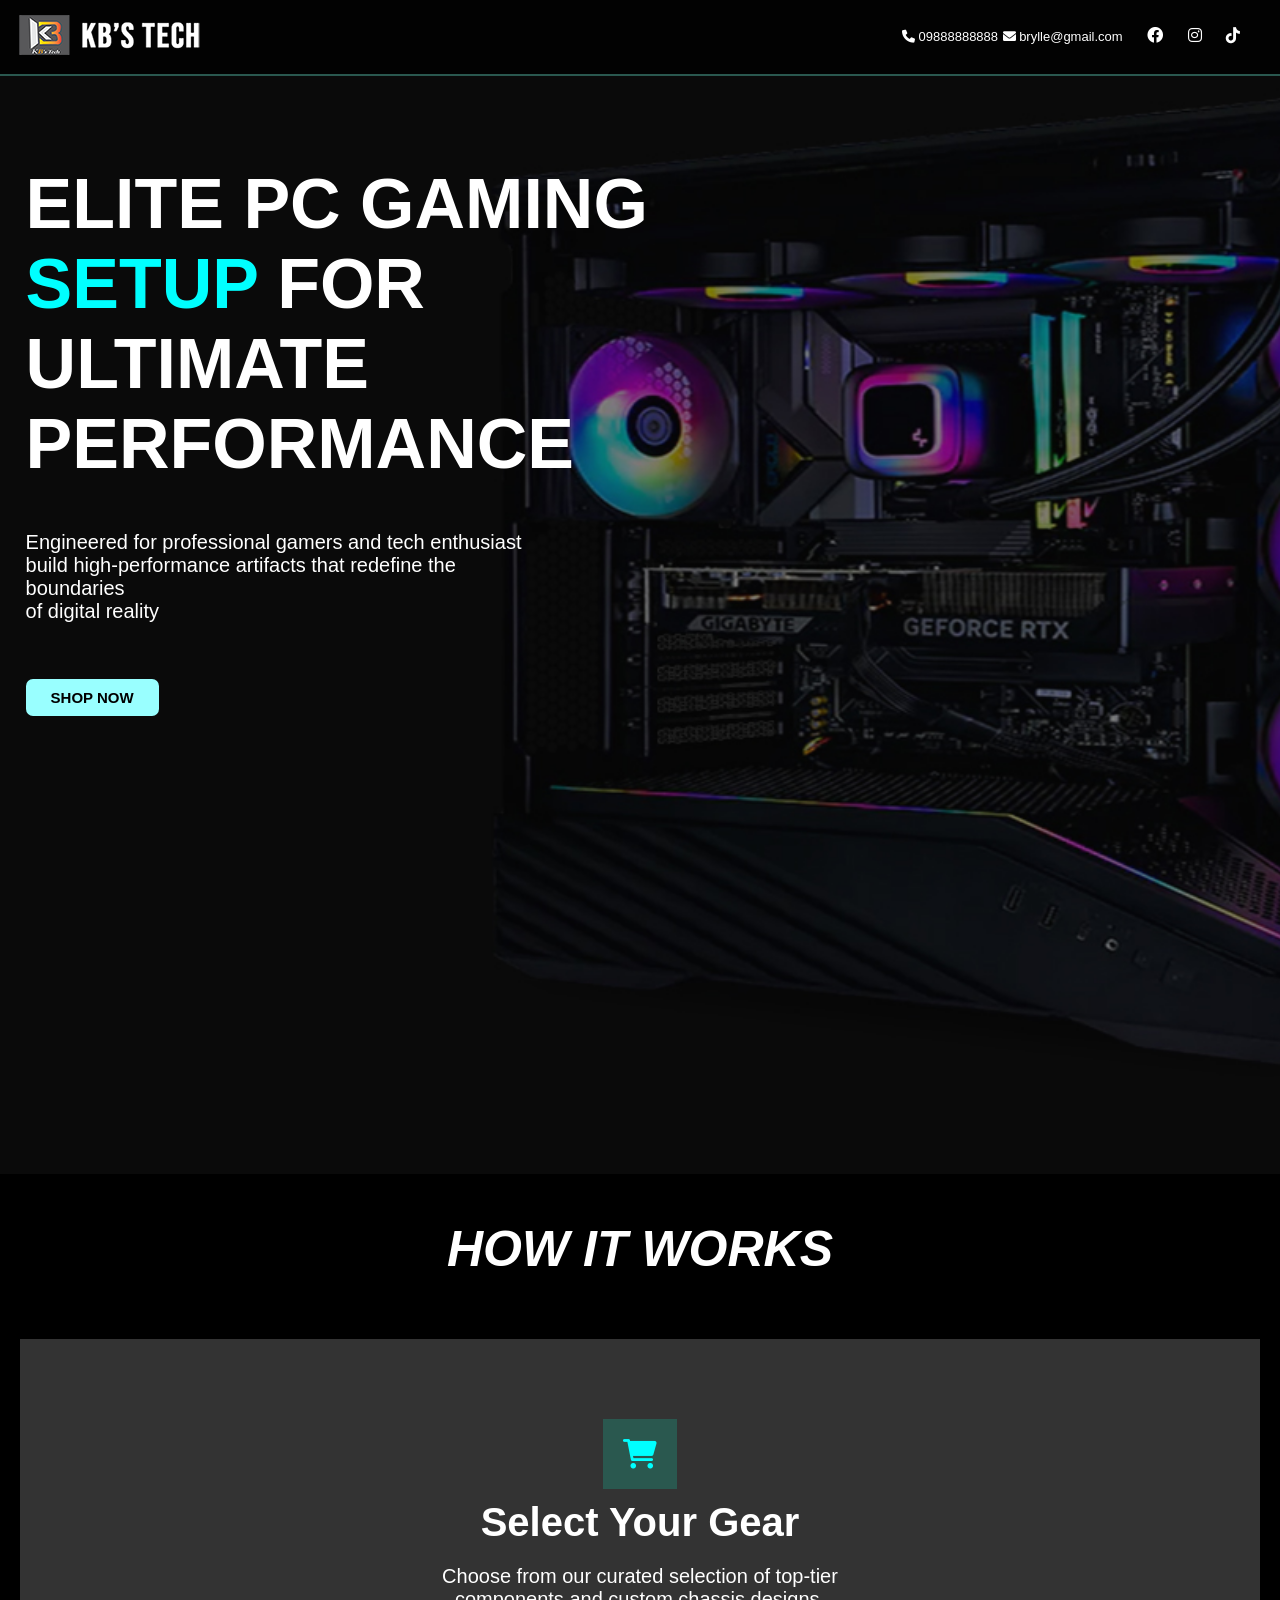
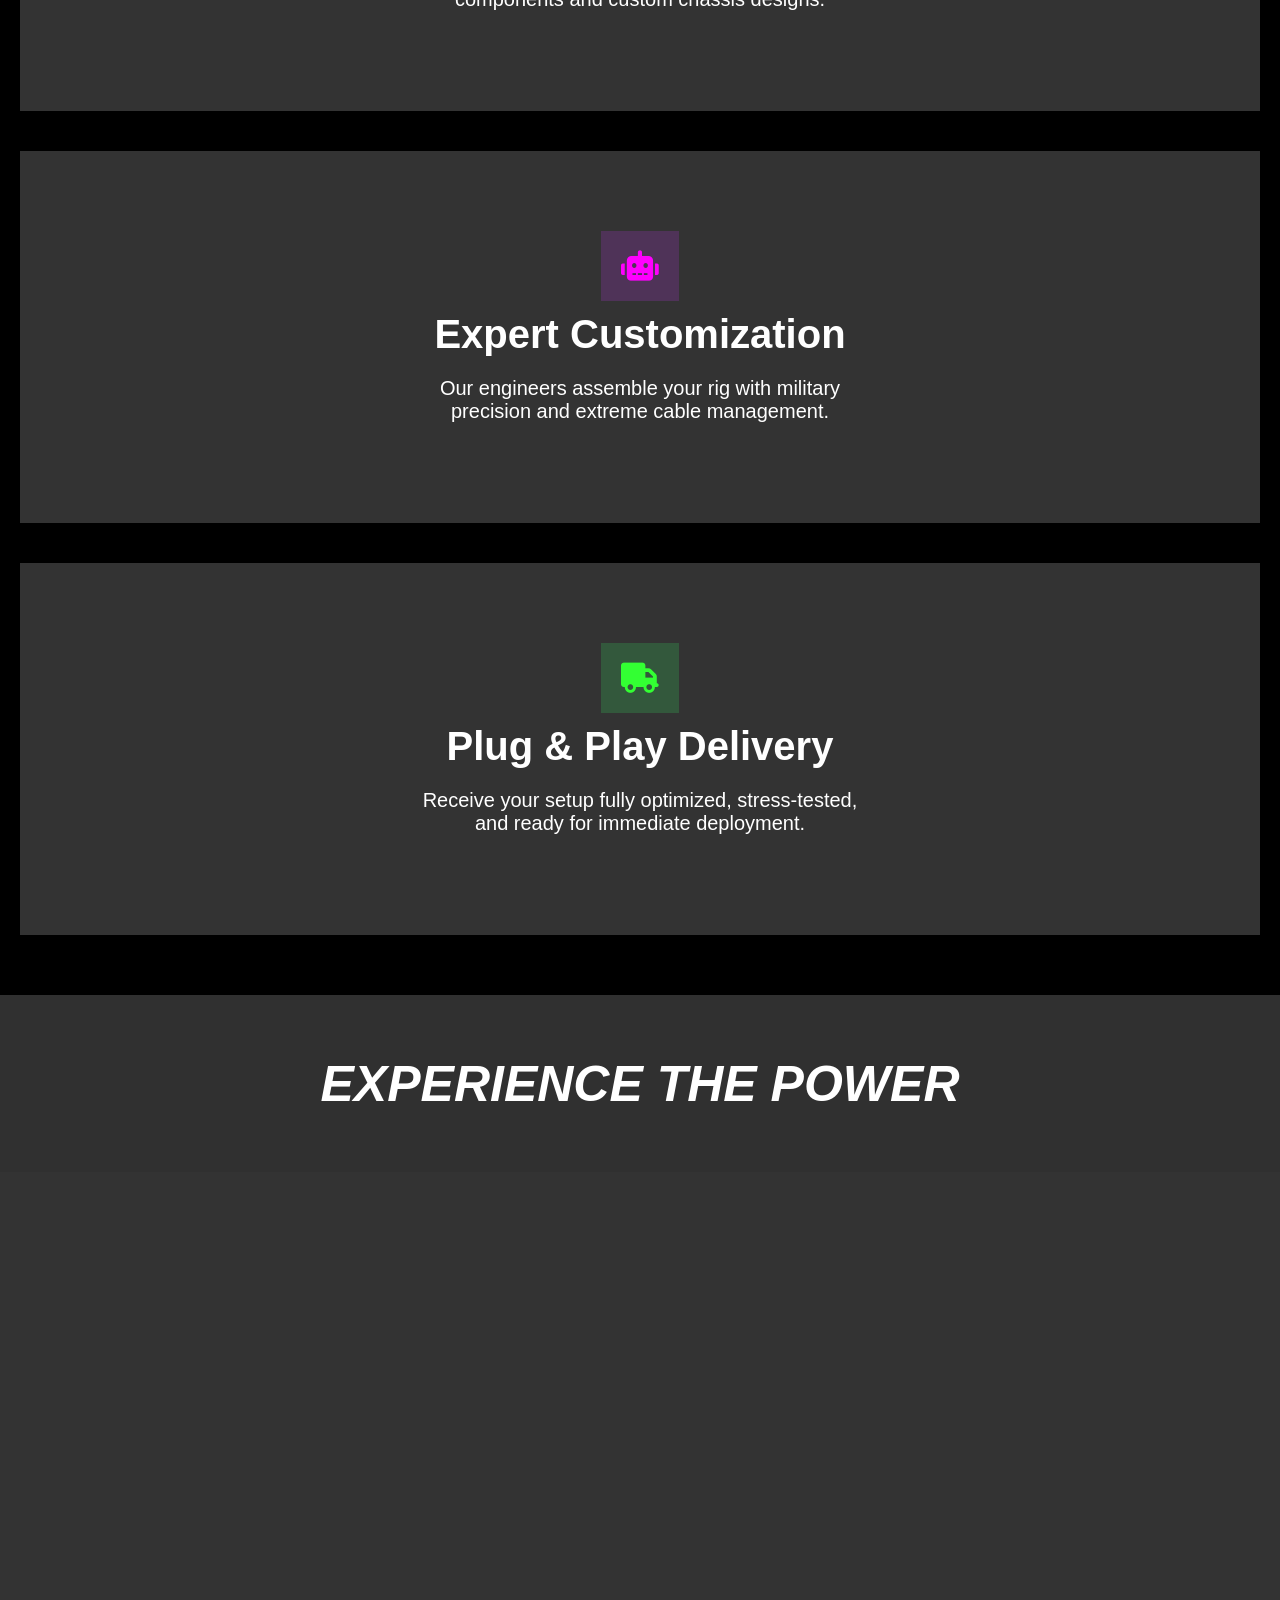
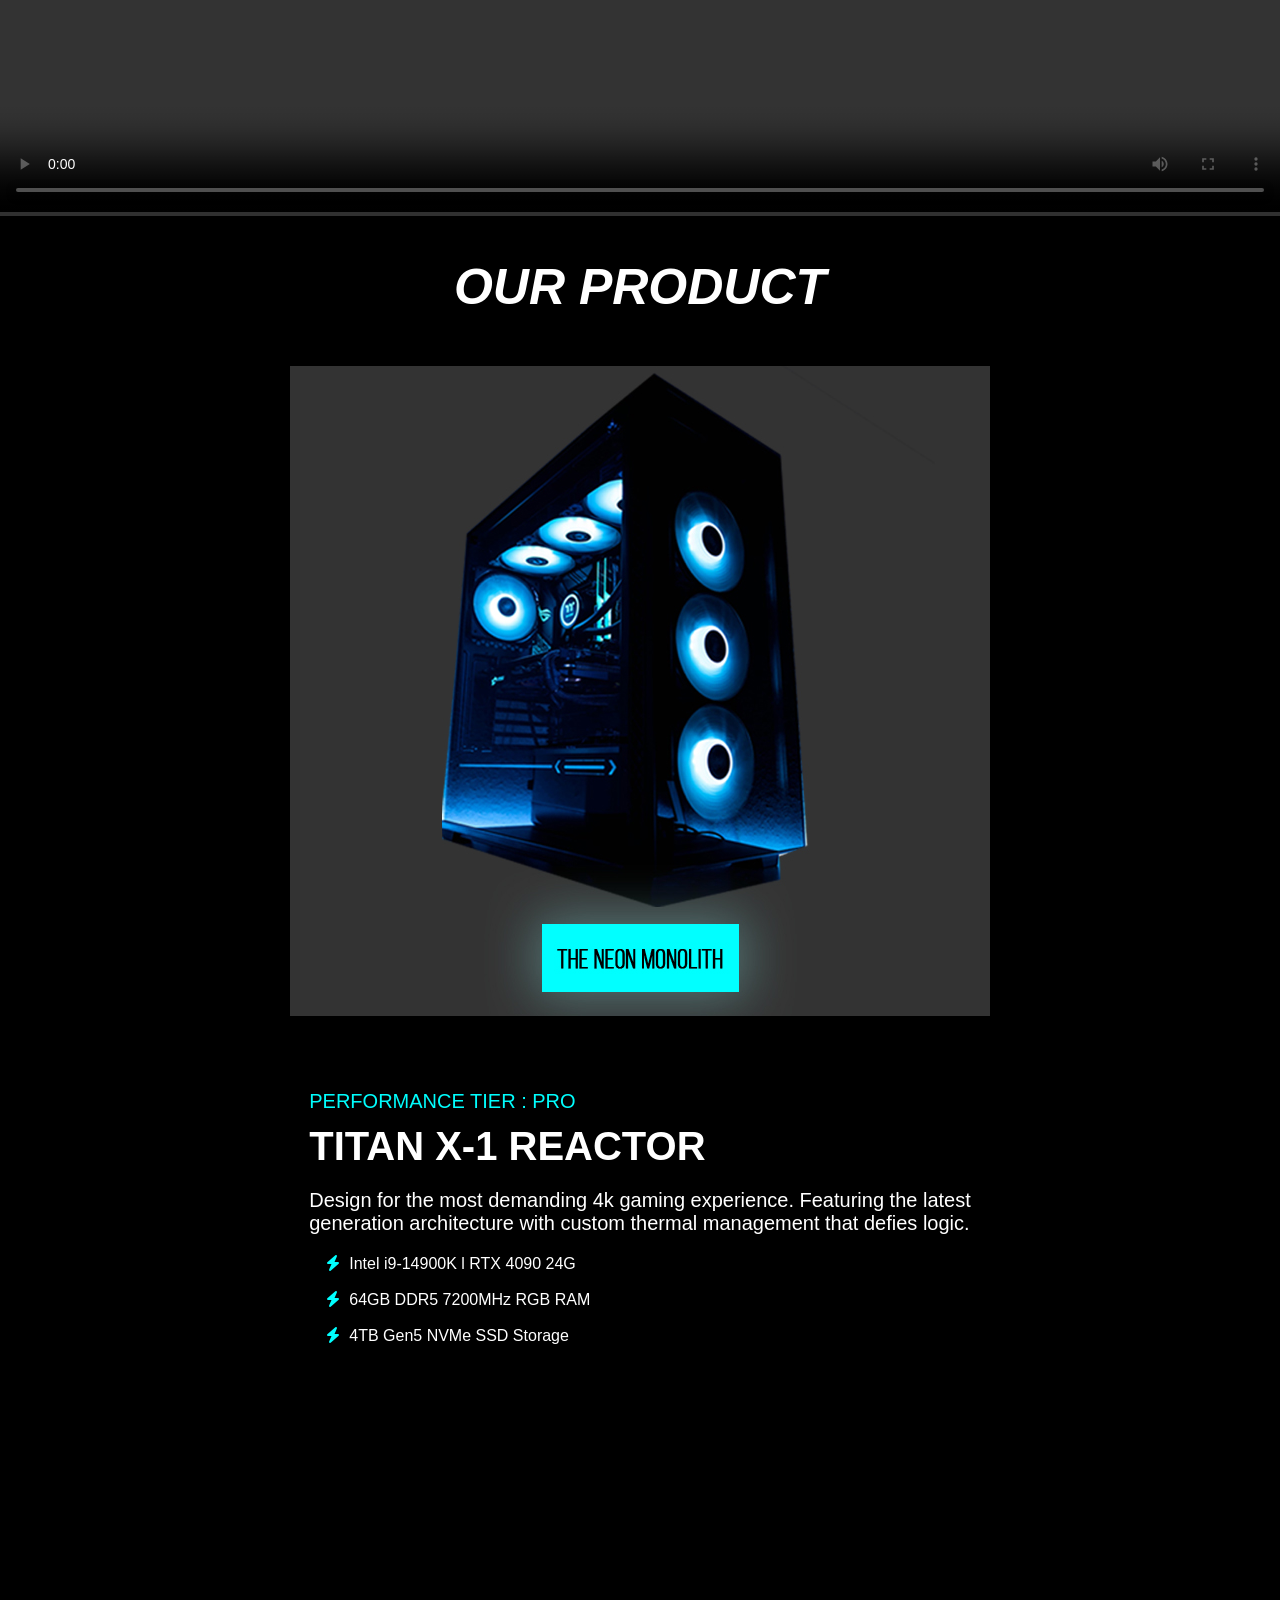
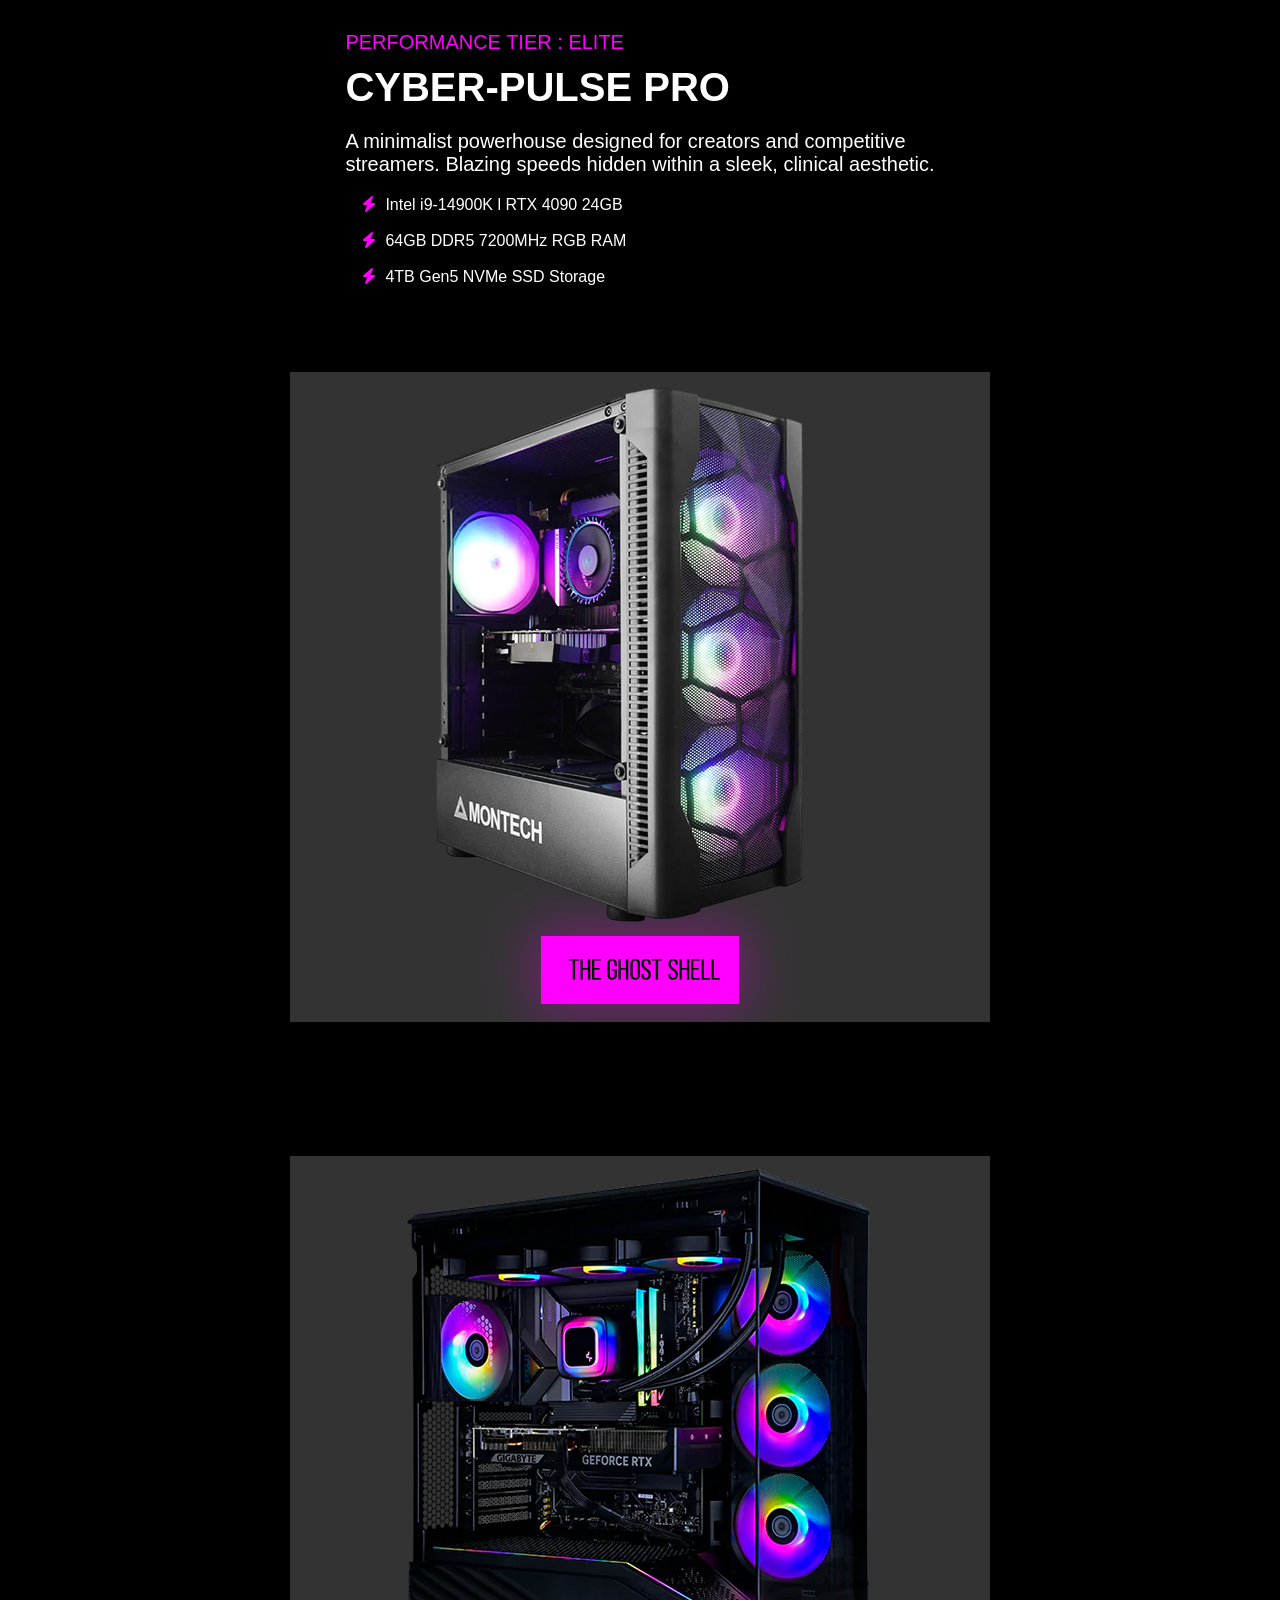
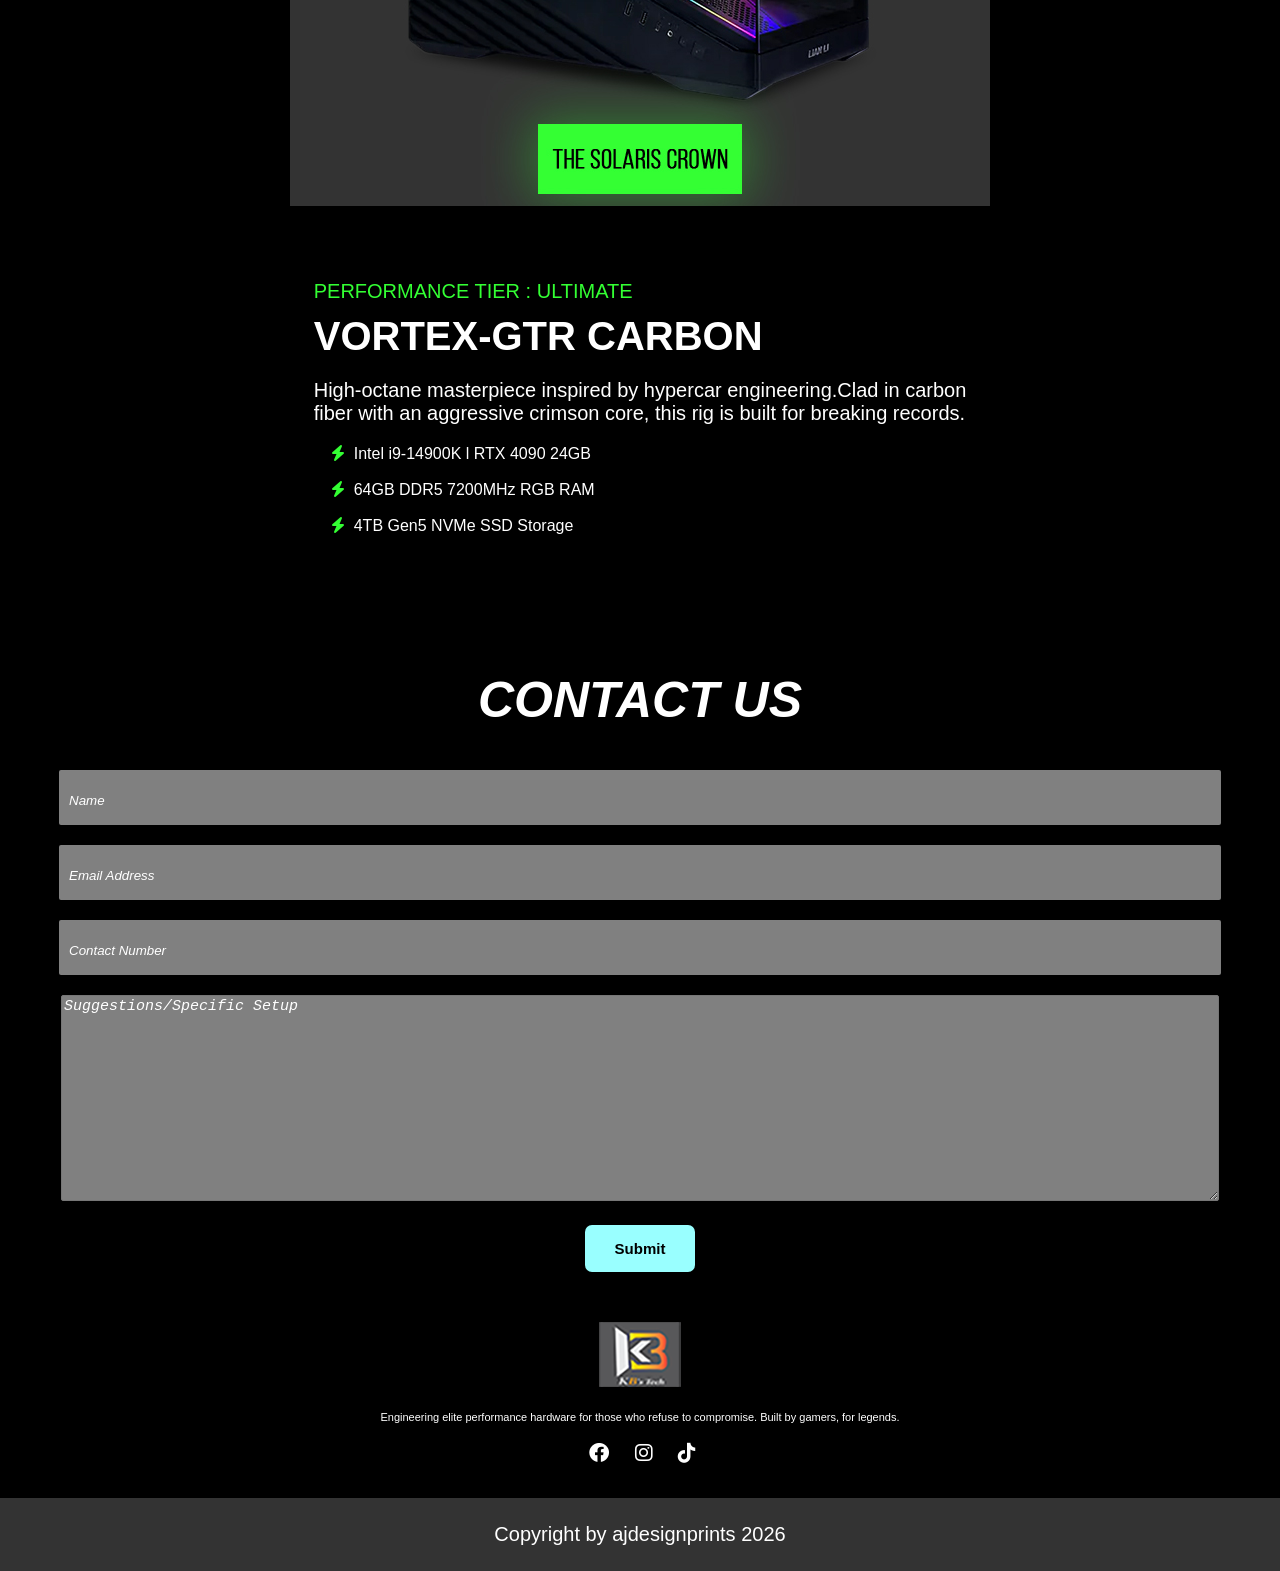
==== KBsTECH.html @ 8f6e409b "new" ====
<!DOCTYPE html>
<html lang="en">

<head>
    <meta charset="UTF-8">
    <meta name="viewport" content="width=device-width, initial-scale=1.0">
    <link rel="stylesheet" href="https://cdnjs.cloudflare.com/ajax/libs/font-awesome/6.0.0/css/all.min.css">
    <link rel="stylesheet" href="styles.css">
    <link rel="stylesheet" href="https://cdnjs.cloudflare.com/ajax/libs/animate.css/4.1.1/animate.min.css" />
    <title>KB's TECH</title>
</head>



<body>
    <!-- NAVIGATION BAR -->
    <div class="navbars">
        <img src="image/my-logo.png">
        <div class="left-font-icon">
            <span class="contact-details"><i class="fa-solid fa-phone"></i> 09888888888</span>
            <span class="contact-details"><i class="fa-solid fa-envelope"></i> brylle@gmail.com</span>
            <i class="fa-brands fa-facebook"></i>
            <i class="fa-brands fa-instagram"></i>
            <i class="fa-brands fa-tiktok"></i>
        </div>
    </div>


    <!-- HERO IMAGE-->

    <div class="hero-image">
        <img src="image/hero-image.jpg">
        <div class="hero-content">
            <h1>ELITE PC GAMING <span class="hero-text"><br>SETUP</span> FOR <br> ULTIMATE<br>PERFORMANCE</h1>
            <p><span class="brylle">Engineered for professional gamers and tech enthusiast<br> build
                    high-performance
                    artifacts that redefine the
                    <br> boundaries<br>of digital reality</p></span> <br> <br>
            <button class="shop-now"><b>SHOP NOW</b></button>
        </div>
    </div>


    <!-- HOW IT WORKS -->
    <div class="section-how-it-works">
        <h2>HOW IT WORKS</h2>
        <div class="card-container">
            <div class="card">
                <i class="fa-solid fa-cart-shopping"></i>
                <h3>Select Your Gear</h3>
                <p>Choose from our curated selection of top-tier<br> components and custom chassis designs.</p>
            </div>
            <div class="card">
                <i class="fa-solid fa-robot"></i>
                <h3>Expert Customization</h3>
                <p>Our engineers assemble your rig with military<br> precision and extreme cable management.</p>
            </div>

            <div class="card">
                <i class="fa-solid fa-truck"></i>
                <h3>Plug & Play Delivery</h3>
                <p>Receive your setup fully optimized, stress-tested, <br>and ready for immediate deployment.</p>
            </div>
        </div>
    </div>


    <!-- VIDEO  -->
    <div class="play-video-section">
        <div class="video">
            <br>
            <h2><span class="video-details">EXPERIENCE THE POWER</span></h2><br>
        </div>
        <div class="video-play">
            <video width="1750" height="600" controls>
                <source src="image/video-play.mp4" type="video/mp4">
            </video>
        </div>
    </div>


    <!-- MY PRODUCT -->

    <div class="product-section">
        <h2>OUR PRODUCT</h2>
        <div class="neon-monolith" id="right-details">
            <div class="image-left">
                <img src="image/THE NEON MONOLITH.jpg">
            </div>
            <div class="text">
                <span class="performance-pro">PERFORMANCE TIER : PRO</span>
                <h3>TITAN X-1 REACTOR</h3>
                <p> Design for the most demanding 4k gaming experience. Featuring the latest <br>generation architecture
                    with custom thermal management that defies logic.</p>
                <ul class="fa-ul">
                    <li><span class="fa-li"><i class="fa-solid fa-bolt" style="color: #00ffff; ;"></i></span>Intel
                        i9-14900K l RTX 4090 24G</li>
                    <br>
                    <li><span class="fa-li"><i class="fa-solid fa-bolt" style="color: #00ffff;"></i></span>64GB DDR5
                        7200MHz RGB RAM</li><br>
                    <li><span class="fa-li"><i class="fa-solid fa-bolt" style="color: #00ffff;"></i></span>4TB Gen5
                        NVMe
                        SSD Storage</li>
                </ul>

            </div>
        </div>
        <div class="ghost-shell" id="left-details">
            <div class="text">
                <span class="performance-elite">PERFORMANCE TIER : ELITE</span>
                <h3>CYBER-PULSE PRO</h3>
                <p>A minimalist powerhouse designed for creators and competitive
                    <br> streamers. Blazing speeds hidden within a sleek, clinical aesthetic.
                </p>
                <ul class="fa-ul">
                    <li><span class="fa-li"><i class="fa-solid fa-bolt" style="color: #ff00ff;"></i></span>Intel
                        i9-14900K l RTX 4090 24GB</li>
                    <br>
                    <li><span class="fa-li"><i class="fa-solid fa-bolt" style="color: #ff00ff;"></i></span>64GB DDR5
                        7200MHz RGB RAM</li><br>
                    <li><span class="fa-li"><i class="fa-solid fa-bolt" style="color: #ff00ff;"></i></span>4TB Gen5
                        NVMe
                        SSD Storage</li>
                </ul>
            </div>
            <div class="image-right">
                <img src="image/THE GHOST SHELL.jpg">
            </div>
        </div>

        <div class="solaris-crown" id="right-details">
            <div class="image-left">
                <img src="image/THE SOLARIS CROWN.jpg">
            </div>
            <div class="text">
                <span class="performance-ultimate">PERFORMANCE TIER : ULTIMATE</span>
                <h3>VORTEX-GTR CARBON</h3>
                <p>High-octane masterpiece inspired by hypercar engineering.Clad in carbon<br> fiber with an aggressive
                    crimson core, this rig is built for breaking records.</p>
                <ul class="fa-ul">
                    <li><span class="fa-li"><i class="fa-solid fa-bolt" style="color: #33fe33;"></i></span>Intel
                        i9-14900K l RTX 4090 24GB</li>
                    <br>
                    <li><span class="fa-li"><i class="fa-solid fa-bolt" style="color: #33fe33;"></i></span>64GB DDR5
                        7200MHz RGB RAM</li><br>
                    <li><span class="fa-li"><i class="fa-solid fa-bolt" style="color: #33fe33;"></i></span>4TB Gen5
                        NVMe
                        SSD Storage</li>
                </ul>
            </div>
        </div>
    </div>
    <!-- CONTACT FORM -->

    <div class="contact-section">

        <h2>CONTACT US</h2>
        <div class="contact-form">
            <form class="contact-info" method="post">
                <input type="text" id="fullname" name="fname" placeholder="Name"><br>
                <input type="text" id="number" name="number" placeholder="Email Address"><br>
                <input type="email" id="email" name="mail" placeholder="Contact Number"><br>
                <textarea id="subject" name="message" placeholder="Suggestions/Specific Setup"
                    style="height:200px"></textarea><br>
                <input type="submit" id="submit-btn" value="Submit">
            </form>
        </div>
    </div>

    <div class="footer-section">
        <div class="footer-details">
            <img src="image/my-logo 2.png">

        </div>
        <span class="footer-text"><br>Engineering elite performance hardware for those who refuse to compromise.
            Built by gamers, for
            legends.</span>
        <div class="center-icons">
            <i class="fa-brands fa-facebook"></i>
            <i class="fa-brands fa-instagram"></i>
            <i class="fa-brands fa-tiktok"></i>
        </div>
    </div>

    <div class="copyright-details">
        <div= class="copyright-text">
            <p>Copyright by ajdesignprints 2026</p>
    </div>


</body>

</html>
---- styles.css ----
body {
    padding: 0px;
    margin: 0px;
    font-family: 'Google Sans', arial, sans-serif;
    background-color: rgb(0, 0, 0);

}

h1 {
    font-size: 85px;
    color: white;
}

h2 {
    font-size: 60PX;
    color: white;
    text-align: center;
    font-style: italic;
}

h3 {
    font-size: 40PX;
    color: white;
    margin: 11px 0px;
}

p {
    font-size: 19PX;
    color: white;
}


/* Navigation Section */

.navbars {
    background-color: #020202;
    padding: 15px 50px 15px 50px;
    border-bottom: 2px solid#2a584f;
}

.left-font-icon {
    color: rgb(255, 255, 255);
    float: right;
    font-size: 25px;
    padding: 5px;
}

.contact-details {
    font-size: 18px;
}


.fa-brands {
    padding-left: 20px;
}

/* HERO IMAGE */

.hero-text {
    color: #00ffff;
}

.hero-image img {
    width: 100%;
    height: auto;
    position: relative;
}

.hero-content {
    text-align: left;
    position: absolute;
    top: 15%;
    left: 5%;
}

.shop-now {
    padding: 20px 50px 20px 50px;
    font-size: 20px;
    background-color: #99ffff;
    border: none;
    border-radius: 7px;
    cursor: pointer;

}

.shop-now:hover {
    background-color: rgb(2, 70, 70);
    color: white;

}


/* HOW IT WORKS TEXT */
.section-how-it-works {
    padding-bottom: 40px;
}

.card-container {
    display: flex;
    gap: 40px;
    padding: 48px;
}

.card {
    flex: 1;
    padding: 70px;
    background: #333;
    color: white;
    text-align: center;
}

.fa-cart-shopping {
    background-color: #2a584f;
    padding: 20px 20px 20px 20px;
    color: #00ffff;
    font-size: 30px;

}

.fa-robot {
    background-color: #4f3358;
    padding: 20px 20px 20px 20px;
    color: #ff00ff;
    font-size: 30px;
}

.fa-truck {
    background-color: #33583c;
    padding: 20px 20px 20px 20px;
    color: #33ff33;
    font-size: 30px;
}


/* SECTION 3 YOUTUBE VIDEO */

.play-video-section {
    background-color: #303030;
}

video {
    padding-left: 80px;
    padding-bottom: 80px;
}





/* ---------------------------MY PRODUCT---------------------------- */
.product-section {
    background-color: #1a191900;
}

#right-details {
    display: flex;
    align-items: center;
    justify-content: center;
    text-align: start;
    margin: 50px 20px 50px 20px;
}

.ghost-shell {
    display: flex;
    align-items: center;
    justify-content: center;
    text-align: start;
    margin: 130px 20px 130px 20px;
}

.image-right {
    float: right;
    padding-right: 50px;

}

.image-left {
    float: left;
    padding-left: 50px;
}

.performance-pro {
    color: #00fdfd;
    font-size: 20px;


}

.performance-elite {
    color: #ff00ff;
    font-size: 20px;

}

.performance-ultimate {
    color: #33ff33;
    font-size: 20px;

}

.text {
    padding: 110px;
    color: rgb(255, 255, 255);
    margin: 50px;
}


/* CONTACT FORM */

.contact-section {
    text-align: center;

}


#fullname,
#number,
#email {
    width: 1000px;
    height: 70px;
    padding: 5px 0px 0px 10px;
    margin-bottom: 20px;
    border-radius: 2px;
    font-style: italic;
    background-color: grey;
    border: none;

}

#subject {
    width: 1000px;
    height: auto;
    border-radius: 2px;
    font-style: italic;
    font-size: 15px;
    background-color: grey;

}

#submit-btn {
    padding: 20px 50px 20px 50px;
    font-size: 20px;
    background-color: #99ffff;
    border: none;
    border-radius: 7px;
    margin-top: 20px;
    font-weight: bold;


}

#submit-btn:hover {
    background-color: rgb(2, 70, 70);
    color: white;
    cursor: pointer;
}

::placeholder {
    color: white;
}

/* FOOTER SECTION */



.footer-section {
    text-align: center;
    padding: 50px 0 50px 0px;
}

.footer-text {
    color: white;
}

.center-icons {
    color: white;
    padding: 20px;
    font-size: 25px;
}

.copyright-details {
    color: white;
    text-align: center;
    padding: 5px;
    background-color: #333;
}


@media (max-width: 1440px) {
    * {
        max-width: 100%;
    }

    .navbars {
        flex-direction: column;
        padding: 15px;
    }

    h1 {
        font-size: 70px;
    }

    h2 {
        font-size: 50px;
    }

    h3 {
        font: 30px;
    }

    p {
        font-size: 20px;
    }

    .contact-details {
        font-size: 13px;
    }

    .shop-now {
        padding: 10px 25px 10px 25px;
        font-size: 15px;
    }

    .left-font-icon {
        text-align: right;
        font-size: 16px;
        padding-top: 12px;
        margin-right: 20px;
    }

    .hero-content {
        top: 13%;
        left: 2%;
    }

    .hero-image img {
        height: 122vh;
        object-fit: cover;
    }

    .card-container {
        flex-direction: column;
        padding: 20px;
    }

    .card {
        padding: 80px;
    }

    video {
        width: 100%;
        height: auto;
        padding: 0;
    }

    .product-section,
    #right-details {
        flex-direction: column;
        text-align: center;

    }

    .ghost-shell {
        text-align: center;
        flex-direction: column;

    }

    .image-left,
    .image-right {
        float: none;
        padding: 0;
    }

    .text {
        padding: 20px;
        text-align: start;
    }

    #fullname,
    #number,
    #email,
    #subject {
        width: 90%;
        height: 50px;
    }

    .footer-section {
        font-size: 15px;
        text-align: center;
        padding: 50px 0 15px 0px;
    }

    .footer-text {
        color: white;
        font-size: 11px;
    }

    .center-icons {
        color: white;
        padding: 18px;
        font-size: 20px;
        margin-right: 15px;
    }

    #submit-btn {
        padding: 15px 30px 15px 30px;
        font-size: 15px;
        background-color: #99ffff;
        border: none;
        border-radius: 7px;
        margin-top: 20px;
        font-weight: bold;
    }

}


@media (max-width: 1024px) {
    * {
        max-width: 100%;
    }

    .navbars {
        flex-direction: column;
        padding: 15px;
    }

    h1 {
        font-size: 50px;
    }

    h2 {
        font-size: 50px;
    }

    h3 {
        font: 30px;
    }

    p {
        font-size: 15px;
    }

    .contact-details {
        font-size: 13px;
    }

    .shop-now {
        padding: 10px 25px 10px 25px;
        font-size: 10px;
    }

    .left-font-icon {
        text-align: right;
        font-size: 16px;
        padding-top: 12px;
    }

    .hero-content {
        top: 13%;
        left: 2%;
    }

    .hero-image img {
        height: 90vh;
        object-fit: cover;
    }

    .card-container {
        flex-direction: column;
        padding: 20px;
    }

    .card {
        padding: 80px;
    }

    video {
        width: 100%;
        height: auto;
        padding: 0;
    }

    .product-section,
    #right-details {
        flex-direction: column;
        text-align: center;

    }

    .ghost-shell {
        text-align: center;
        flex-direction: column;

    }

    .image-left,
    .image-right {
        float: none;
        padding: 0;
    }

    .text {
        padding: 20px;
        text-align: start;
    }

    #fullname,
    #number,
    #email,
    #subject {
        width: 90%;
        height: 50px;
    }

    .footer-section {
        font-size: 15px;
        text-align: center;
        padding: 50px 0 15px 0px;
    }

    .footer-text {
        color: white;
        font-size: 11px;
    }

    .center-icons {
        color: white;
        padding: 18px;
        font-size: 20px;
        margin-right: 15px;
    }

    #submit-btn {
        padding: 15px 30px 15px 30px;
        font-size: 15px;
        background-color: #99ffff;
        border: none;
        border-radius: 7px;
        margin-top: 20px;
        font-weight: bold;
    }

}


/* TABLET RESPONSIVE */
@media (max-width: 768px) {

    .navbars {
        flex-direction: column;
        padding: 15px;
    }

    h1 {
        font-size: 37px;
    }

    h2 {
        font-size: 50px;
    }

    h3 {
        font: 30px;
    }

    p {
        font-size: 12px;
    }

    .contact-details {
        font-size: 13px;
    }

    .shop-now {
        padding: 10px 25px 10px 25px;
        font-size: 9px;
    }

    .left-font-icon {
        text-align: right;
        font-size: 16px;
        padding-top: 12px;
    }

    .hero-content {
        top: 15%;
        left: 2%;
    }

    .hero-image img {
        height: 75vh;
        object-fit: cover;
    }

    .card-container {
        flex-direction: column;
        padding: 20px;
    }

    .card {
        padding: 80px;
    }

    video {
        width: 100%;
        height: auto;
        padding: 0;
    }

    .product-section,
    #right-details {
        flex-direction: column;
        text-align: center;

    }

    .ghost-shell {
        text-align: center;
        flex-direction: column;

    }

    .image-left,
    .image-right {
        float: none;
        padding: 0;
    }

    .text {
        padding: 20px;
        text-align: start;
    }

    #fullname,
    #number,
    #email,
    #subject {
        width: 90%;
        height: 50px;
    }

    .footer-section {
        font-size: 15px;
        text-align: center;
        padding: 50px 0 15px 0px;
    }

    .footer-text {
        color: white;
        font-size: 11px;
    }

    .center-icons {
        color: white;
        padding: 18px;
        font-size: 20px;
        margin-right: 15px;
    }

    #submit-btn {
        padding: 15px 30px 15px 30px;
        font-size: 15px;
        background-color: #99ffff;
        border: none;
        border-radius: 7px;
        margin-top: 20px;
        font-weight: bold;
    }
}

/* MOBILE RESPONSIVE */

@media (max-width: 425px) {
    * {
        max-width: 100%;
    }

    .navbars {
        text-align: center;
        padding-bottom: 18px;

    }

    p {
        font-size: 7px;
    }

    .contact-details {
        font-size: 8px;
    }

    h1 {
        font-size: 20px;
    }

    h2 {
        font-size: 20px;
    }

    h3 {
        font-size: 15px;
    }

    .ghost-shell {
        text-align: center;
        font-size: 7px;
    }

    .text {
        padding: 20px;
        text-align: start;
        font-size: 7px;
        margin: 10px;
    }

    .performance-pro {
        color: #00fdfd;
        font-size: 10px;
    }

    .performance-elite {
        color: #ff00ff;
        font-size: 10px;
    }

    .performance-ultimate {
        color: #33ff33;
        font-size: 10px
    }


    .fa-cart-shopping {
        background-color: #2a584f;
        padding: 20px 20px 20px 20px;
        color: #00ffff;
        font-size: 15px;
    }


    .fa-robot {
        background-color: #4f3358;
        padding: 20px 20px 20px 20px;
        color: #ff00ff;
        font-size: 15px;
    }


    .fa-truck {
        background-color: #33583c;
        padding: 20px 20px 20px 20px;
        color: #33ff33;
        font-size: 15px;
    }

    #fullname,
    #number,
    #email,
    #subject {
        width: 90%;
        height: 30px;
    }

    .left-font-icon {
        padding: 0px;
        text-align: center;
        font-size: 12px;
        float: center;
        margin-right: 83px;
    }

    .hero-content {
        top: 16%;
        left: 5%;
        font-size: 5px;
    }

    .hero-image img {
        height: 42vh;
        width: 131%;
    }

    .shop-now {
        font-size: 7px;
        padding: 5px 10px;
    }

    .footer-text {
        font-size: 10px;
    }
}

@media (max-width: 375px) {

    * {
        max-width: 100%;
    }

    .navbars {
        text-align: center;
        padding-bottom: 18px;

    }

    p {
        font-size: 7px;
    }

    .contact-details {
        font-size: 8px;
    }

    h1 {
        font-size: 20px;
    }

    h2 {
        font-size: 20px;
    }

    h3 {
        font-size: 15px;
    }

    .ghost-shell {
        text-align: center;
        font-size: 7px;
    }

    .text {
        padding: 20px;
        text-align: start;
        font-size: 7px;
        margin: 10px;
    }

    .performance-pro {
        color: #00fdfd;
        font-size: 10px;
    }

    .performance-elite {
        color: #ff00ff;
        font-size: 10px;
    }

    .performance-ultimate {
        color: #33ff33;
        font-size: 10px
    }

    .fa-cart-shopping {
        background-color: #2a584f;
        padding: 20px 20px 20px 20px;
        color: #00ffff;
        font-size: 15px;
    }


    .fa-robot {
        background-color: #4f3358;
        padding: 20px 20px 20px 20px;
        color: #ff00ff;
        font-size: 15px;
    }


    .fa-truck {
        background-color: #33583c;
        padding: 20px 20px 20px 20px;
        color: #33ff33;
        font-size: 15px;
    }

    #fullname,
    #number,
    #email,
    #subject {
        width: 90%;
        height: 30px;
    }

    .left-font-icon {
        padding: 0px;
        text-align: center;
        font-size: 10px;
        float: center;
        margin-right: 62px;
    }

    .hero-content {
        top: 15%;
        left: 5%;
        font-size: 5px;
    }

    .hero-image img {
        height: 37vh;
        width: 131%;
    }

    .shop-now {
        font-size: 7px;
        padding: 5px 10px;
    }

    .footer-text {
        font-size: 10px;
    }
}


@media (max-width: 320px) {

    * {
        max-width: 100%;
    }

    .navbars {
        text-align: center;
        padding-bottom: 18px;

    }

    p {
        font-size: 6px;
    }

    .contact-details {
        font-size: 8px;
    }

    h1 {
        font-size: 17px;
    }

    h2 {
        font-size: 20px;
    }

    h3 {
        font-size: 15px;
    }

    .ghost-shell {
        text-align: center;
        font-size: 7px;
    }

    .text {
        padding: 20px;
        text-align: start;
        font-size: 7px;
        margin: 10px;
    }

    .performance-pro {
        color: #00fdfd;
        font-size: 10px;
    }

    .performance-elite {
        color: #ff00ff;
        font-size: 10px;
    }

    .performance-ultimate {
        color: #33ff33;
        font-size: 10px
    }

    .fa-cart-shopping {
        background-color: #2a584f;
        padding: 20px 20px 20px 20px;
        color: #00ffff;
        font-size: 15px;
    }


    .fa-robot {
        background-color: #4f3358;
        padding: 20px 20px 20px 20px;
        color: #ff00ff;
        font-size: 15px;
    }


    .fa-truck {
        background-color: #33583c;
        padding: 20px 20px 20px 20px;
        color: #33ff33;
        font-size: 15px;
    }

    #fullname,
    #number,
    #email,
    #subject {
        width: 90%;
        height: 30px;
    }

    .left-font-icon {
        padding: 0px;
        text-align: center;
        font-size: 10px;
        float: center;
        margin-right: 35px;
    }

    .hero-content {
        top: 14%;
        left: 5%;
        font-size: 5px;
    }

    .hero-image img {
        height: 32vh;
        width: 131%;
    }

    .shop-now {
        font-size: 6px;
        padding: 5px 10px;
    }

    .footer-text {
        font-size: 10px;
    }
}
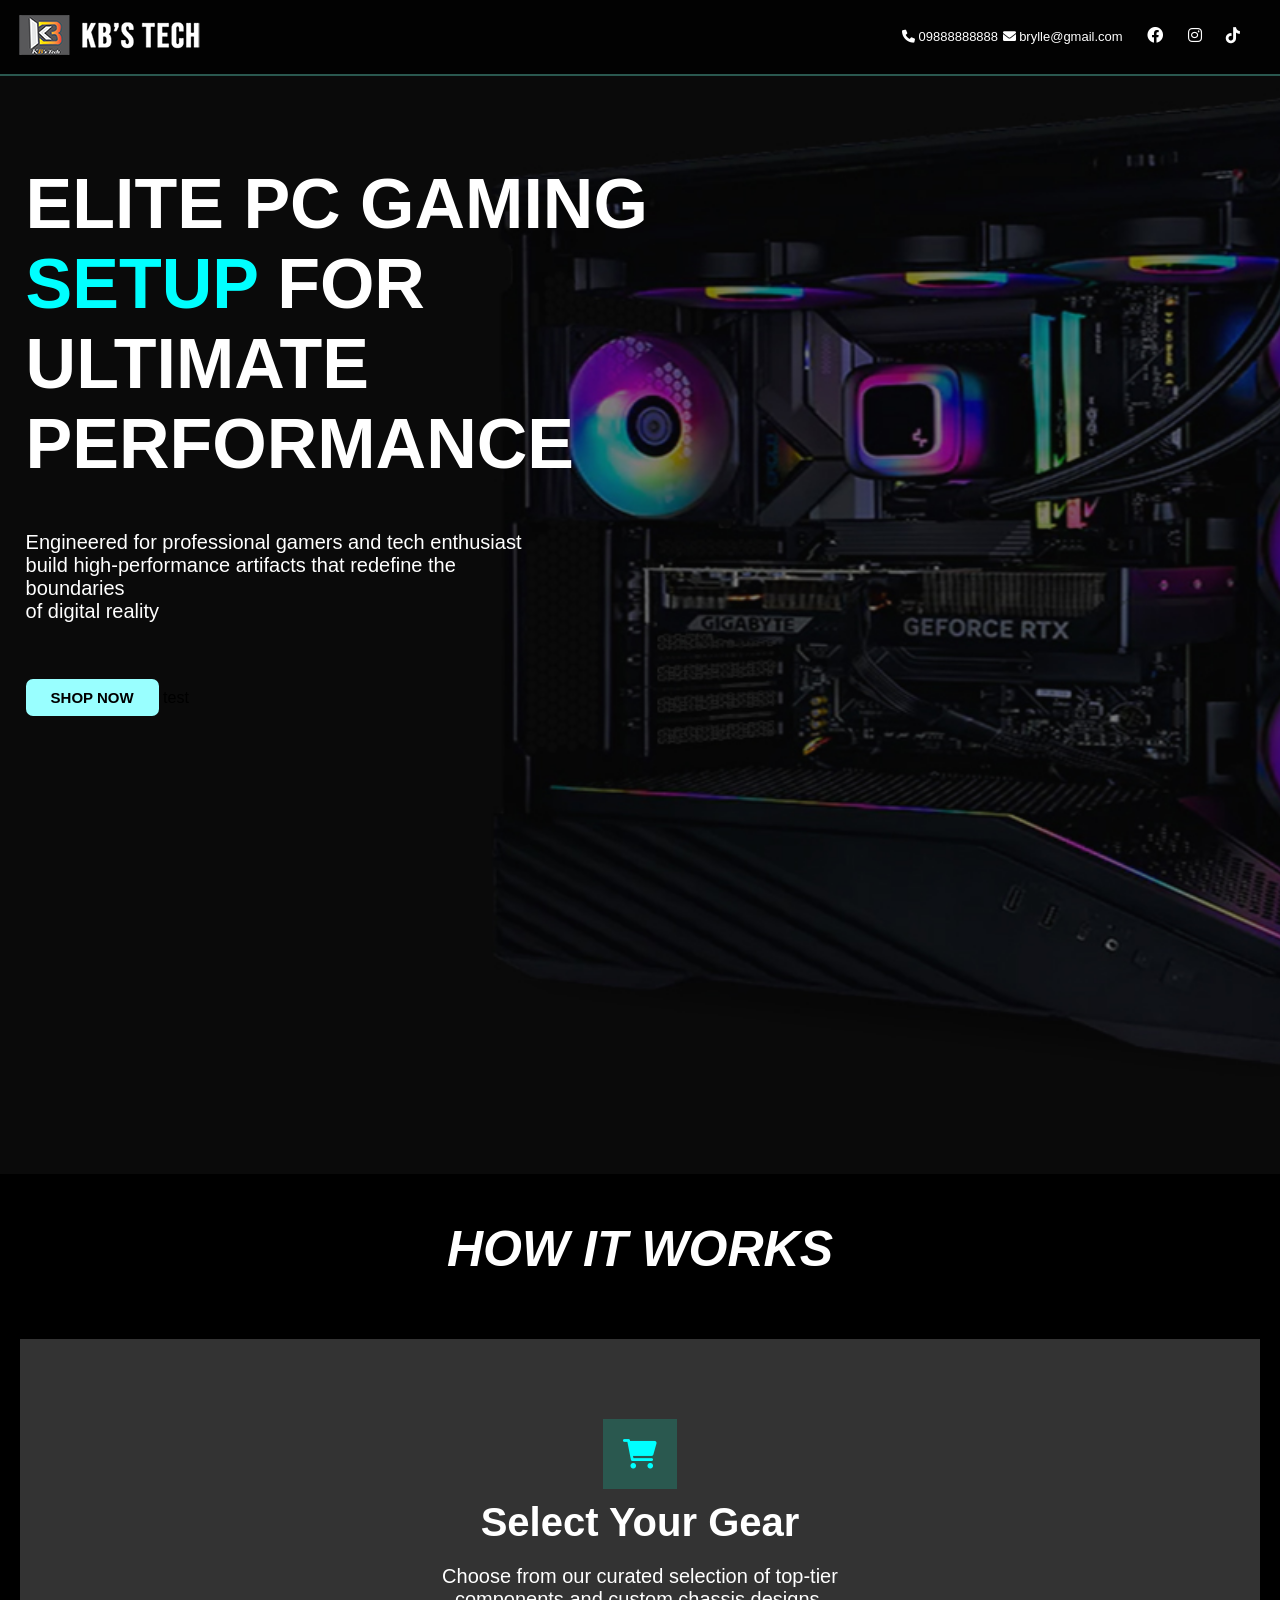
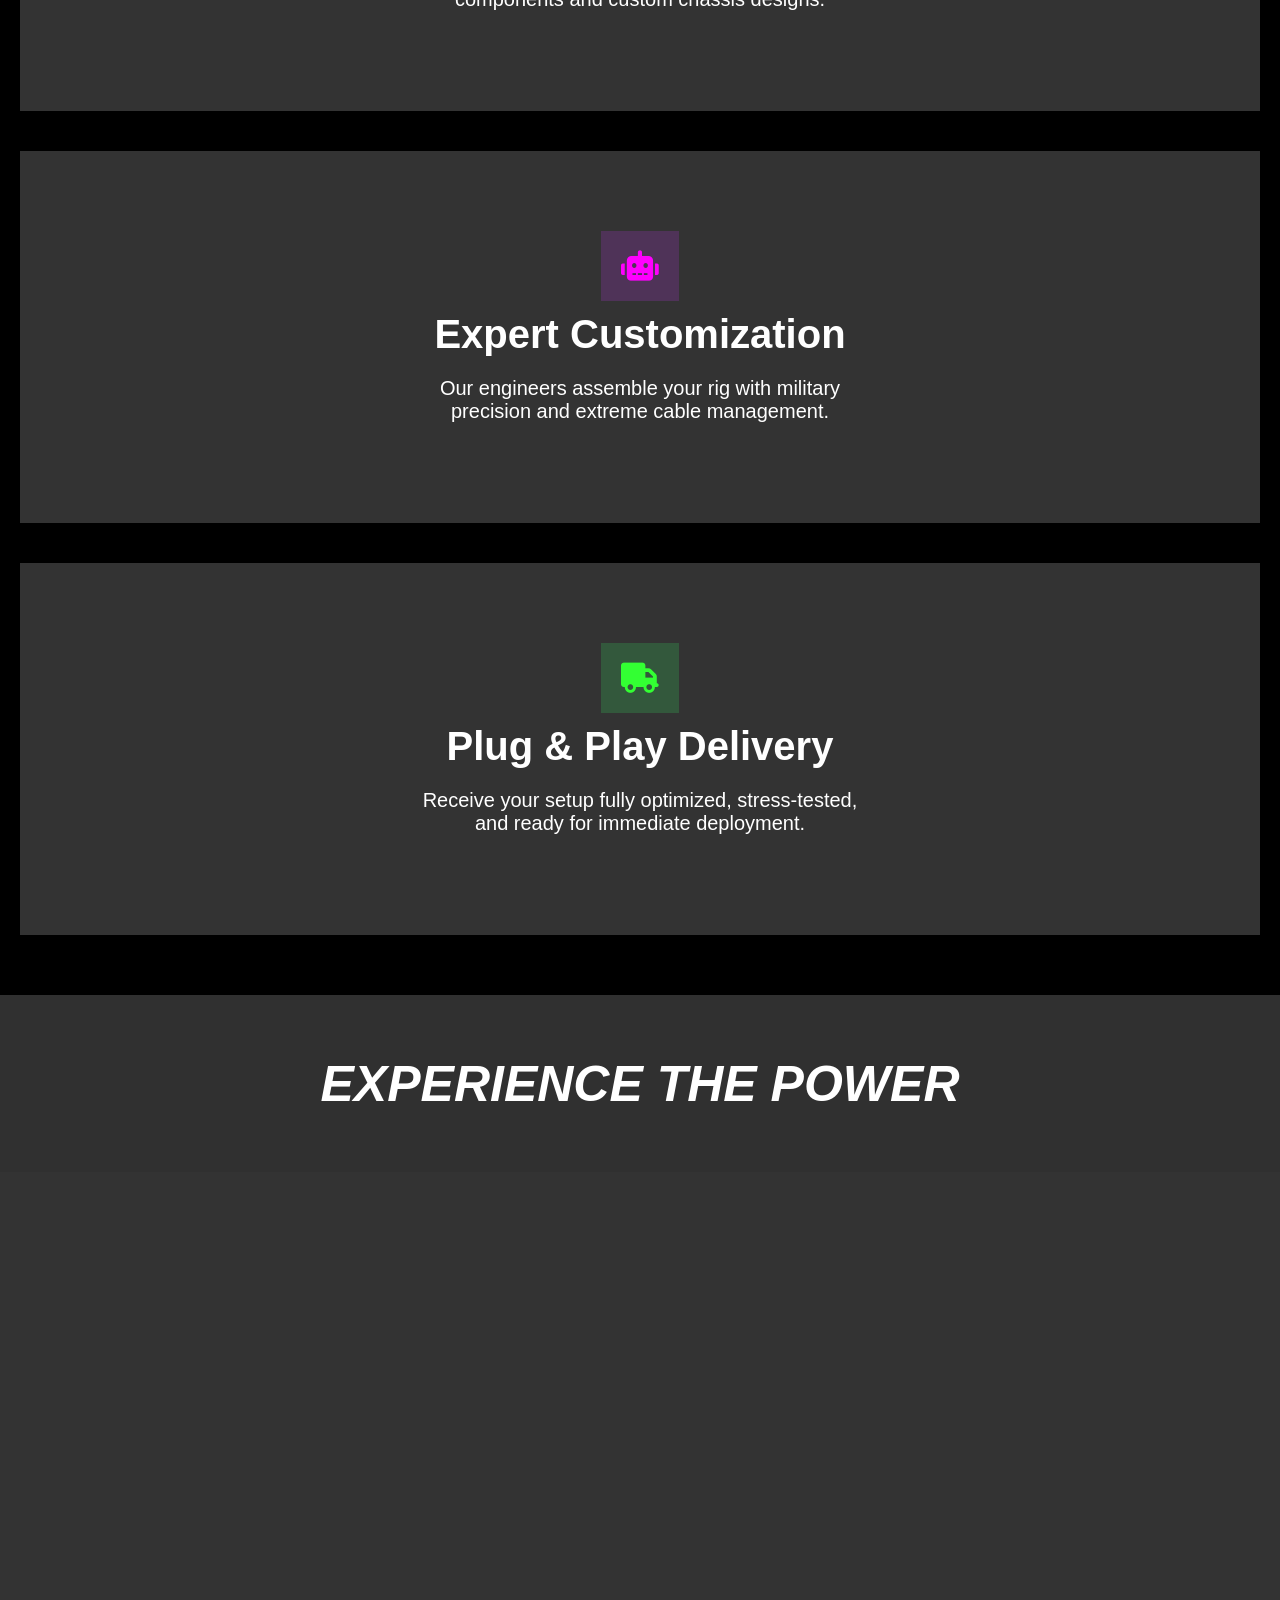
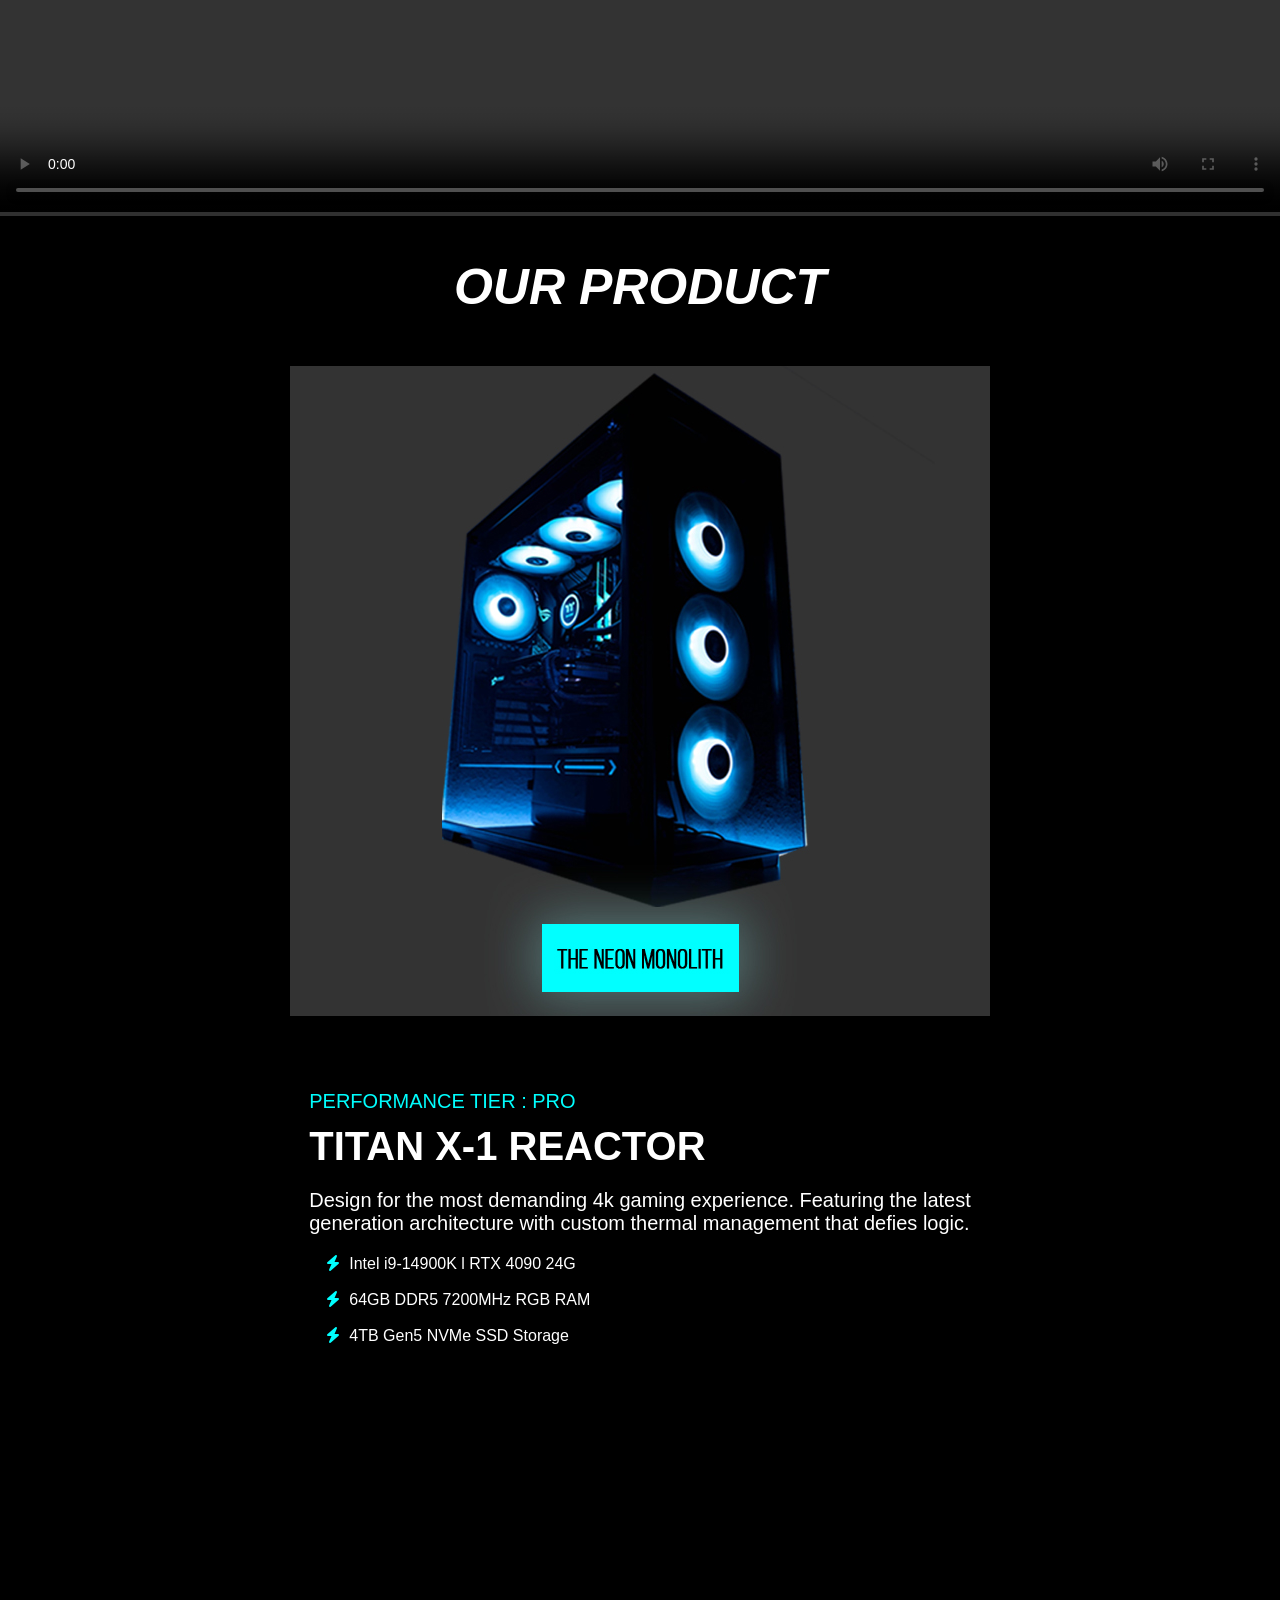
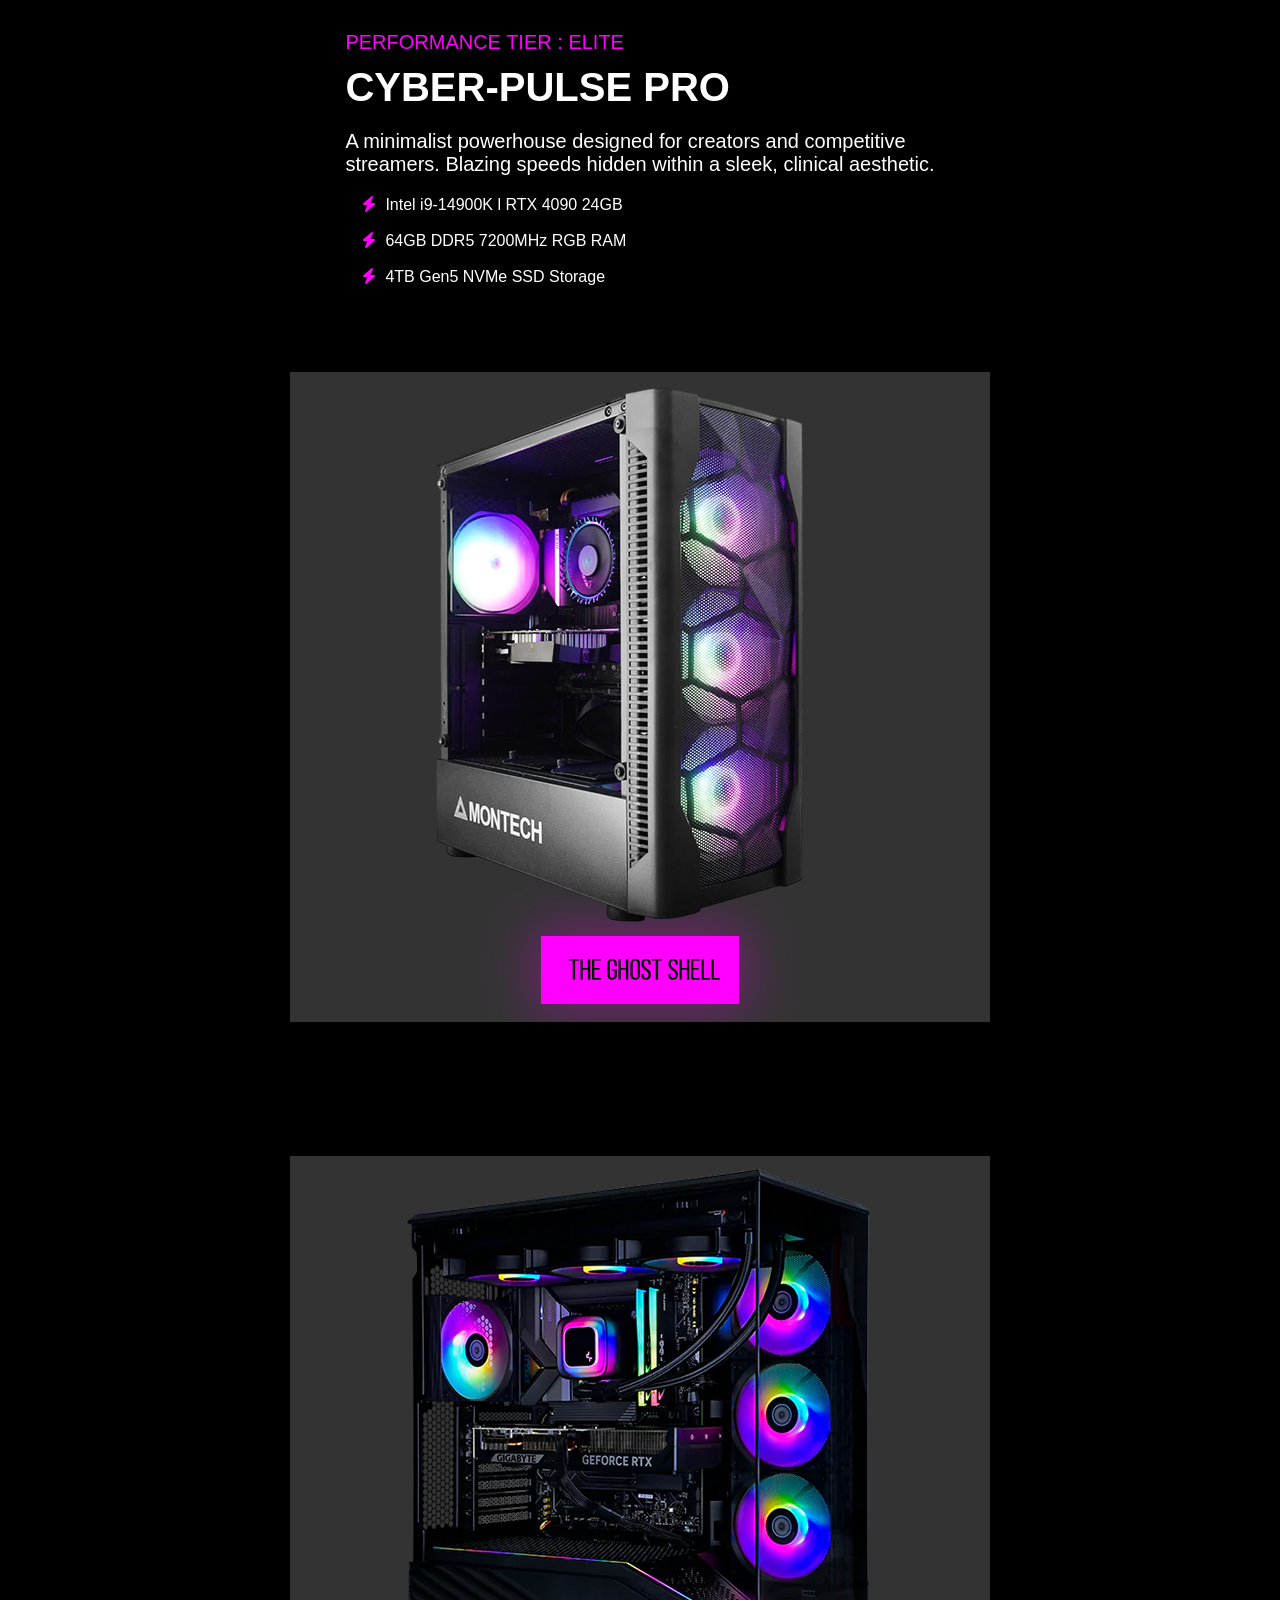
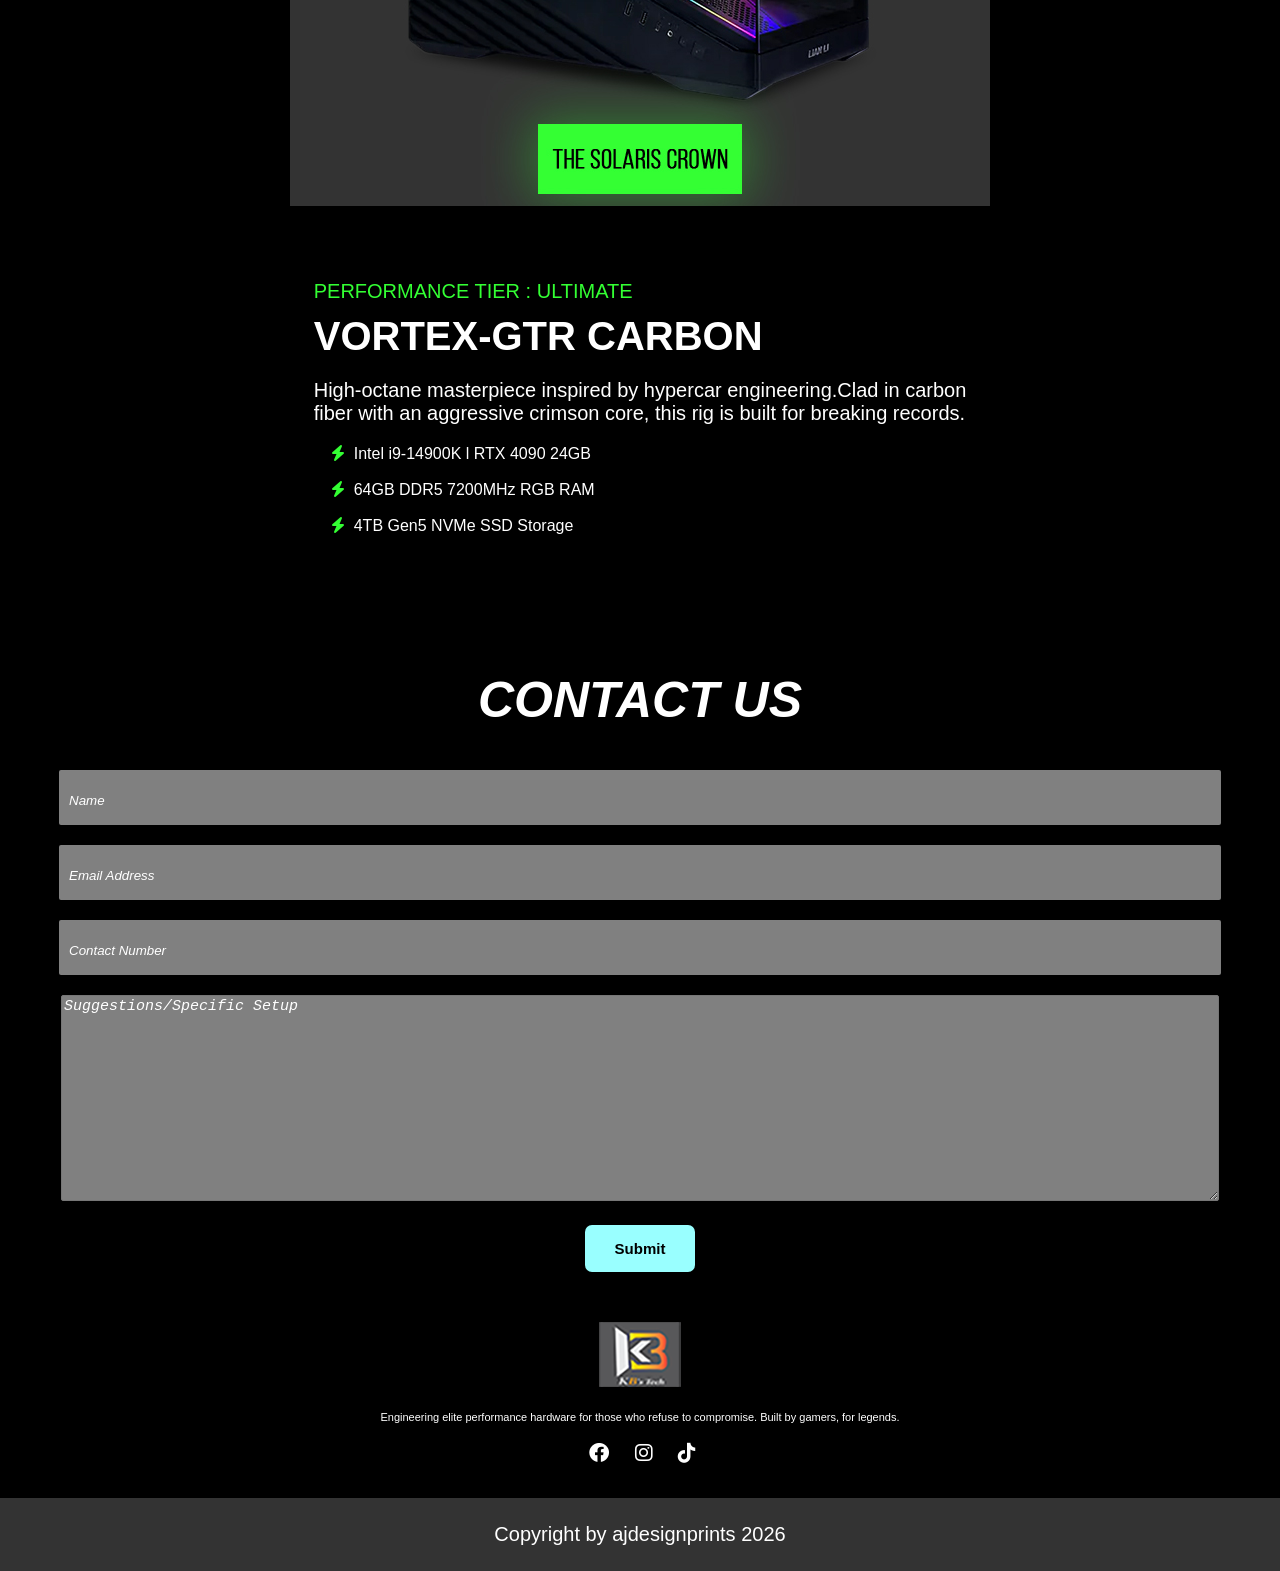
==== commit d786fa71: "new" ====
--- a/KBsTECH.html
+++ b/KBsTECH.html
@@ -37,6 +37,7 @@
                     artifacts that redefine the
                     <br> boundaries<br>of digital reality</p></span> <br> <br>
             <button class="shop-now"><b>SHOP NOW</b></button>
+            test
         </div>
     </div>
 
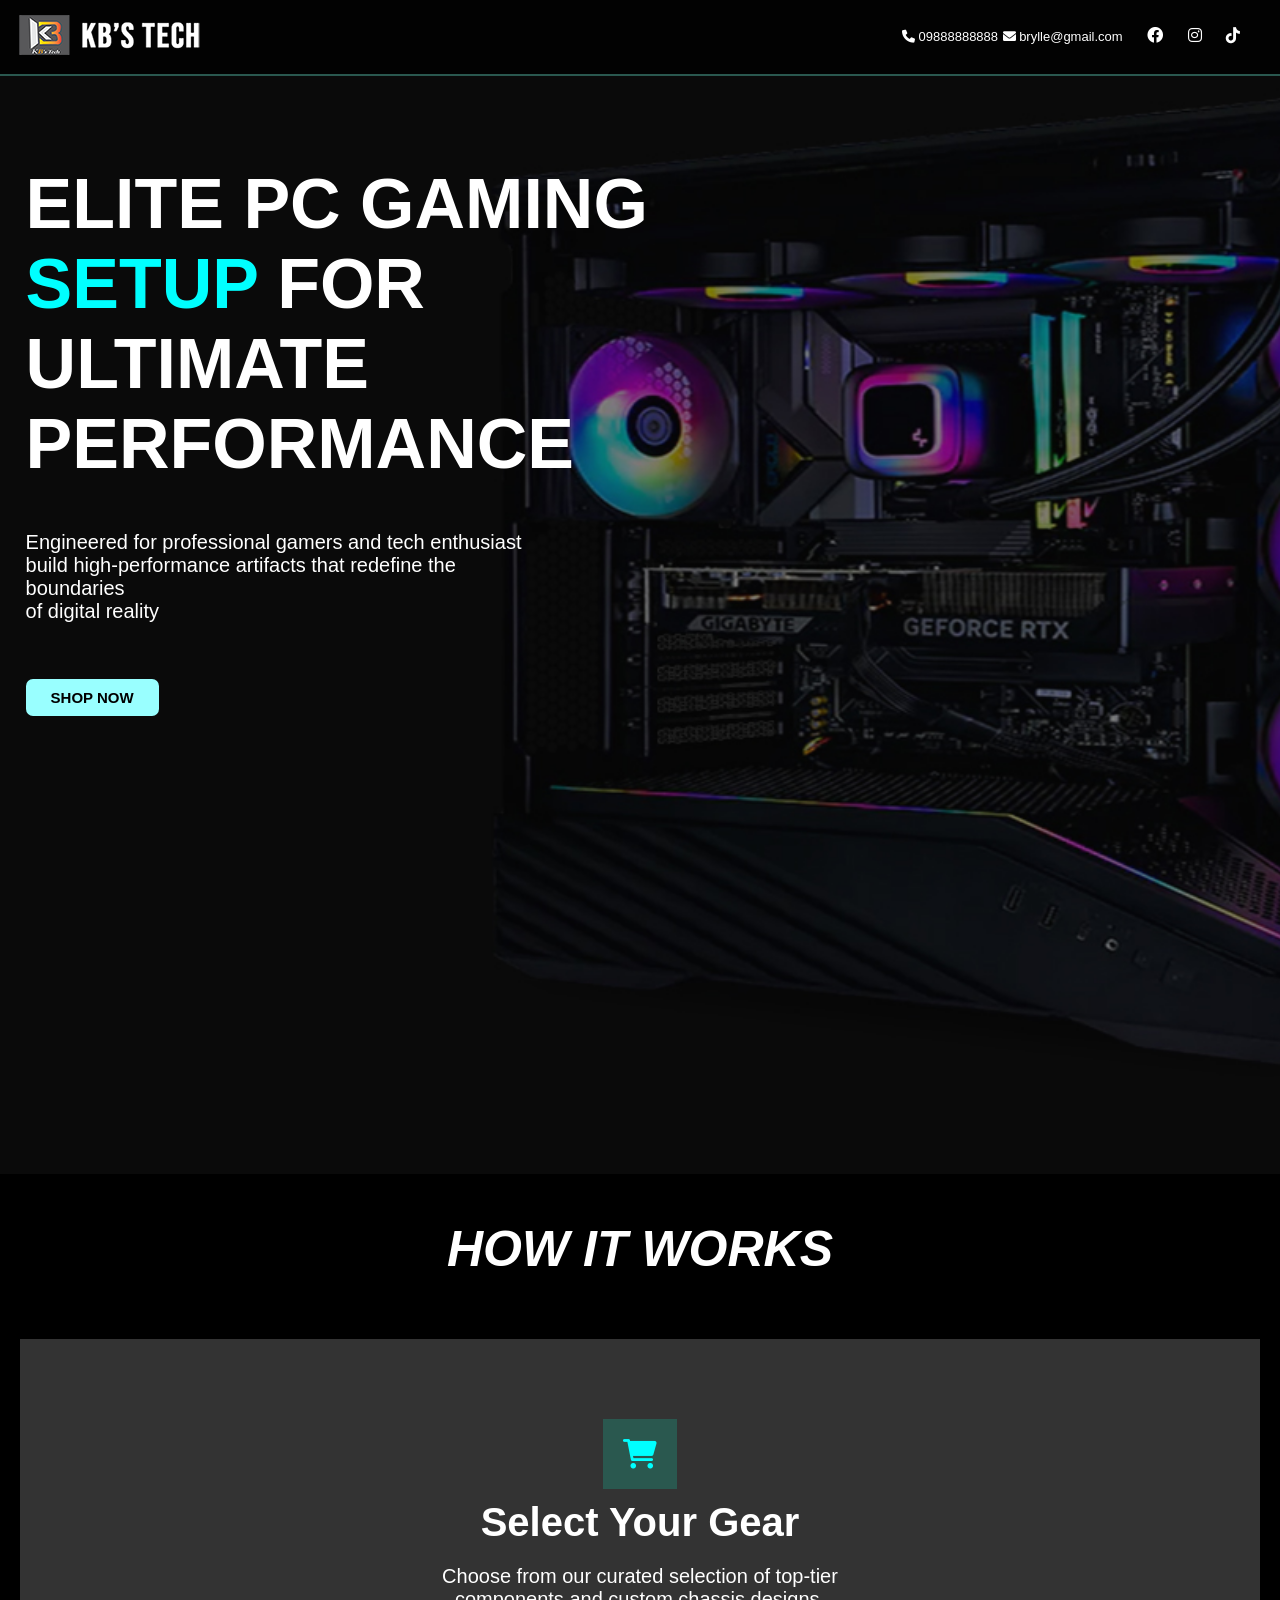
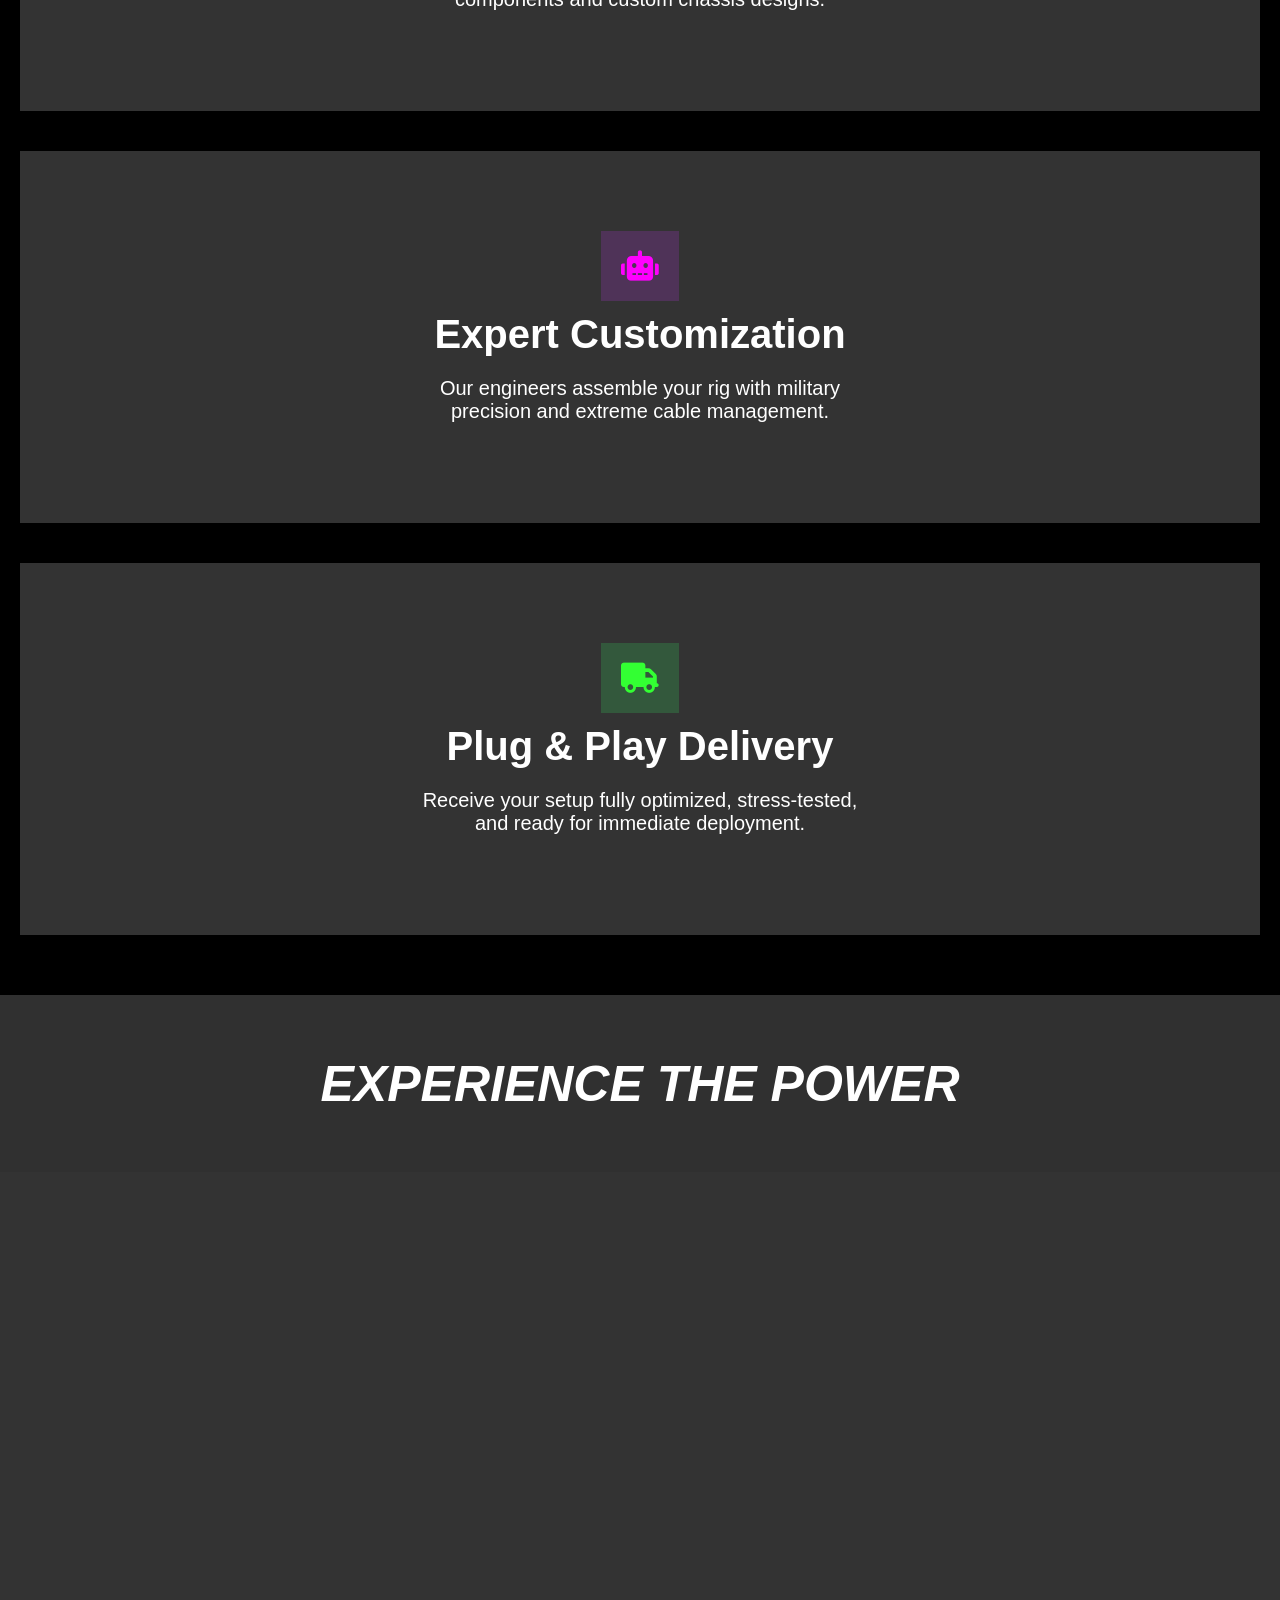
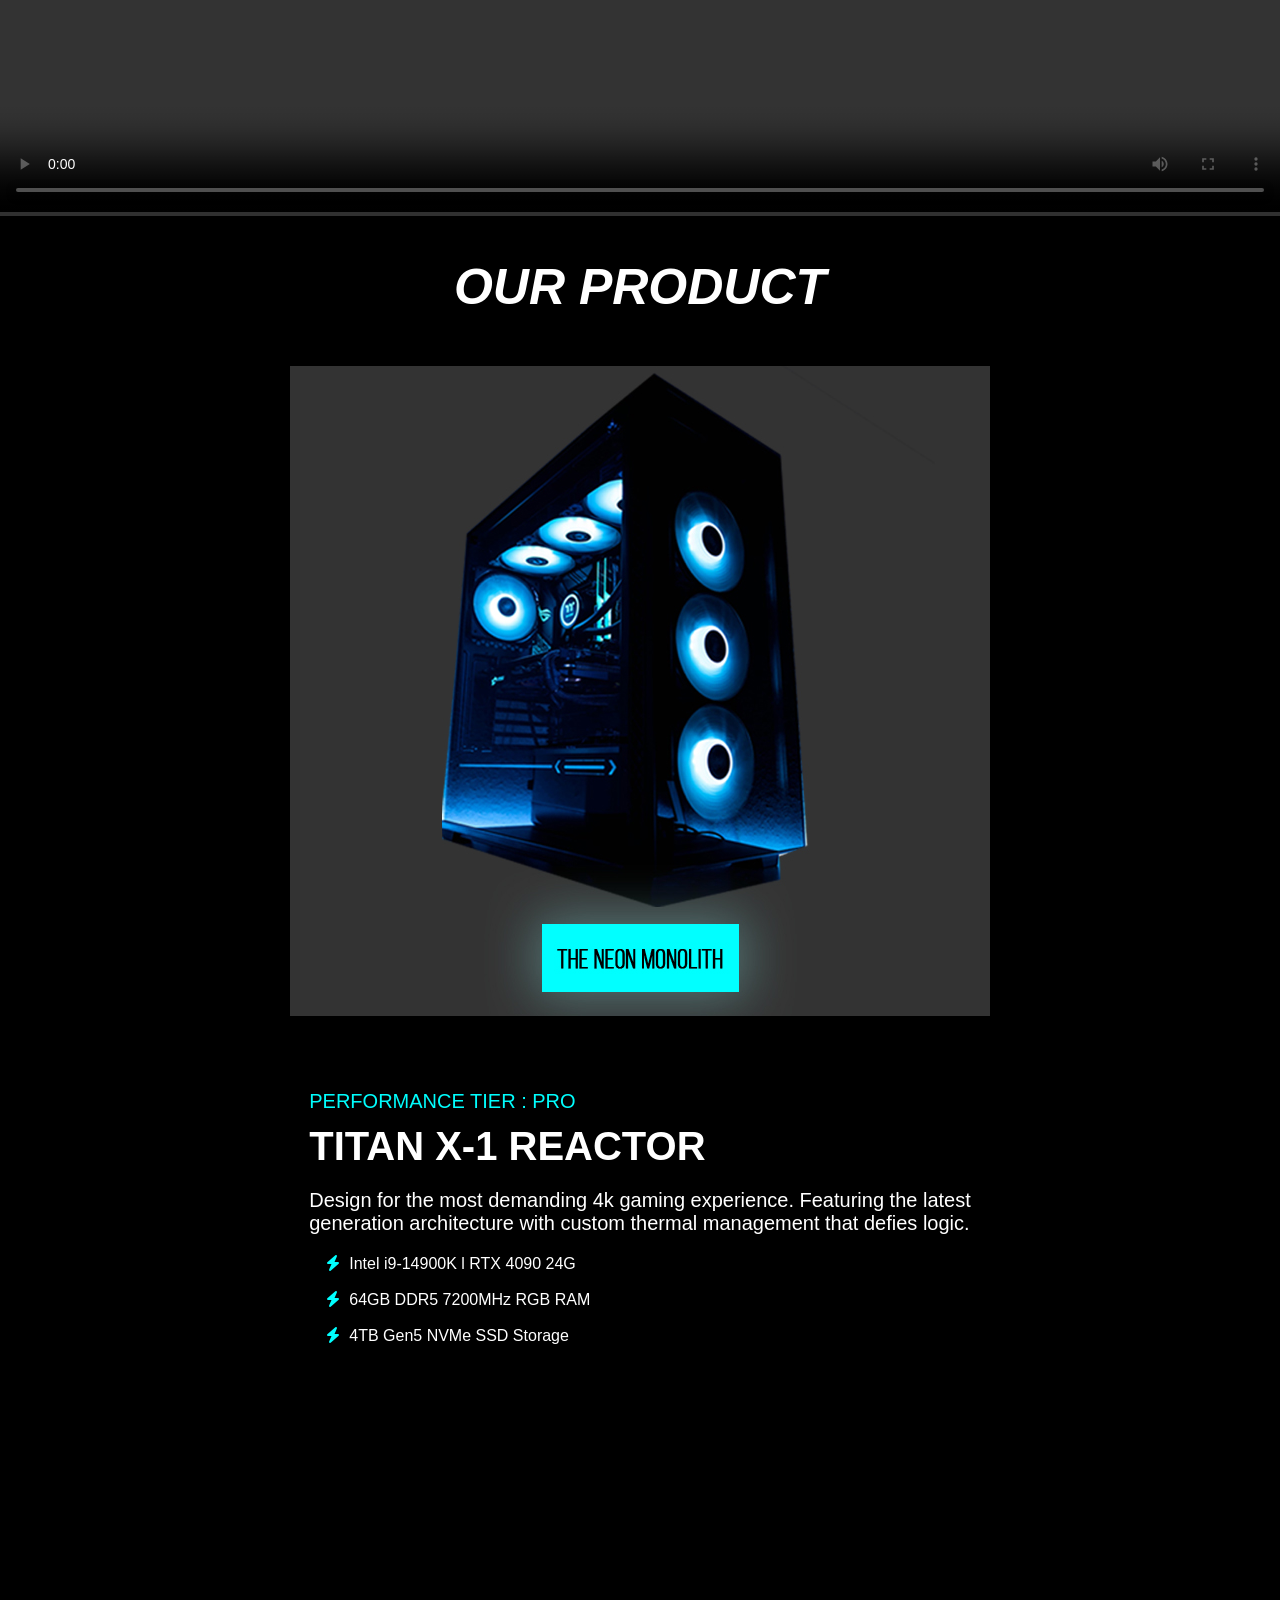
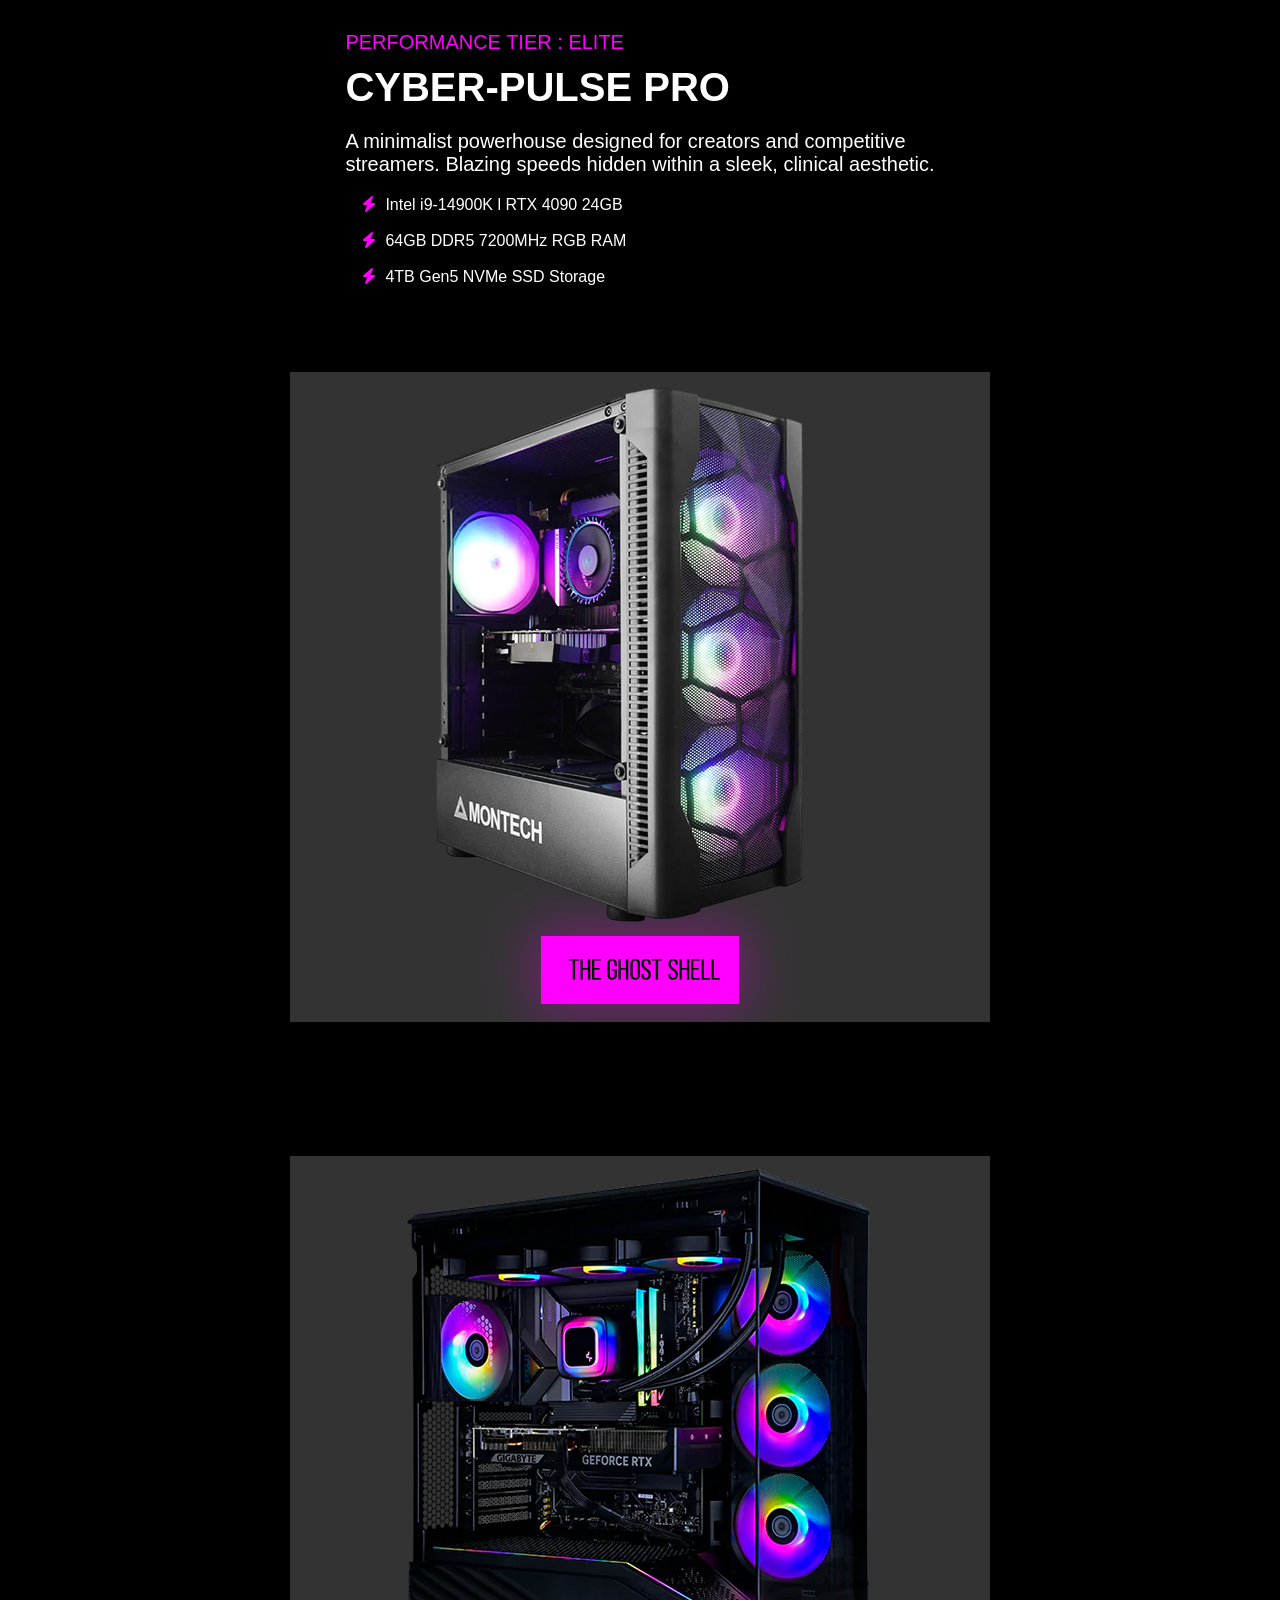
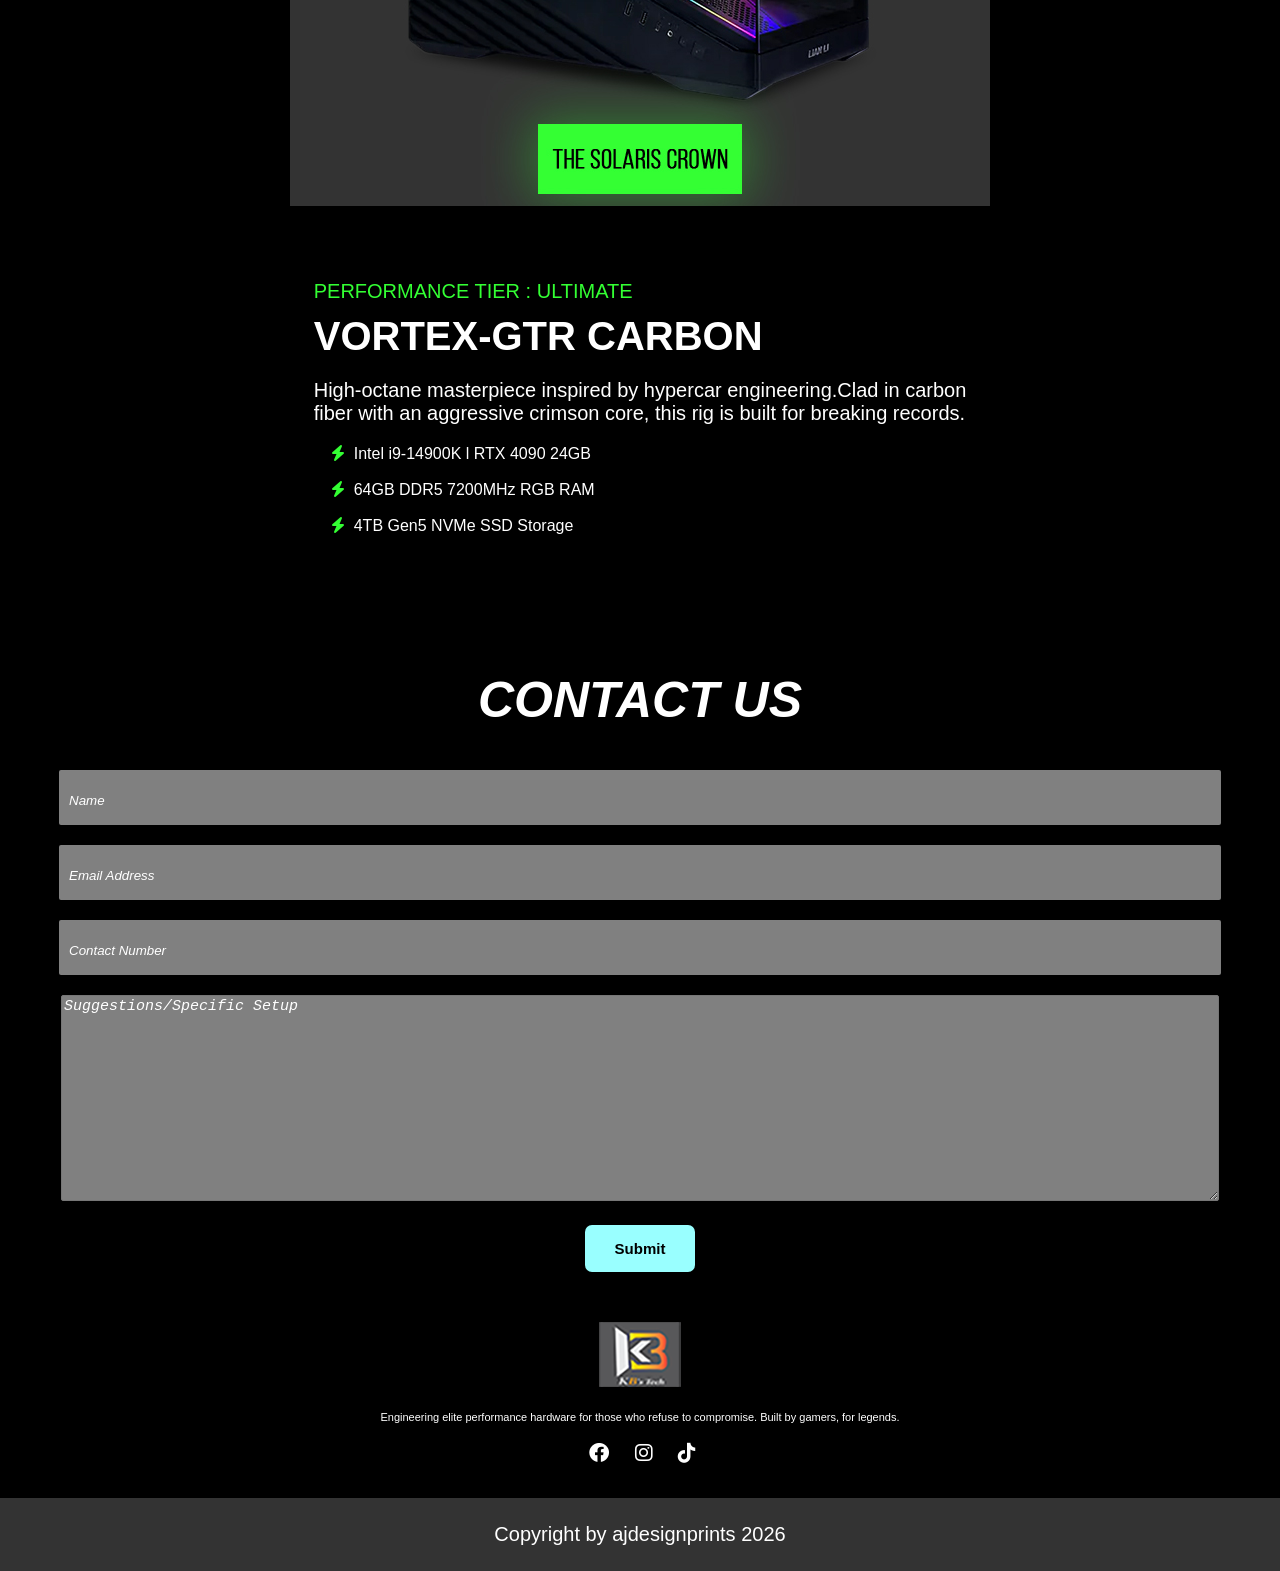
==== commit d33b136e: "jam" ====
--- a/KBsTECH.html
+++ b/KBsTECH.html
@@ -37,7 +37,6 @@
                     artifacts that redefine the
                     <br> boundaries<br>of digital reality</p></span> <br> <br>
             <button class="shop-now"><b>SHOP NOW</b></button>
-            test
         </div>
     </div>
 
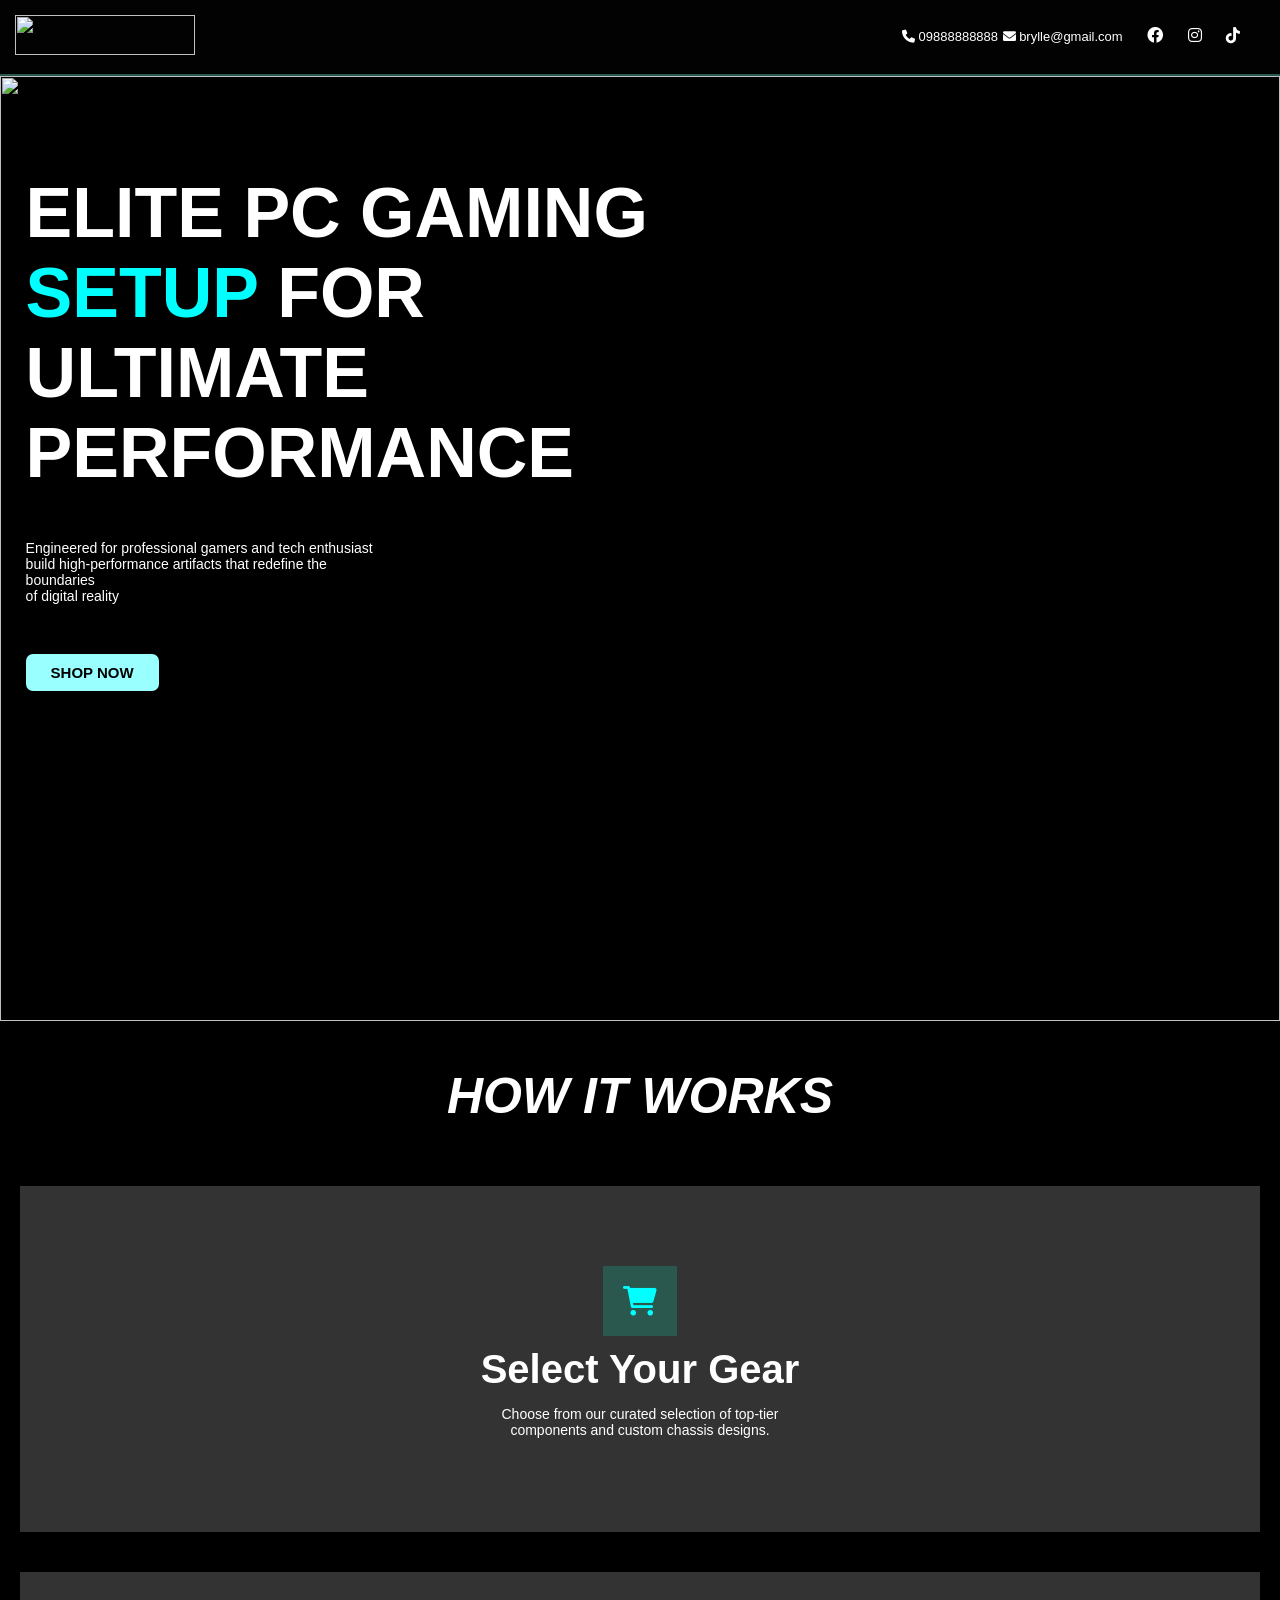
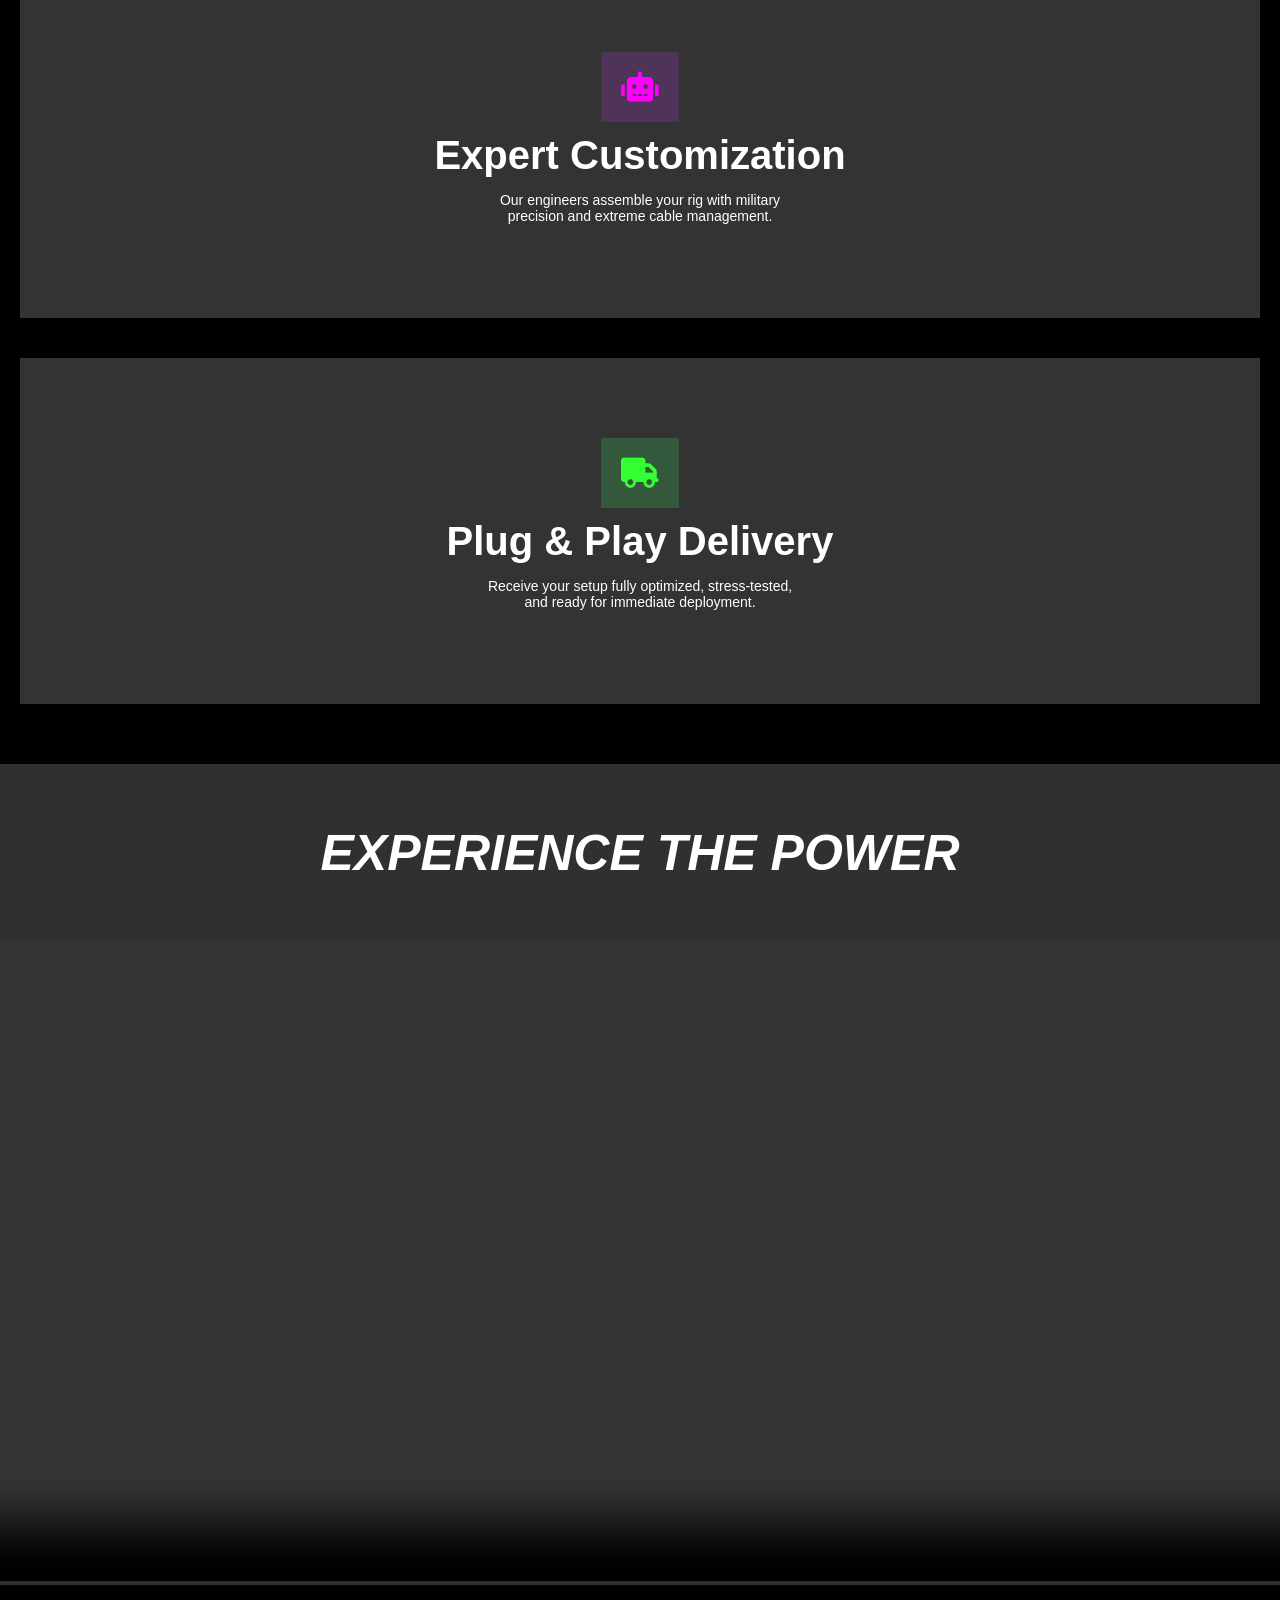
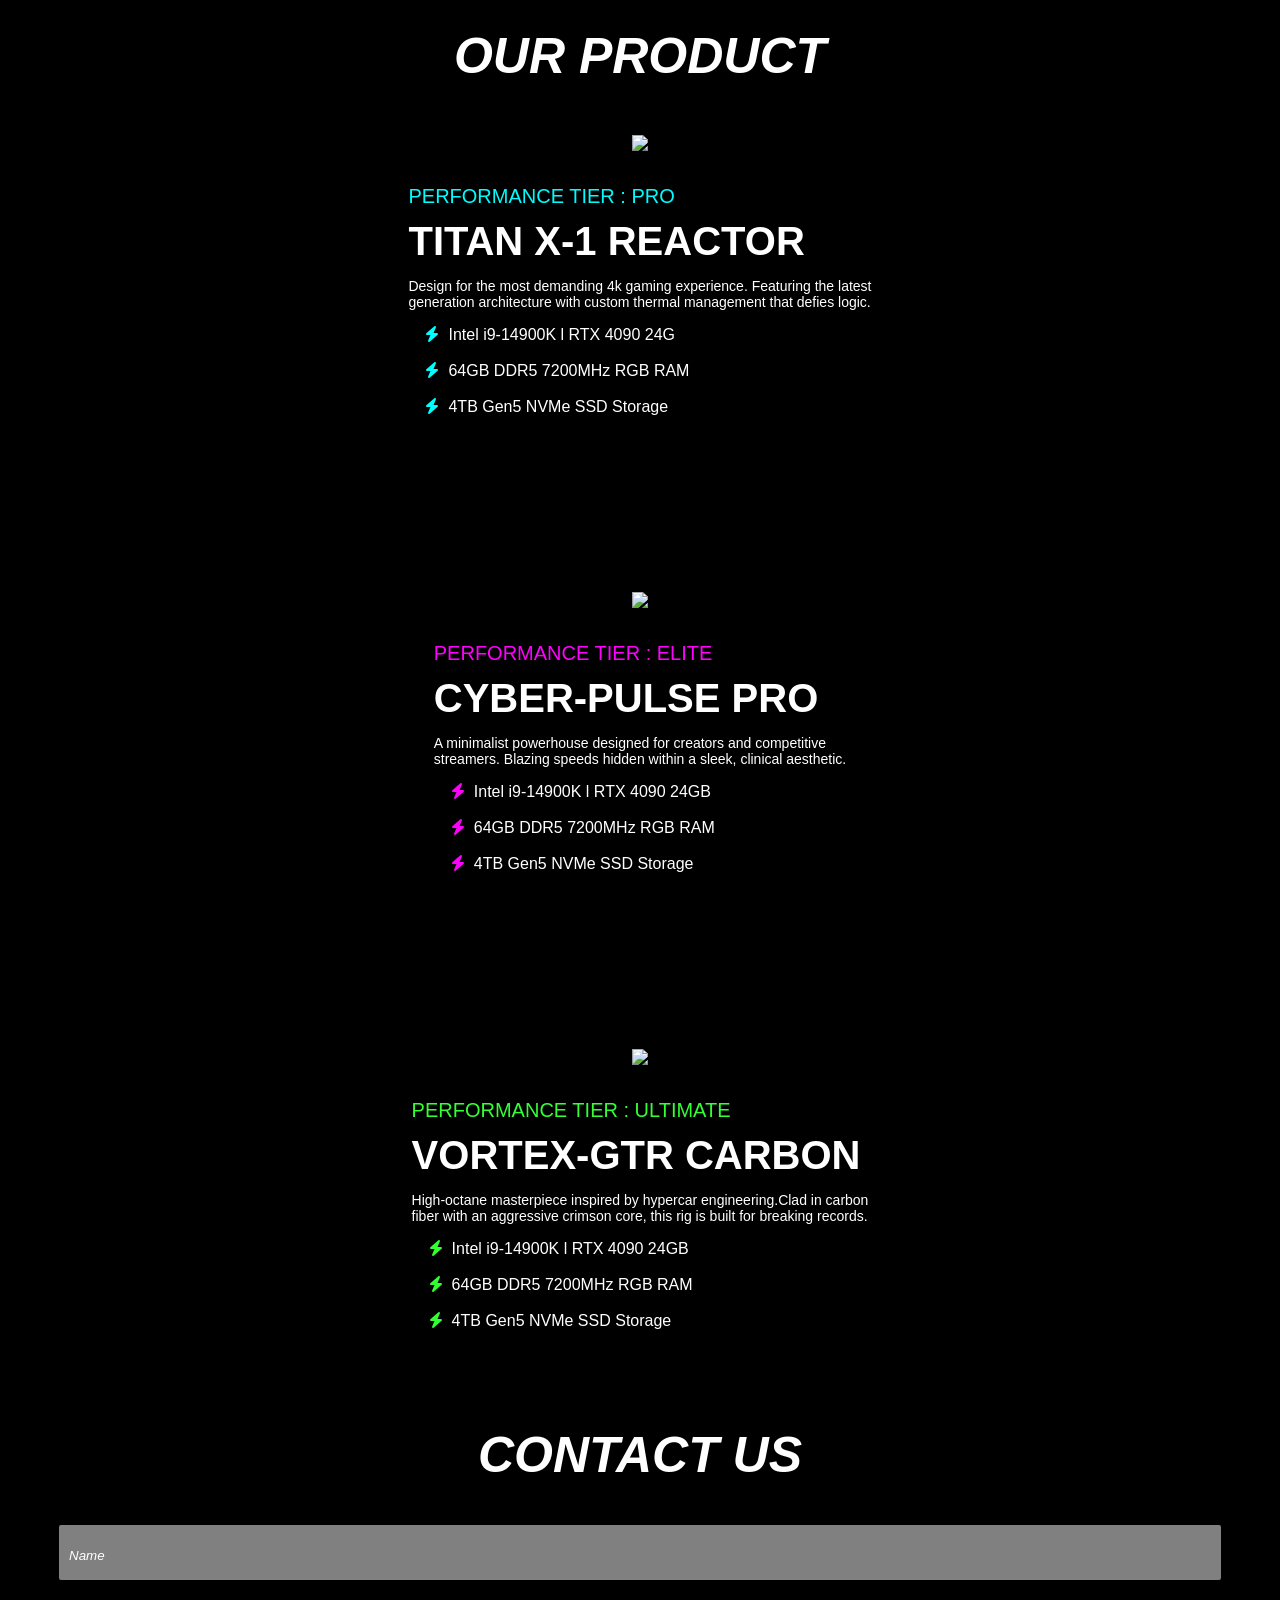
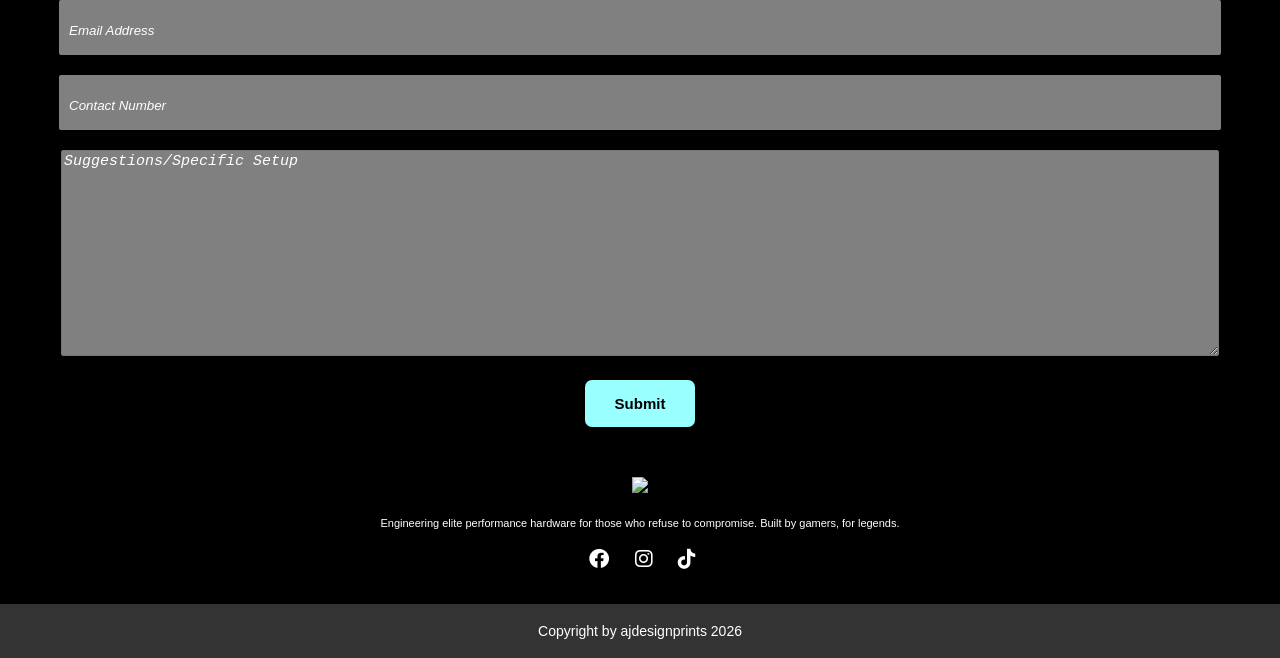
==== commit 45b23049: "Add files via upload" ====
--- a/KBsTECH.html
+++ b/KBsTECH.html
@@ -1,193 +1,194 @@
-<!DOCTYPE html>
-<html lang="en">
-
-<head>
-    <meta charset="UTF-8">
-    <meta name="viewport" content="width=device-width, initial-scale=1.0">
-    <link rel="stylesheet" href="https://cdnjs.cloudflare.com/ajax/libs/font-awesome/6.0.0/css/all.min.css">
-    <link rel="stylesheet" href="styles.css">
-    <link rel="stylesheet" href="https://cdnjs.cloudflare.com/ajax/libs/animate.css/4.1.1/animate.min.css" />
-    <title>KB's TECH</title>
-</head>
-
-
-
-<body>
-    <!-- NAVIGATION BAR -->
-    <div class="navbars">
-        <img src="image/my-logo.png">
-        <div class="left-font-icon">
-            <span class="contact-details"><i class="fa-solid fa-phone"></i> 09888888888</span>
-            <span class="contact-details"><i class="fa-solid fa-envelope"></i> brylle@gmail.com</span>
-            <i class="fa-brands fa-facebook"></i>
-            <i class="fa-brands fa-instagram"></i>
-            <i class="fa-brands fa-tiktok"></i>
-        </div>
-    </div>
-
-
-    <!-- HERO IMAGE-->
-
-    <div class="hero-image">
-        <img src="image/hero-image.jpg">
-        <div class="hero-content">
-            <h1>ELITE PC GAMING <span class="hero-text"><br>SETUP</span> FOR <br> ULTIMATE<br>PERFORMANCE</h1>
-            <p><span class="brylle">Engineered for professional gamers and tech enthusiast<br> build
-                    high-performance
-                    artifacts that redefine the
-                    <br> boundaries<br>of digital reality</p></span> <br> <br>
-            <button class="shop-now"><b>SHOP NOW</b></button>
-        </div>
-    </div>
-
-
-    <!-- HOW IT WORKS -->
-    <div class="section-how-it-works">
-        <h2>HOW IT WORKS</h2>
-        <div class="card-container">
-            <div class="card">
-                <i class="fa-solid fa-cart-shopping"></i>
-                <h3>Select Your Gear</h3>
-                <p>Choose from our curated selection of top-tier<br> components and custom chassis designs.</p>
-            </div>
-            <div class="card">
-                <i class="fa-solid fa-robot"></i>
-                <h3>Expert Customization</h3>
-                <p>Our engineers assemble your rig with military<br> precision and extreme cable management.</p>
-            </div>
-
-            <div class="card">
-                <i class="fa-solid fa-truck"></i>
-                <h3>Plug & Play Delivery</h3>
-                <p>Receive your setup fully optimized, stress-tested, <br>and ready for immediate deployment.</p>
-            </div>
-        </div>
-    </div>
-
-
-    <!-- VIDEO  -->
-    <div class="play-video-section">
-        <div class="video">
-            <br>
-            <h2><span class="video-details">EXPERIENCE THE POWER</span></h2><br>
-        </div>
-        <div class="video-play">
-            <video width="1750" height="600" controls>
-                <source src="image/video-play.mp4" type="video/mp4">
-            </video>
-        </div>
-    </div>
-
-
-    <!-- MY PRODUCT -->
-
-    <div class="product-section">
-        <h2>OUR PRODUCT</h2>
-        <div class="neon-monolith" id="right-details">
-            <div class="image-left">
-                <img src="image/THE NEON MONOLITH.jpg">
-            </div>
-            <div class="text">
-                <span class="performance-pro">PERFORMANCE TIER : PRO</span>
-                <h3>TITAN X-1 REACTOR</h3>
-                <p> Design for the most demanding 4k gaming experience. Featuring the latest <br>generation architecture
-                    with custom thermal management that defies logic.</p>
-                <ul class="fa-ul">
-                    <li><span class="fa-li"><i class="fa-solid fa-bolt" style="color: #00ffff; ;"></i></span>Intel
-                        i9-14900K l RTX 4090 24G</li>
-                    <br>
-                    <li><span class="fa-li"><i class="fa-solid fa-bolt" style="color: #00ffff;"></i></span>64GB DDR5
-                        7200MHz RGB RAM</li><br>
-                    <li><span class="fa-li"><i class="fa-solid fa-bolt" style="color: #00ffff;"></i></span>4TB Gen5
-                        NVMe
-                        SSD Storage</li>
-                </ul>
-
-            </div>
-        </div>
-        <div class="ghost-shell" id="left-details">
-            <div class="text">
-                <span class="performance-elite">PERFORMANCE TIER : ELITE</span>
-                <h3>CYBER-PULSE PRO</h3>
-                <p>A minimalist powerhouse designed for creators and competitive
-                    <br> streamers. Blazing speeds hidden within a sleek, clinical aesthetic.
-                </p>
-                <ul class="fa-ul">
-                    <li><span class="fa-li"><i class="fa-solid fa-bolt" style="color: #ff00ff;"></i></span>Intel
-                        i9-14900K l RTX 4090 24GB</li>
-                    <br>
-                    <li><span class="fa-li"><i class="fa-solid fa-bolt" style="color: #ff00ff;"></i></span>64GB DDR5
-                        7200MHz RGB RAM</li><br>
-                    <li><span class="fa-li"><i class="fa-solid fa-bolt" style="color: #ff00ff;"></i></span>4TB Gen5
-                        NVMe
-                        SSD Storage</li>
-                </ul>
-            </div>
-            <div class="image-right">
-                <img src="image/THE GHOST SHELL.jpg">
-            </div>
-        </div>
-
-        <div class="solaris-crown" id="right-details">
-            <div class="image-left">
-                <img src="image/THE SOLARIS CROWN.jpg">
-            </div>
-            <div class="text">
-                <span class="performance-ultimate">PERFORMANCE TIER : ULTIMATE</span>
-                <h3>VORTEX-GTR CARBON</h3>
-                <p>High-octane masterpiece inspired by hypercar engineering.Clad in carbon<br> fiber with an aggressive
-                    crimson core, this rig is built for breaking records.</p>
-                <ul class="fa-ul">
-                    <li><span class="fa-li"><i class="fa-solid fa-bolt" style="color: #33fe33;"></i></span>Intel
-                        i9-14900K l RTX 4090 24GB</li>
-                    <br>
-                    <li><span class="fa-li"><i class="fa-solid fa-bolt" style="color: #33fe33;"></i></span>64GB DDR5
-                        7200MHz RGB RAM</li><br>
-                    <li><span class="fa-li"><i class="fa-solid fa-bolt" style="color: #33fe33;"></i></span>4TB Gen5
-                        NVMe
-                        SSD Storage</li>
-                </ul>
-            </div>
-        </div>
-    </div>
-    <!-- CONTACT FORM -->
-
-    <div class="contact-section">
-
-        <h2>CONTACT US</h2>
-        <div class="contact-form">
-            <form class="contact-info" method="post">
-                <input type="text" id="fullname" name="fname" placeholder="Name"><br>
-                <input type="text" id="number" name="number" placeholder="Email Address"><br>
-                <input type="email" id="email" name="mail" placeholder="Contact Number"><br>
-                <textarea id="subject" name="message" placeholder="Suggestions/Specific Setup"
-                    style="height:200px"></textarea><br>
-                <input type="submit" id="submit-btn" value="Submit">
-            </form>
-        </div>
-    </div>
-
-    <div class="footer-section">
-        <div class="footer-details">
-            <img src="image/my-logo 2.png">
-
-        </div>
-        <span class="footer-text"><br>Engineering elite performance hardware for those who refuse to compromise.
-            Built by gamers, for
-            legends.</span>
-        <div class="center-icons">
-            <i class="fa-brands fa-facebook"></i>
-            <i class="fa-brands fa-instagram"></i>
-            <i class="fa-brands fa-tiktok"></i>
-        </div>
-    </div>
-
-    <div class="copyright-details">
-        <div= class="copyright-text">
-            <p>Copyright by ajdesignprints 2026</p>
-    </div>
-
-
-</body>
-
+<!DOCTYPE html>
+<html lang="en">
+
+<head>
+    <meta charset="UTF-8">
+    <meta name="viewport" content="width=device-width, initial-scale=1.0">
+    <link rel="stylesheet" href="https://cdnjs.cloudflare.com/ajax/libs/font-awesome/6.0.0/css/all.min.css">
+    <link rel="stylesheet" href="styles.css">
+    <link rel="stylesheet" href="https://cdnjs.cloudflare.com/ajax/libs/animate.css/4.1.1/animate.min.css" />
+    <title>KB's TECH</title>
+</head>
+
+
+
+<body>
+    <!-- NAVIGATION BAR -->
+    <div class="navbars">
+        <img src="image/my-logo.png">
+        <div class="left-font-icon">
+            <span class="contact-details"><i class="fa-solid fa-phone"></i> 09888888888</span>
+            <span class="contact-details"><i class="fa-solid fa-envelope"></i> brylle@gmail.com</span>
+            <i class="fa-brands fa-facebook"></i>
+            <i class="fa-brands fa-instagram"></i>
+            <i class="fa-brands fa-tiktok"></i>
+        </div>
+    </div>
+
+
+    <!-- HERO IMAGE-->
+
+    <div class="hero-image">
+        <img src="image/hero-image.jpg">
+        <div class="hero-content">
+            <h1>ELITE PC GAMING <span class="hero-text"><br>SETUP</span> FOR <br> ULTIMATE<br>PERFORMANCE</h1>
+            <p><span class="brylle">Engineered for professional gamers and tech enthusiast<br> build
+                    high-performance
+                    artifacts that redefine the
+                    <br> boundaries<br>of digital reality</p></span> <br> <br>
+            <button class="shop-now"><b>SHOP NOW</b></button>
+        </div>
+    </div>
+
+
+    <!-- HOW IT WORKS -->
+    <div class="section-how-it-works">
+        <h2>HOW IT WORKS</h2>
+        <div class="card-container">
+            <div class="card">
+                <i class="fa-solid fa-cart-shopping"></i>
+                <h3>Select Your Gear</h3>
+                <p>Choose from our curated selection of top-tier<br> components and custom chassis designs.</p>
+            </div>
+            <div class="card">
+                <i class="fa-solid fa-robot"></i>
+                <h3>Expert Customization</h3>
+                <p>Our engineers assemble your rig with military<br> precision and extreme cable management.</p>
+            </div>
+
+            <div class="card">
+                <i class="fa-solid fa-truck"></i>
+                <h3>Plug & Play Delivery</h3>
+                <p>Receive your setup fully optimized, stress-tested, <br>and ready for immediate deployment.</p>
+            </div>
+        </div>
+    </div>
+
+
+    <!-- VIDEO  -->
+    <div class="play-video-section">
+        <div class="video">
+            <br>
+            <h2><span class="video-details">EXPERIENCE THE POWER</span></h2><br>
+        </div>
+        <div class="video-play">
+            <video width="1750" height="600" controls>
+                <source src="image/video-play.mp4" type="video/mp4">
+            </video>
+        </div>
+    </div>
+
+
+    <!-- MY PRODUCT -->
+
+    <div class="product-section">
+        <h2>OUR PRODUCT</h2>
+        <div class="neon-monolith" id="right-details">
+            <div class="image-left">
+                <img src="image/THE NEON MONOLITH.jpg">
+            </div>
+            <div class="text">
+                <span class="performance-pro">PERFORMANCE TIER : PRO</span>
+                <h3>TITAN X-1 REACTOR</h3>
+                <p> Design for the most demanding 4k gaming experience. Featuring the latest <br>generation architecture
+                    with custom thermal management that defies logic.</p>
+                <ul class="fa-ul">
+                    <li><span class="fa-li"><i class="fa-solid fa-bolt" style="color: #00ffff; ;"></i></span>Intel
+                        i9-14900K l RTX 4090 24G</li>
+                    <br>
+                    <li><span class="fa-li"><i class="fa-solid fa-bolt" style="color: #00ffff;"></i></span>64GB DDR5
+                        7200MHz RGB RAM</li><br>
+                    <li><span class="fa-li"><i class="fa-solid fa-bolt" style="color: #00ffff;"></i></span>4TB Gen5
+                        NVMe
+                        SSD Storage</li>
+                </ul>
+
+            </div>
+        </div>
+        <div class="ghost-shell" id="left-details">
+            <div class="text">
+                <span class="performance-elite">PERFORMANCE TIER : ELITE</span>
+                <h3>CYBER-PULSE PRO</h3>
+                <p>A minimalist powerhouse designed for creators and competitive
+                    <br> streamers. Blazing speeds hidden within a sleek, clinical aesthetic.
+                </p>
+                <ul class="fa-ul">
+                    <li><span class="fa-li"><i class="fa-solid fa-bolt" style="color: #ff00ff;"></i></span>Intel
+                        i9-14900K l RTX 4090 24GB</li>
+                    <br>
+                    <li><span class="fa-li"><i class="fa-solid fa-bolt" style="color: #ff00ff;"></i></span>64GB DDR5
+                        7200MHz RGB RAM</li><br>
+                    <li><span class="fa-li"><i class="fa-solid fa-bolt" style="color: #ff00ff;"></i></span>4TB Gen5
+                        NVMe
+                        SSD Storage</li>
+                </ul>
+            </div>
+            <div class="image-right">
+                <img src="image/THE GHOST SHELL.jpg">
+            </div>
+        </div>
+
+        <div class="solaris-crown" id="right-details">
+            <div class="image-left">
+                <img src="image/THE SOLARIS CROWN.jpg">
+            </div>
+            <div class="text">
+                <span class="performance-ultimate">PERFORMANCE TIER : ULTIMATE</span>
+                <h3>VORTEX-GTR CARBON</h3>
+                <p>High-octane masterpiece inspired by hypercar engineering.Clad in carbon<br> fiber with an aggressive
+                    crimson core, this rig is built for breaking records.</p>
+                <ul class="fa-ul">
+                    <li><span class="fa-li"><i class="fa-solid fa-bolt" style="color: #33fe33;"></i></span>Intel
+                        i9-14900K l RTX 4090 24GB</li>
+                    <br>
+                    <li><span class="fa-li"><i class="fa-solid fa-bolt" style="color: #33fe33;"></i></span>64GB DDR5
+                        7200MHz RGB RAM</li><br>
+                    <li><span class="fa-li"><i class="fa-solid fa-bolt" style="color: #33fe33;"></i></span>4TB Gen5
+                        NVMe
+                        SSD Storage</li>
+                </ul>
+            </div>
+        </div>
+    </div>
+
+    <!-- CONTACT FORM -->
+
+    <div class="contact-section">
+
+        <h2>CONTACT US</h2>
+        <div class="contact-form">
+            <form class="contact-info" method="post">
+                <input type="text" id="fullname" name="fname" placeholder="Name"><br>
+                <input type="text" id="number" name="number" placeholder="Email Address"><br>
+                <input type="email" id="email" name="mail" placeholder="Contact Number"><br>
+                <textarea id="subject" name="message" placeholder="Suggestions/Specific Setup"
+                    style="height:200px"></textarea><br>
+                <input type="submit" id="submit-btn" value="Submit">
+            </form>
+        </div>
+    </div>
+
+    <div class="footer-section">
+        <div class="footer-details">
+            <img src="image/my-logo 2.png">
+
+        </div>
+        <span class="footer-text"><br>Engineering elite performance hardware for those who refuse to compromise.
+            Built by gamers, for
+            legends.</span>
+        <div class="center-icons">
+            <i class="fa-brands fa-facebook"></i>
+            <i class="fa-brands fa-instagram"></i>
+            <i class="fa-brands fa-tiktok"></i>
+        </div>
+    </div>
+
+    <div class="copyright-details">
+        <div= class="copyright-text">
+            <p>Copyright by ajdesignprints 2026</p>
+    </div>
+
+
+</body>
+
 </html>
--- a/styles.css
+++ b/styles.css
@@ -1,1031 +1,2414 @@
-body {
-    padding: 0px;
-    margin: 0px;
-    font-family: 'Google Sans', arial, sans-serif;
-    background-color: rgb(0, 0, 0);
-
-}
-
-h1 {
-    font-size: 85px;
-    color: white;
-}
-
-h2 {
-    font-size: 60PX;
-    color: white;
-    text-align: center;
-    font-style: italic;
-}
-
-h3 {
-    font-size: 40PX;
-    color: white;
-    margin: 11px 0px;
-}
-
-p {
-    font-size: 19PX;
-    color: white;
-}
-
-
-/* Navigation Section */
-
-.navbars {
-    background-color: #020202;
-    padding: 15px 50px 15px 50px;
-    border-bottom: 2px solid#2a584f;
-}
-
-.left-font-icon {
-    color: rgb(255, 255, 255);
-    float: right;
-    font-size: 25px;
-    padding: 5px;
-}
-
-.contact-details {
-    font-size: 18px;
-}
-
-
-.fa-brands {
-    padding-left: 20px;
-}
-
-/* HERO IMAGE */
-
-.hero-text {
-    color: #00ffff;
-}
-
-.hero-image img {
-    width: 100%;
-    height: auto;
-    position: relative;
-}
-
-.hero-content {
-    text-align: left;
-    position: absolute;
-    top: 15%;
-    left: 5%;
-}
-
-.shop-now {
-    padding: 20px 50px 20px 50px;
-    font-size: 20px;
-    background-color: #99ffff;
-    border: none;
-    border-radius: 7px;
-    cursor: pointer;
-
-}
-
-.shop-now:hover {
-    background-color: rgb(2, 70, 70);
-    color: white;
-
-}
-
-
-/* HOW IT WORKS TEXT */
-.section-how-it-works {
-    padding-bottom: 40px;
-}
-
-.card-container {
-    display: flex;
-    gap: 40px;
-    padding: 48px;
-}
-
-.card {
-    flex: 1;
-    padding: 70px;
-    background: #333;
-    color: white;
-    text-align: center;
-}
-
-.fa-cart-shopping {
-    background-color: #2a584f;
-    padding: 20px 20px 20px 20px;
-    color: #00ffff;
-    font-size: 30px;
-
-}
-
-.fa-robot {
-    background-color: #4f3358;
-    padding: 20px 20px 20px 20px;
-    color: #ff00ff;
-    font-size: 30px;
-}
-
-.fa-truck {
-    background-color: #33583c;
-    padding: 20px 20px 20px 20px;
-    color: #33ff33;
-    font-size: 30px;
-}
-
-
-/* SECTION 3 YOUTUBE VIDEO */
-
-.play-video-section {
-    background-color: #303030;
-}
-
-video {
-    padding-left: 80px;
-    padding-bottom: 80px;
-}
-
-
-
-
-
-/* ---------------------------MY PRODUCT---------------------------- */
-.product-section {
-    background-color: #1a191900;
-}
-
-#right-details {
-    display: flex;
-    align-items: center;
-    justify-content: center;
-    text-align: start;
-    margin: 50px 20px 50px 20px;
-}
-
-.ghost-shell {
-    display: flex;
-    align-items: center;
-    justify-content: center;
-    text-align: start;
-    margin: 130px 20px 130px 20px;
-}
-
-.image-right {
-    float: right;
-    padding-right: 50px;
-
-}
-
-.image-left {
-    float: left;
-    padding-left: 50px;
-}
-
-.performance-pro {
-    color: #00fdfd;
-    font-size: 20px;
-
-
-}
-
-.performance-elite {
-    color: #ff00ff;
-    font-size: 20px;
-
-}
-
-.performance-ultimate {
-    color: #33ff33;
-    font-size: 20px;
-
-}
-
-.text {
-    padding: 110px;
-    color: rgb(255, 255, 255);
-    margin: 50px;
-}
-
-
-/* CONTACT FORM */
-
-.contact-section {
-    text-align: center;
-
-}
-
-
-#fullname,
-#number,
-#email {
-    width: 1000px;
-    height: 70px;
-    padding: 5px 0px 0px 10px;
-    margin-bottom: 20px;
-    border-radius: 2px;
-    font-style: italic;
-    background-color: grey;
-    border: none;
-
-}
-
-#subject {
-    width: 1000px;
-    height: auto;
-    border-radius: 2px;
-    font-style: italic;
-    font-size: 15px;
-    background-color: grey;
-
-}
-
-#submit-btn {
-    padding: 20px 50px 20px 50px;
-    font-size: 20px;
-    background-color: #99ffff;
-    border: none;
-    border-radius: 7px;
-    margin-top: 20px;
-    font-weight: bold;
-
-
-}
-
-#submit-btn:hover {
-    background-color: rgb(2, 70, 70);
-    color: white;
-    cursor: pointer;
-}
-
-::placeholder {
-    color: white;
-}
-
-/* FOOTER SECTION */
-
-
-
-.footer-section {
-    text-align: center;
-    padding: 50px 0 50px 0px;
-}
-
-.footer-text {
-    color: white;
-}
-
-.center-icons {
-    color: white;
-    padding: 20px;
-    font-size: 25px;
-}
-
-.copyright-details {
-    color: white;
-    text-align: center;
-    padding: 5px;
-    background-color: #333;
-}
-
-
-@media (max-width: 1440px) {
-    * {
-        max-width: 100%;
-    }
-
-    .navbars {
-        flex-direction: column;
-        padding: 15px;
-    }
-
-    h1 {
-        font-size: 70px;
-    }
-
-    h2 {
-        font-size: 50px;
-    }
-
-    h3 {
-        font: 30px;
-    }
-
-    p {
-        font-size: 20px;
-    }
-
-    .contact-details {
-        font-size: 13px;
-    }
-
-    .shop-now {
-        padding: 10px 25px 10px 25px;
-        font-size: 15px;
-    }
-
-    .left-font-icon {
-        text-align: right;
-        font-size: 16px;
-        padding-top: 12px;
-        margin-right: 20px;
-    }
-
-    .hero-content {
-        top: 13%;
-        left: 2%;
-    }
-
-    .hero-image img {
-        height: 122vh;
-        object-fit: cover;
-    }
-
-    .card-container {
-        flex-direction: column;
-        padding: 20px;
-    }
-
-    .card {
-        padding: 80px;
-    }
-
-    video {
-        width: 100%;
-        height: auto;
-        padding: 0;
-    }
-
-    .product-section,
-    #right-details {
-        flex-direction: column;
-        text-align: center;
-
-    }
-
-    .ghost-shell {
-        text-align: center;
-        flex-direction: column;
-
-    }
-
-    .image-left,
-    .image-right {
-        float: none;
-        padding: 0;
-    }
-
-    .text {
-        padding: 20px;
-        text-align: start;
-    }
-
-    #fullname,
-    #number,
-    #email,
-    #subject {
-        width: 90%;
-        height: 50px;
-    }
-
-    .footer-section {
-        font-size: 15px;
-        text-align: center;
-        padding: 50px 0 15px 0px;
-    }
-
-    .footer-text {
-        color: white;
-        font-size: 11px;
-    }
-
-    .center-icons {
-        color: white;
-        padding: 18px;
-        font-size: 20px;
-        margin-right: 15px;
-    }
-
-    #submit-btn {
-        padding: 15px 30px 15px 30px;
-        font-size: 15px;
-        background-color: #99ffff;
-        border: none;
-        border-radius: 7px;
-        margin-top: 20px;
-        font-weight: bold;
-    }
-
-}
-
-
-@media (max-width: 1024px) {
-    * {
-        max-width: 100%;
-    }
-
-    .navbars {
-        flex-direction: column;
-        padding: 15px;
-    }
-
-    h1 {
-        font-size: 50px;
-    }
-
-    h2 {
-        font-size: 50px;
-    }
-
-    h3 {
-        font: 30px;
-    }
-
-    p {
-        font-size: 15px;
-    }
-
-    .contact-details {
-        font-size: 13px;
-    }
-
-    .shop-now {
-        padding: 10px 25px 10px 25px;
-        font-size: 10px;
-    }
-
-    .left-font-icon {
-        text-align: right;
-        font-size: 16px;
-        padding-top: 12px;
-    }
-
-    .hero-content {
-        top: 13%;
-        left: 2%;
-    }
-
-    .hero-image img {
-        height: 90vh;
-        object-fit: cover;
-    }
-
-    .card-container {
-        flex-direction: column;
-        padding: 20px;
-    }
-
-    .card {
-        padding: 80px;
-    }
-
-    video {
-        width: 100%;
-        height: auto;
-        padding: 0;
-    }
-
-    .product-section,
-    #right-details {
-        flex-direction: column;
-        text-align: center;
-
-    }
-
-    .ghost-shell {
-        text-align: center;
-        flex-direction: column;
-
-    }
-
-    .image-left,
-    .image-right {
-        float: none;
-        padding: 0;
-    }
-
-    .text {
-        padding: 20px;
-        text-align: start;
-    }
-
-    #fullname,
-    #number,
-    #email,
-    #subject {
-        width: 90%;
-        height: 50px;
-    }
-
-    .footer-section {
-        font-size: 15px;
-        text-align: center;
-        padding: 50px 0 15px 0px;
-    }
-
-    .footer-text {
-        color: white;
-        font-size: 11px;
-    }
-
-    .center-icons {
-        color: white;
-        padding: 18px;
-        font-size: 20px;
-        margin-right: 15px;
-    }
-
-    #submit-btn {
-        padding: 15px 30px 15px 30px;
-        font-size: 15px;
-        background-color: #99ffff;
-        border: none;
-        border-radius: 7px;
-        margin-top: 20px;
-        font-weight: bold;
-    }
-
-}
-
-
-/* TABLET RESPONSIVE */
-@media (max-width: 768px) {
-
-    .navbars {
-        flex-direction: column;
-        padding: 15px;
-    }
-
-    h1 {
-        font-size: 37px;
-    }
-
-    h2 {
-        font-size: 50px;
-    }
-
-    h3 {
-        font: 30px;
-    }
-
-    p {
-        font-size: 12px;
-    }
-
-    .contact-details {
-        font-size: 13px;
-    }
-
-    .shop-now {
-        padding: 10px 25px 10px 25px;
-        font-size: 9px;
-    }
-
-    .left-font-icon {
-        text-align: right;
-        font-size: 16px;
-        padding-top: 12px;
-    }
-
-    .hero-content {
-        top: 15%;
-        left: 2%;
-    }
-
-    .hero-image img {
-        height: 75vh;
-        object-fit: cover;
-    }
-
-    .card-container {
-        flex-direction: column;
-        padding: 20px;
-    }
-
-    .card {
-        padding: 80px;
-    }
-
-    video {
-        width: 100%;
-        height: auto;
-        padding: 0;
-    }
-
-    .product-section,
-    #right-details {
-        flex-direction: column;
-        text-align: center;
-
-    }
-
-    .ghost-shell {
-        text-align: center;
-        flex-direction: column;
-
-    }
-
-    .image-left,
-    .image-right {
-        float: none;
-        padding: 0;
-    }
-
-    .text {
-        padding: 20px;
-        text-align: start;
-    }
-
-    #fullname,
-    #number,
-    #email,
-    #subject {
-        width: 90%;
-        height: 50px;
-    }
-
-    .footer-section {
-        font-size: 15px;
-        text-align: center;
-        padding: 50px 0 15px 0px;
-    }
-
-    .footer-text {
-        color: white;
-        font-size: 11px;
-    }
-
-    .center-icons {
-        color: white;
-        padding: 18px;
-        font-size: 20px;
-        margin-right: 15px;
-    }
-
-    #submit-btn {
-        padding: 15px 30px 15px 30px;
-        font-size: 15px;
-        background-color: #99ffff;
-        border: none;
-        border-radius: 7px;
-        margin-top: 20px;
-        font-weight: bold;
-    }
-}
-
-/* MOBILE RESPONSIVE */
-
-@media (max-width: 425px) {
-    * {
-        max-width: 100%;
-    }
-
-    .navbars {
-        text-align: center;
-        padding-bottom: 18px;
-
-    }
-
-    p {
-        font-size: 7px;
-    }
-
-    .contact-details {
-        font-size: 8px;
-    }
-
-    h1 {
-        font-size: 20px;
-    }
-
-    h2 {
-        font-size: 20px;
-    }
-
-    h3 {
-        font-size: 15px;
-    }
-
-    .ghost-shell {
-        text-align: center;
-        font-size: 7px;
-    }
-
-    .text {
-        padding: 20px;
-        text-align: start;
-        font-size: 7px;
-        margin: 10px;
-    }
-
-    .performance-pro {
-        color: #00fdfd;
-        font-size: 10px;
-    }
-
-    .performance-elite {
-        color: #ff00ff;
-        font-size: 10px;
-    }
-
-    .performance-ultimate {
-        color: #33ff33;
-        font-size: 10px
-    }
-
-
-    .fa-cart-shopping {
-        background-color: #2a584f;
-        padding: 20px 20px 20px 20px;
-        color: #00ffff;
-        font-size: 15px;
-    }
-
-
-    .fa-robot {
-        background-color: #4f3358;
-        padding: 20px 20px 20px 20px;
-        color: #ff00ff;
-        font-size: 15px;
-    }
-
-
-    .fa-truck {
-        background-color: #33583c;
-        padding: 20px 20px 20px 20px;
-        color: #33ff33;
-        font-size: 15px;
-    }
-
-    #fullname,
-    #number,
-    #email,
-    #subject {
-        width: 90%;
-        height: 30px;
-    }
-
-    .left-font-icon {
-        padding: 0px;
-        text-align: center;
-        font-size: 12px;
-        float: center;
-        margin-right: 83px;
-    }
-
-    .hero-content {
-        top: 16%;
-        left: 5%;
-        font-size: 5px;
-    }
-
-    .hero-image img {
-        height: 42vh;
-        width: 131%;
-    }
-
-    .shop-now {
-        font-size: 7px;
-        padding: 5px 10px;
-    }
-
-    .footer-text {
-        font-size: 10px;
-    }
-}
-
-@media (max-width: 375px) {
-
-    * {
-        max-width: 100%;
-    }
-
-    .navbars {
-        text-align: center;
-        padding-bottom: 18px;
-
-    }
-
-    p {
-        font-size: 7px;
-    }
-
-    .contact-details {
-        font-size: 8px;
-    }
-
-    h1 {
-        font-size: 20px;
-    }
-
-    h2 {
-        font-size: 20px;
-    }
-
-    h3 {
-        font-size: 15px;
-    }
-
-    .ghost-shell {
-        text-align: center;
-        font-size: 7px;
-    }
-
-    .text {
-        padding: 20px;
-        text-align: start;
-        font-size: 7px;
-        margin: 10px;
-    }
-
-    .performance-pro {
-        color: #00fdfd;
-        font-size: 10px;
-    }
-
-    .performance-elite {
-        color: #ff00ff;
-        font-size: 10px;
-    }
-
-    .performance-ultimate {
-        color: #33ff33;
-        font-size: 10px
-    }
-
-    .fa-cart-shopping {
-        background-color: #2a584f;
-        padding: 20px 20px 20px 20px;
-        color: #00ffff;
-        font-size: 15px;
-    }
-
-
-    .fa-robot {
-        background-color: #4f3358;
-        padding: 20px 20px 20px 20px;
-        color: #ff00ff;
-        font-size: 15px;
-    }
-
-
-    .fa-truck {
-        background-color: #33583c;
-        padding: 20px 20px 20px 20px;
-        color: #33ff33;
-        font-size: 15px;
-    }
-
-    #fullname,
-    #number,
-    #email,
-    #subject {
-        width: 90%;
-        height: 30px;
-    }
-
-    .left-font-icon {
-        padding: 0px;
-        text-align: center;
-        font-size: 10px;
-        float: center;
-        margin-right: 62px;
-    }
-
-    .hero-content {
-        top: 15%;
-        left: 5%;
-        font-size: 5px;
-    }
-
-    .hero-image img {
-        height: 37vh;
-        width: 131%;
-    }
-
-    .shop-now {
-        font-size: 7px;
-        padding: 5px 10px;
-    }
-
-    .footer-text {
-        font-size: 10px;
-    }
-}
-
-
-@media (max-width: 320px) {
-
-    * {
-        max-width: 100%;
-    }
-
-    .navbars {
-        text-align: center;
-        padding-bottom: 18px;
-
-    }
-
-    p {
-        font-size: 6px;
-    }
-
-    .contact-details {
-        font-size: 8px;
-    }
-
-    h1 {
-        font-size: 17px;
-    }
-
-    h2 {
-        font-size: 20px;
-    }
-
-    h3 {
-        font-size: 15px;
-    }
-
-    .ghost-shell {
-        text-align: center;
-        font-size: 7px;
-    }
-
-    .text {
-        padding: 20px;
-        text-align: start;
-        font-size: 7px;
-        margin: 10px;
-    }
-
-    .performance-pro {
-        color: #00fdfd;
-        font-size: 10px;
-    }
-
-    .performance-elite {
-        color: #ff00ff;
-        font-size: 10px;
-    }
-
-    .performance-ultimate {
-        color: #33ff33;
-        font-size: 10px
-    }
-
-    .fa-cart-shopping {
-        background-color: #2a584f;
-        padding: 20px 20px 20px 20px;
-        color: #00ffff;
-        font-size: 15px;
-    }
-
-
-    .fa-robot {
-        background-color: #4f3358;
-        padding: 20px 20px 20px 20px;
-        color: #ff00ff;
-        font-size: 15px;
-    }
-
-
-    .fa-truck {
-        background-color: #33583c;
-        padding: 20px 20px 20px 20px;
-        color: #33ff33;
-        font-size: 15px;
-    }
-
-    #fullname,
-    #number,
-    #email,
-    #subject {
-        width: 90%;
-        height: 30px;
-    }
-
-    .left-font-icon {
-        padding: 0px;
-        text-align: center;
-        font-size: 10px;
-        float: center;
-        margin-right: 35px;
-    }
-
-    .hero-content {
-        top: 14%;
-        left: 5%;
-        font-size: 5px;
-    }
-
-    .hero-image img {
-        height: 32vh;
-        width: 131%;
-    }
-
-    .shop-now {
-        font-size: 6px;
-        padding: 5px 10px;
-    }
-
-    .footer-text {
-        font-size: 10px;
-    }
+body {
+    padding: 0px;
+    margin: 0px;
+    font-family: 'Google Sans', arial, sans-serif;
+    background-color: rgb(0, 0, 0);
+
+}
+
+h1 {
+    font-size: 85px;
+    color: white;
+}
+
+h2 {
+    font-size: 60PX;
+    color: white;
+    text-align: center;
+    font-style: italic;
+}
+
+h3 {
+    font-size: 40PX;
+    color: white;
+    margin: 11px 0px;
+}
+
+p {
+    font-size: 19PX;
+    color: white;
+}
+
+
+/* Navigation Section */
+
+.navbars {
+    background-color: #020202;
+    padding: 15px 50px 15px 50px;
+    border-bottom: 2px solid#2a584f;
+}
+
+.left-font-icon {
+    color: rgb(255, 255, 255);
+    float: right;
+    font-size: 25px;
+    padding: 5px;
+}
+
+.navbars img {
+    width: 180px;
+    height: 40px;
+}
+
+.contact-details {
+    font-size: 18px;
+}
+
+
+.fa-brands {
+    padding-left: 20px;
+}
+
+/* HERO IMAGE */
+
+.hero-text {
+    color: #00ffff;
+}
+
+.hero-image img {
+    width: 100%;
+    height: auto;
+    position: relative;
+}
+
+.hero-content {
+    text-align: left;
+    position: absolute;
+    top: 15%;
+    left: 5%;
+}
+
+.shop-now {
+    padding: 20px 50px 20px 50px;
+    font-size: 20px;
+    background-color: #99ffff;
+    border: none;
+    border-radius: 7px;
+    cursor: pointer;
+
+}
+
+.shop-now:hover {
+    background-color: rgb(2, 70, 70);
+    color: white;
+
+}
+
+
+/* HOW IT WORKS TEXT */
+.section-how-it-works {
+    padding-bottom: 40px;
+}
+
+.card-container {
+    display: flex;
+    gap: 40px;
+    padding: 48px;
+}
+
+.card {
+    flex: 1;
+    padding: 70px;
+    background: #333;
+    color: white;
+    text-align: center;
+}
+
+.fa-cart-shopping {
+    background-color: #2a584f;
+    padding: 20px 20px 20px 20px;
+    color: #00ffff;
+    font-size: 30px;
+
+}
+
+.fa-robot {
+    background-color: #4f3358;
+    padding: 20px 20px 20px 20px;
+    color: #ff00ff;
+    font-size: 30px;
+}
+
+.fa-truck {
+    background-color: #33583c;
+    padding: 20px 20px 20px 20px;
+    color: #33ff33;
+    font-size: 30px;
+}
+
+
+/* SECTION 3 YOUTUBE VIDEO */
+
+.play-video-section {
+    background-color: #303030;
+}
+
+video {
+    padding-left: 80px;
+    padding-bottom: 80px;
+}
+
+
+
+
+
+/* ---------------------------MY PRODUCT---------------------------- */
+.product-section {
+    background-color: #1a191900;
+}
+
+#right-details {
+    display: flex;
+    align-items: center;
+    justify-content: center;
+    text-align: start;
+    margin: 50px 20px 50px 20px;
+}
+
+.ghost-shell {
+    display: flex;
+    align-items: center;
+    justify-content: center;
+    text-align: start;
+    margin: 130px 20px 130px 20px;
+}
+
+.image-right {
+    float: right;
+    padding-right: 50px;
+
+}
+
+.image-left {
+    float: left;
+    padding-left: 50px;
+}
+
+.performance-pro {
+    color: #00fdfd;
+    font-size: 20px;
+
+
+}
+
+.performance-elite {
+    color: #ff00ff;
+    font-size: 20px;
+
+}
+
+.performance-ultimate {
+    color: #33ff33;
+    font-size: 20px;
+
+}
+
+.text {
+    padding: 110px;
+    color: rgb(255, 255, 255);
+    margin: 50px;
+}
+
+
+/* CONTACT FORM */
+
+.contact-section {
+    text-align: center;
+
+}
+
+
+#fullname,
+#number,
+#email {
+    width: 1000px;
+    height: 70px;
+    padding: 5px 0px 0px 10px;
+    margin-bottom: 20px;
+    border-radius: 2px;
+    font-style: italic;
+    background-color: grey;
+    border: none;
+
+}
+
+#subject {
+    width: 1000px;
+    height: auto;
+    border-radius: 2px;
+    font-style: italic;
+    font-size: 15px;
+    background-color: grey;
+
+}
+
+#submit-btn {
+    padding: 20px 50px 20px 50px;
+    font-size: 20px;
+    background-color: #99ffff;
+    border: none;
+    border-radius: 7px;
+    margin-top: 20px;
+    font-weight: bold;
+
+
+}
+
+#submit-btn:hover {
+    background-color: rgb(2, 70, 70);
+    color: white;
+    cursor: pointer;
+}
+
+::placeholder {
+    color: white;
+}
+
+/* FOOTER SECTION */
+
+
+
+.footer-section {
+    text-align: center;
+    padding: 50px 0 50px 0px;
+}
+
+.footer-text {
+    color: white;
+}
+
+.center-icons {
+    color: white;
+    padding: 20px;
+    font-size: 25px;
+}
+
+.copyright-details {
+    color: white;
+    text-align: center;
+    padding: 5px;
+    background-color: #333;
+}
+
+
+@media (max-width: 1440px) {
+    * {
+        max-width: 100%;
+    }
+
+    .navbars {
+        flex-direction: column;
+        padding: 15px;
+    }
+
+    .right-font-icon {
+        text-align: right;
+        font-size: 16px;
+        padding-top: 12px;
+        margin-right: 20px;
+        color: white;
+    }
+
+    h1 {
+        font-size: 70px;
+    }
+
+    h2 {
+        font-size: 50px;
+    }
+
+    h3 {
+        font: 30px;
+    }
+
+    p {
+        font-size: 14px;
+    }
+
+    .contact-details {
+        font-size: 13px;
+    }
+
+    .shop-now {
+        padding: 10px 25px 10px 25px;
+        font-size: 15px;
+    }
+
+    .left-font-icon {
+        text-align: right;
+        font-size: 16px;
+        padding-top: 12px;
+        margin-right: 20px;
+    }
+
+    .hero-content {
+        top: 14%;
+        left: 2%;
+    }
+
+    .hero-image img {
+        height: 105vh;
+        object-fit: cover;
+    }
+
+    .card-container {
+        flex-direction: column;
+        padding: 20px;
+    }
+
+    .card {
+        padding: 80px;
+    }
+
+    video {
+        width: 100%;
+        height: auto;
+        padding: 0;
+    }
+
+    .product-section,
+    #right-details {
+        flex-direction: column;
+        text-align: center;
+
+    }
+
+    .left-detailss {
+        color: white;
+        text-align: center;
+    }
+
+    .ghost-shell {
+        text-align: center;
+        flex-direction: column;
+
+    }
+
+    .image-left,
+    .image-right {
+        float: none;
+        padding: 0;
+    }
+
+    .text {
+        padding: 20px;
+        text-align: start;
+        margin: 10px;
+    }
+
+    #fullname,
+    #number,
+    #email,
+    #subject {
+        width: 90%;
+        height: 50px;
+    }
+
+    .footer-section {
+        font-size: 15px;
+        text-align: center;
+        padding: 50px 0 15px 0px;
+    }
+
+    .footer-text {
+        color: white;
+        font-size: 11px;
+    }
+
+    .center-icons {
+        color: white;
+        padding: 18px;
+        font-size: 20px;
+        margin-right: 15px;
+    }
+
+    #submit-btn {
+        padding: 15px 30px 15px 30px;
+        font-size: 15px;
+        background-color: #99ffff;
+        border: none;
+        border-radius: 7px;
+        margin-top: 20px;
+        font-weight: bold;
+    }
+
+    .text {
+        order: 2;
+        text-align: center;
+        text-align: start;
+    }
+}
+
+
+@media (max-width: 1024px) {
+    * {
+        max-width: 100%;
+    }
+
+    .navbars {
+        flex-direction: column;
+        padding: 15px;
+    }
+
+    h1 {
+        font-size: 50px;
+    }
+
+    h2 {
+        font-size: 50px;
+    }
+
+    h3 {
+        font: 30px;
+    }
+
+    p {
+        font-size: 15px;
+    }
+
+    .contact-details {
+        font-size: 13px;
+    }
+
+    .shop-now {
+        padding: 10px 25px 10px 25px;
+        font-size: 10px;
+    }
+
+    .left-font-icon {
+        text-align: right;
+        font-size: 16px;
+        padding-top: 12px;
+    }
+
+    .hero-content {
+        top: 12%;
+        left: 2%;
+    }
+
+    .hero-image img {
+        height: 75vh;
+        object-fit: cover;
+    }
+
+    .card-container {
+        flex-direction: column;
+        padding: 20px;
+    }
+
+    .card {
+        padding: 80px;
+    }
+
+    video {
+        width: 100%;
+        height: auto;
+        padding: 0;
+    }
+
+    .product-section,
+    #right-details {
+        flex-direction: column;
+        text-align: center;
+
+    }
+
+    .ghost-shell {
+        text-align: center;
+        flex-direction: column;
+
+    }
+
+    .image-left,
+    .image-right {
+        float: none;
+        padding: 0;
+    }
+
+    .text {
+        padding: 20px;
+        text-align: start;
+    }
+
+    #fullname,
+    #number,
+    #email,
+    #subject {
+        width: 90%;
+        height: 50px;
+    }
+
+    .footer-section {
+        font-size: 15px;
+        text-align: center;
+        padding: 50px 0 15px 0px;
+    }
+
+    .footer-text {
+        color: white;
+        font-size: 11px;
+    }
+
+    .center-icons {
+        color: white;
+        padding: 18px;
+        font-size: 20px;
+        margin-right: 15px;
+    }
+
+    #submit-btn {
+        padding: 15px 30px 15px 30px;
+        font-size: 15px;
+        background-color: #99ffff;
+        border: none;
+        border-radius: 7px;
+        margin-top: 20px;
+        font-weight: bold;
+    }
+
+}
+
+
+/* TABLET RESPONSIVE */
+@media (max-width: 768px) {
+
+    .navbars {
+        flex-direction: column;
+        padding: 15px;
+    }
+
+    h1 {
+        font-size: 37px;
+    }
+
+    h2 {
+        font-size: 50px;
+    }
+
+    h3 {
+        font: 30px;
+    }
+
+    p {
+        font-size: 12px;
+    }
+
+    .contact-details {
+        font-size: 13px;
+    }
+
+    .shop-now {
+        padding: 10px 25px 10px 25px;
+        font-size: 9px;
+    }
+
+    .left-font-icon {
+        text-align: right;
+        font-size: 16px;
+        padding-top: 12px;
+    }
+
+    .hero-content {
+        top: 12%;
+        left: 2%;
+    }
+
+    .hero-image img {
+        height: 55vh;
+        object-fit: cover;
+    }
+
+    .card-container {
+        flex-direction: column;
+        padding: 20px;
+    }
+
+    .card {
+        padding: 80px;
+    }
+
+    video {
+        width: 100%;
+        height: auto;
+        padding: 0;
+    }
+
+    .product-section,
+    #right-details {
+        flex-direction: column;
+        text-align: center;
+
+    }
+
+    .ghost-shell {
+        text-align: center;
+        flex-direction: column;
+
+    }
+
+    .image-left,
+    .image-right {
+        float: none;
+        padding: 0;
+    }
+
+    .text {
+        padding: 20px;
+        text-align: start;
+    }
+
+    #fullname,
+    #number,
+    #email,
+    #subject {
+        width: 90%;
+        height: 50px;
+    }
+
+    .footer-section {
+        font-size: 15px;
+        text-align: center;
+        padding: 50px 0 15px 0px;
+    }
+
+    .footer-text {
+        color: white;
+        font-size: 11px;
+    }
+
+    .center-icons {
+        color: white;
+        padding: 18px;
+        font-size: 20px;
+        margin-right: 15px;
+    }
+
+    #submit-btn {
+        padding: 15px 30px 15px 30px;
+        font-size: 15px;
+        background-color: #99ffff;
+        border: none;
+        border-radius: 7px;
+        margin-top: 20px;
+        font-weight: bold;
+    }
+}
+
+/* MOBILE RESPONSIVE */
+
+@media (max-width: 425px) {
+    * {
+        max-width: 100%;
+    }
+
+    .navbars {
+        text-align: center;
+        padding-bottom: 18px;
+
+    }
+
+    p {
+        font-size: 7px;
+    }
+
+    .contact-details {
+        font-size: 8px;
+    }
+
+    h1 {
+        font-size: 20px;
+    }
+
+    h2 {
+        font-size: 20px;
+    }
+
+    h3 {
+        font-size: 15px;
+    }
+
+    .ghost-shell {
+        text-align: center;
+        font-size: 7px;
+    }
+
+    .text {
+        padding: 20px;
+        text-align: start;
+        font-size: 7px;
+        margin: 10px;
+    }
+
+    .performance-pro {
+        color: #00fdfd;
+        font-size: 10px;
+    }
+
+    .performance-elite {
+        color: #ff00ff;
+        font-size: 10px;
+    }
+
+    .performance-ultimate {
+        color: #33ff33;
+        font-size: 10px
+    }
+
+
+    .fa-cart-shopping {
+        background-color: #2a584f;
+        padding: 20px 20px 20px 20px;
+        color: #00ffff;
+        font-size: 15px;
+    }
+
+
+    .fa-robot {
+        background-color: #4f3358;
+        padding: 20px 20px 20px 20px;
+        color: #ff00ff;
+        font-size: 15px;
+    }
+
+
+    .fa-truck {
+        background-color: #33583c;
+        padding: 20px 20px 20px 20px;
+        color: #33ff33;
+        font-size: 15px;
+    }
+
+    #fullname,
+    #number,
+    #email,
+    #subject {
+        width: 90%;
+        height: 30px;
+    }
+
+    .left-font-icon {
+        padding: 0px;
+        text-align: center;
+        font-size: 12px;
+        float: center;
+        margin-right: 80px;
+    }
+
+    .hero-content {
+        top: 12%;
+        left: 5%;
+        font-size: 5px;
+    }
+
+    .hero-image img {
+        height: 31vh;
+        width: 131%;
+    }
+
+    .shop-now {
+        font-size: 7px;
+        padding: 5px 10px;
+    }
+
+    .footer-text {
+        font-size: 10px;
+    }
+
+    .footer-details img {
+        width: 100px;
+        height: 80px;
+    }
+}
+
+@media (max-width: 379px) {
+
+    * {
+        max-width: 100%;
+    }
+
+
+    .left-font-icon {
+        margin-right: 54px;
+    }
+
+    .hero-image img {
+        height: 25vh;
+        width: 131%;
+    }
+
+    .hero-content {
+        top: 10%;
+        left: 5%;
+        font-size: 5px;
+    }
+
+}
+
+@media (max-width: 378px) {
+
+    * {
+        max-width: 100%;
+    }
+
+
+    .left-font-icon {
+        margin-right: 54px;
+    }
+
+    .hero-image img {
+        height: 25vh;
+        width: 131%;
+    }
+
+    .hero-content {
+        top: 10%;
+        left: 5%;
+        font-size: 5px;
+    }
+
+}
+
+@media (max-width: 377px) {
+
+    * {
+        max-width: 100%;
+    }
+
+
+    .left-font-icon {
+        margin-right: 54px;
+    }
+
+    .hero-image img {
+        height: 25vh;
+        width: 131%;
+    }
+
+    .hero-content {
+        top: 10%;
+        left: 5%;
+        font-size: 5px;
+    }
+
+}
+
+@media (max-width: 376px) {
+
+    * {
+        max-width: 100%;
+    }
+
+
+    .left-font-icon {
+        margin-right: 57px;
+    }
+
+    .hero-image img {
+        height: 25vh;
+        width: 131%;
+    }
+
+    .hero-content {
+        top: 10%;
+        left: 5%;
+        font-size: 5px;
+    }
+
+}
+
+@media (max-width: 375px) {
+
+    * {
+        max-width: 100%;
+    }
+
+    .navbars {
+        text-align: center;
+        padding-bottom: 18px;
+
+    }
+
+    p {
+        font-size: 7px;
+    }
+
+    .contact-details {
+        font-size: 8px;
+    }
+
+    h1 {
+        font-size: 20px;
+    }
+
+    h2 {
+        font-size: 20px;
+    }
+
+    h3 {
+        font-size: 15px;
+    }
+
+    .ghost-shell {
+        text-align: center;
+        font-size: 7px;
+    }
+
+    .text {
+        padding: 20px;
+        text-align: start;
+        font-size: 7px;
+        margin: 10px;
+    }
+
+    .performance-pro {
+        color: #00fdfd;
+        font-size: 10px;
+    }
+
+    .performance-elite {
+        color: #ff00ff;
+        font-size: 10px;
+    }
+
+    .performance-ultimate {
+        color: #33ff33;
+        font-size: 10px
+    }
+
+    .fa-cart-shopping {
+        background-color: #2a584f;
+        padding: 20px 20px 20px 20px;
+        color: #00ffff;
+        font-size: 15px;
+    }
+
+
+    .fa-robot {
+        background-color: #4f3358;
+        padding: 20px 20px 20px 20px;
+        color: #ff00ff;
+        font-size: 15px;
+    }
+
+
+    .fa-truck {
+        background-color: #33583c;
+        padding: 20px 20px 20px 20px;
+        color: #33ff33;
+        font-size: 15px;
+    }
+
+    #fullname,
+    #number,
+    #email,
+    #subject {
+        width: 90%;
+        height: 30px;
+    }
+
+    .left-font-icon {
+        padding: 0px;
+        text-align: center;
+        font-size: 10px;
+        float: center;
+        margin-right: 62px;
+    }
+
+    .hero-content {
+        top: 10%;
+        left: 5%;
+        font-size: 5px;
+    }
+
+    .hero-image img {
+        height: 27vh;
+        width: 131%;
+    }
+
+    .shop-now {
+        font-size: 7px;
+        padding: 5px 10px;
+    }
+
+    .footer-text {
+        font-size: 10px;
+    }
+}
+
+@media (max-width: 370px) {
+
+    * {
+        max-width: 100%;
+    }
+
+
+    .left-font-icon {
+        margin-right: 54px;
+    }
+
+    .hero-image img {
+        height: 25vh;
+        width: 131%;
+    }
+
+    .hero-content {
+        top: 10%;
+        left: 5%;
+        font-size: 5px;
+    }
+
+}
+
+@media (max-width: 373px) {
+
+    * {
+        max-width: 100%;
+    }
+
+
+    .left-font-icon {
+        margin-right: 60px;
+    }
+
+    .hero-image img {
+        height: 25vh;
+        width: 131%;
+    }
+
+    .hero-content {
+        top: 10%;
+        left: 5%;
+        font-size: 5px;
+    }
+
+}
+
+@media (max-width: 369px) {
+
+    * {
+        max-width: 100%;
+    }
+
+
+    .left-font-icon {
+        margin-right: 58px;
+    }
+
+    .hero-image img {
+        height: 25vh;
+        width: 131%;
+    }
+
+    .hero-content {
+        top: 10%;
+        left: 5%;
+        font-size: 5px;
+    }
+
+}
+
+@media (max-width: 368px) {
+
+    * {
+        max-width: 100%;
+    }
+
+
+    .left-font-icon {
+        margin-right: 54px;
+    }
+
+    .hero-image img {
+        height: 25vh;
+        width: 131%;
+    }
+
+    .hero-content {
+        top: 10%;
+        left: 5%;
+        font-size: 5px;
+    }
+
+}
+
+@media (max-width: 367px) {
+
+    * {
+        max-width: 100%;
+    }
+
+
+    .left-font-icon {
+        margin-right: 57px;
+    }
+
+    .hero-image img {
+        height: 25vh;
+        width: 131%;
+    }
+
+    .hero-content {
+        top: 10%;
+        left: 5%;
+        font-size: 5px;
+    }
+
+}
+
+@media (max-width: 366px) {
+
+    * {
+        max-width: 100%;
+    }
+
+
+    .left-font-icon {
+        margin-right: 54px;
+    }
+
+    .hero-image img {
+        height: 25vh;
+        width: 131%;
+    }
+
+    .hero-content {
+        top: 10%;
+        left: 5%;
+        font-size: 5px;
+    }
+
+}
+
+@media (max-width: 365px) {
+
+    * {
+        max-width: 100%;
+    }
+
+
+    .left-font-icon {
+        margin-right: 56px;
+    }
+
+    .hero-image img {
+        height: 25vh;
+        width: 131%;
+    }
+
+    .hero-content {
+        top: 10%;
+        left: 5%;
+        font-size: 5px;
+    }
+
+}
+
+@media (max-width: 364px) {
+
+    * {
+        max-width: 100%;
+    }
+
+
+    .left-font-icon {
+        margin-right: 55px;
+    }
+
+    .hero-image img {
+        height: 25vh;
+        width: 131%;
+    }
+
+    .hero-content {
+        top: 10%;
+        left: 5%;
+        font-size: 5px;
+    }
+
+}
+
+@media (max-width: 363px) {
+
+    * {
+        max-width: 100%;
+    }
+
+
+    .left-font-icon {
+        margin-right: 55px;
+    }
+
+    .hero-image img {
+        height: 25vh;
+        width: 131%;
+    }
+
+    .hero-content {
+        top: 10%;
+        left: 5%;
+        font-size: 5px;
+    }
+
+}
+
+@media (max-width: 362px) {
+
+    * {
+        max-width: 100%;
+    }
+
+
+    .left-font-icon {
+        margin-right: 54px;
+    }
+
+    .hero-image img {
+        height: 25vh;
+        width: 131%;
+    }
+
+    .hero-content {
+        top: 10%;
+        left: 5%;
+        font-size: 5px;
+    }
+
+}
+
+@media (max-width: 361px) {
+
+    * {
+        max-width: 100%;
+    }
+
+
+    .left-font-icon {
+        margin-right: 54px;
+    }
+
+    .hero-image img {
+        height: 25vh;
+        width: 131%;
+    }
+
+    .hero-content {
+        top: 10%;
+        left: 5%;
+        font-size: 5px;
+    }
+
+}
+
+@media (max-width: 360px) {
+
+    * {
+        max-width: 100%;
+    }
+
+
+    .left-font-icon {
+        margin-right: 54px;
+    }
+
+    .hero-image img {
+        height: 25vh;
+        width: 131%;
+    }
+
+    .hero-content {
+        top: 10%;
+        left: 5%;
+        font-size: 5px;
+    }
+
+}
+
+
+
+
+@media (max-width: 359px) {
+
+    * {
+        max-width: 100%;
+    }
+
+
+    .left-font-icon {
+        margin-right: 54px;
+    }
+
+    .hero-image img {
+        height: 25vh;
+        width: 131%;
+    }
+
+    .hero-content {
+        top: 10%;
+        left: 5%;
+        font-size: 5px;
+    }
+
+}
+
+
+@media (max-width: 358px) {
+
+    * {
+        max-width: 100%;
+    }
+
+
+    .left-font-icon {
+        margin-right: 52px;
+    }
+
+    .hero-image img {
+        height: 24vh;
+        width: 131%;
+    }
+
+    .hero-content {
+        top: 10%;
+        left: 5%;
+        font-size: 5px;
+    }
+
+}
+
+@media (max-width: 357px) {
+
+    * {
+        max-width: 100%;
+    }
+
+    .left-font-icon {
+        margin-right: 52px;
+    }
+
+    .hero-image img {
+        height: 24vh;
+        width: 131%;
+    }
+
+    .hero-content {
+        top: 10%;
+        left: 5%;
+        font-size: 5px;
+    }
+
+}
+
+@media (max-width: 356px) {
+
+    * {
+        max-width: 100%;
+    }
+
+    .left-font-icon {
+        margin-right: 51px;
+    }
+
+    .hero-image img {
+        height: 24vh;
+        width: 131%;
+    }
+
+    .hero-content {
+        top: 10%;
+        left: 5%;
+        font-size: 5px;
+    }
+
+}
+
+@media (max-width: 355px) {
+
+    * {
+        max-width: 100%;
+    }
+
+    .left-font-icon {
+        margin-right: 51px;
+    }
+
+    .hero-image img {
+        height: 24vh;
+        width: 131%;
+    }
+
+    .hero-content {
+        top: 10%;
+        left: 5%;
+        font-size: 5px;
+    }
+
+}
+
+@media (max-width: 354px) {
+
+    * {
+        max-width: 100%;
+    }
+
+    .left-font-icon {
+        margin-right: 50px;
+    }
+
+    .hero-image img {
+        height: 24vh;
+        width: 131%;
+    }
+
+    .hero-content {
+        top: 10%;
+        left: 5%;
+        font-size: 5px;
+    }
+
+}
+
+@media (max-width: 353px) {
+
+    * {
+        max-width: 100%;
+    }
+
+    .left-font-icon {
+        margin-right: 50px;
+    }
+
+    .hero-image img {
+        height: 24vh;
+        width: 131%;
+    }
+
+    .hero-content {
+        top: 10%;
+        left: 5%;
+        font-size: 5px;
+    }
+
+}
+
+@media (max-width: 352px) {
+
+    * {
+        max-width: 100%;
+    }
+
+    .left-font-icon {
+        margin-right: 49px;
+    }
+
+    .hero-image img {
+        height: 24vh;
+        width: 131%;
+    }
+
+    .hero-content {
+        top: 10%;
+        left: 5%;
+        font-size: 5px;
+    }
+
+}
+
+@media (max-width: 351px) {
+
+    * {
+        max-width: 100%;
+    }
+
+    .left-font-icon {
+        margin-right: 50px;
+    }
+
+    .hero-image img {
+        height: 24vh;
+        width: 131%;
+    }
+
+    .hero-content {
+        top: 10%;
+        left: 5%;
+        font-size: 5px;
+    }
+
+}
+
+@media (max-width: 350px) {
+
+    * {
+        max-width: 100%;
+    }
+
+    .left-font-icon {
+        margin-right: 48px;
+    }
+
+    .hero-image img {
+        height: 24vh;
+        width: 131%;
+    }
+
+    .hero-content {
+        top: 10%;
+        left: 5%;
+        font-size: 5px;
+    }
+
+}
+
+@media (max-width: 349px) {
+
+    * {
+        max-width: 100%;
+    }
+
+    .left-font-icon {
+        margin-right: 49px;
+    }
+
+    .hero-image img {
+        height: 24vh;
+        width: 131%;
+    }
+
+    .hero-content {
+        top: 10%;
+        left: 5%;
+        font-size: 5px;
+    }
+
+}
+
+@media (max-width: 347px) {
+
+    * {
+        max-width: 100%;
+    }
+
+    .left-font-icon {
+        margin-right: 48px;
+    }
+
+    .hero-image img {
+        height: 24vh;
+        width: 131%;
+    }
+
+    .hero-content {
+        top: 10%;
+        left: 5%;
+        font-size: 5px;
+    }
+
+}
+
+@media (max-width: 346px) {
+
+    * {
+        max-width: 100%;
+    }
+
+    .left-font-icon {
+        margin-right: 48px;
+    }
+
+    .hero-image img {
+        height: 24vh;
+        width: 131%;
+    }
+
+    .hero-content {
+        top: 10%;
+        left: 5%;
+        font-size: 5px;
+    }
+
+}
+
+@media (max-width: 345px) {
+
+    * {
+        max-width: 100%;
+    }
+
+    .left-font-icon {
+        margin-right: 47px;
+    }
+
+    .hero-image img {
+        height: 24vh;
+        width: 131%;
+    }
+
+    .hero-content {
+        top: 10%;
+        left: 5%;
+        font-size: 5px;
+    }
+
+}
+
+@media (max-width: 344px) {
+
+    * {
+        max-width: 100%;
+    }
+
+    .left-font-icon {
+        margin-right: 46px;
+    }
+
+    .hero-image img {
+        height: 24vh;
+        width: 131%;
+    }
+
+    .hero-content {
+        top: 10%;
+        left: 5%;
+        font-size: 5px;
+    }
+
+}
+
+@media (max-width: 343px) {
+
+    * {
+        max-width: 100%;
+    }
+
+    .left-font-icon {
+        margin-right: 45px;
+    }
+
+    .hero-image img {
+        height: 24vh;
+        width: 131%;
+    }
+
+    .hero-content {
+        top: 10%;
+        left: 5%;
+        font-size: 5px;
+    }
+
+}
+
+@media (max-width: 342px) {
+
+    * {
+        max-width: 100%;
+    }
+
+    .left-font-icon {
+        margin-right: 44px;
+    }
+
+    .hero-image img {
+        height: 24vh;
+        width: 131%;
+    }
+
+    .hero-content {
+        top: 10%;
+        left: 5%;
+        font-size: 5px;
+    }
+
+}
+
+@media (max-width: 341px) {
+
+    * {
+        max-width: 100%;
+    }
+
+    .left-font-icon {
+        margin-right: 44px;
+    }
+
+    .hero-image img {
+        height: 24vh;
+        width: 131%;
+    }
+
+    .hero-content {
+        top: 10%;
+        left: 5%;
+        font-size: 5px;
+    }
+
+}
+
+@media (max-width: 340px) {
+
+    * {
+        max-width: 100%;
+    }
+
+    .left-font-icon {
+        margin-right: 44px;
+    }
+
+    .hero-image img {
+        height: 24vh;
+        width: 131%;
+    }
+
+    .hero-content {
+        top: 10%;
+        left: 5%;
+        font-size: 5px;
+    }
+
+    p {
+        font-size: 6px;
+    }
+
+}
+
+@media (max-width: 339px) {
+
+    * {
+        max-width: 100%;
+    }
+
+    .left-font-icon {
+        margin-right: 44px;
+    }
+
+    .hero-image img {
+        height: 24vh;
+        width: 131%;
+    }
+
+    .hero-content {
+        top: 10%;
+        left: 5%;
+        font-size: 5px;
+    }
+
+    p {
+        font-size: 6px;
+    }
+
+
+}
+
+@media (max-width: 338px) {
+
+    * {
+        max-width: 100%;
+    }
+
+    .left-font-icon {
+        margin-right: 43px;
+    }
+
+    .hero-image img {
+        height: 24vh;
+        width: 131%;
+    }
+
+    .hero-content {
+        top: 10%;
+        left: 5%;
+        font-size: 5px;
+    }
+
+    p {
+        font-size: 6px;
+    }
+
+}
+
+@media (max-width: 337px) {
+
+    * {
+        max-width: 100%;
+    }
+
+    .left-font-icon {
+        margin-right: 43px;
+    }
+
+    .hero-image img {
+        height: 24vh;
+        width: 131%;
+    }
+
+    .hero-content {
+        top: 10%;
+        left: 5%;
+        font-size: 5px;
+    }
+
+    p {
+        font-size: 6px;
+    }
+
+}
+
+@media (max-width: 336px) {
+
+    * {
+        max-width: 100%;
+    }
+
+    .left-font-icon {
+        margin-right: 42px;
+    }
+
+    .hero-image img {
+        height: 24vh;
+        width: 131%;
+    }
+
+    .hero-content {
+        top: 10%;
+        left: 5%;
+        font-size: 5px;
+    }
+
+    p {
+        font-size: 6px;
+    }
+
+}
+
+@media (max-width: 335px) {
+
+    * {
+        max-width: 100%;
+    }
+
+    .left-font-icon {
+        margin-right: 42px;
+    }
+
+    .hero-image img {
+        height: 24vh;
+        width: 131%;
+    }
+
+    .hero-content {
+        top: 10%;
+        left: 5%;
+        font-size: 5px;
+    }
+
+    p {
+        font-size: 6px;
+    }
+
+}
+
+@media (max-width: 334px) {
+
+    * {
+        max-width: 100%;
+    }
+
+    .left-font-icon {
+        margin-right: 41px;
+    }
+
+    .hero-image img {
+        height: 24vh;
+        width: 131%;
+    }
+
+    .hero-content {
+        top: 10%;
+        left: 5%;
+        font-size: 5px;
+    }
+
+    p {
+        font-size: 6px;
+    }
+
+}
+
+@media (max-width: 333px) {
+
+    * {
+        max-width: 100%;
+    }
+
+    .left-font-icon {
+        margin-right: 41px;
+    }
+
+    .hero-image img {
+        height: 24vh;
+        width: 131%;
+    }
+
+    .hero-content {
+        top: 10%;
+        left: 5%;
+        font-size: 5px;
+    }
+
+    p {
+        font-size: 6px;
+    }
+
+}
+
+@media (max-width: 332px) {
+
+    * {
+        max-width: 100%;
+    }
+
+    .left-font-icon {
+        margin-right: 40px;
+    }
+
+    .hero-image img {
+        height: 24vh;
+        width: 131%;
+    }
+
+    .hero-content {
+        top: 10%;
+        left: 5%;
+        font-size: 5px;
+    }
+
+    p {
+        font-size: 6px;
+    }
+
+}
+
+@media (max-width: 331px) {
+
+    * {
+        max-width: 100%;
+    }
+
+    .left-font-icon {
+        margin-right: 40px;
+    }
+
+    .hero-image img {
+        height: 24vh;
+        width: 131%;
+    }
+
+    .hero-content {
+        top: 10%;
+        left: 5%;
+        font-size: 5px;
+    }
+
+    p {
+        font-size: 6px;
+    }
+
+}
+
+
+@media (max-width: 330px) {
+
+    * {
+        max-width: 100%;
+    }
+
+    .left-font-icon {
+        margin-right: 40px;
+    }
+
+    .hero-image img {
+        height: 24vh;
+        width: 131%;
+    }
+
+    .hero-content {
+        top: 10%;
+        left: 5%;
+        font-size: 5px;
+    }
+
+    p {
+        font-size: 6px;
+    }
+
+}
+
+@media (max-width: 329px) {
+
+    * {
+        max-width: 100%;
+    }
+
+    .left-font-icon {
+        margin-right: 40px;
+    }
+
+    .hero-image img {
+        height: 24vh;
+        width: 131%;
+    }
+
+    .hero-content {
+        top: 10%;
+        left: 5%;
+        font-size: 5px;
+    }
+
+    p {
+        font-size: 6px;
+    }
+
+}
+
+@media (max-width: 328px) {
+
+    * {
+        max-width: 100%;
+    }
+
+    .left-font-icon {
+        margin-right: 38px;
+    }
+
+    .hero-image img {
+        height: 24vh;
+        width: 131%;
+    }
+
+    .hero-content {
+        top: 10%;
+        left: 5%;
+        font-size: 5px;
+    }
+
+    p {
+        font-size: 6px;
+    }
+
+}
+
+@media (max-width: 327px) {
+
+    * {
+        max-width: 100%;
+    }
+
+    .left-font-icon {
+        margin-right: 38px;
+    }
+
+    .hero-image img {
+        height: 24vh;
+        width: 131%;
+    }
+
+    .hero-content {
+        top: 10%;
+        left: 5%;
+        font-size: 5px;
+    }
+
+    p {
+        font-size: 6px;
+    }
+
+}
+
+@media (max-width: 326px) {
+
+    * {
+        max-width: 100%;
+    }
+
+    .left-font-icon {
+        margin-right: 39px;
+    }
+
+    .hero-image img {
+        height: 24vh;
+        width: 131%;
+    }
+
+    .hero-content {
+        top: 10%;
+        left: 5%;
+        font-size: 5px;
+    }
+
+    p {
+        font-size: 6px;
+    }
+
+}
+
+
+@media (max-width: 325px) {
+
+    * {
+        max-width: 100%;
+    }
+
+    .left-font-icon {
+        margin-right: 40px;
+    }
+
+    .hero-image img {
+        height: 24vh;
+        width: 131%;
+    }
+
+    .hero-content {
+        top: 10%;
+        left: 5%;
+        font-size: 5px;
+    }
+
+    p {
+        font-size: 6px;
+    }
+
+}
+
+
+
+@media (max-width: 324px) {
+
+    * {
+        max-width: 100%;
+    }
+
+    .left-font-icon {
+        margin-right: 39px;
+    }
+
+    .hero-image img {
+        height: 24vh;
+        width: 131%;
+    }
+
+    .hero-content {
+        top: 10%;
+        left: 5%;
+        font-size: 5px;
+    }
+
+    p {
+        font-size: 6px;
+    }
+
+}
+
+@media (max-width: 323px) {
+
+    * {
+        max-width: 100%;
+    }
+
+    .left-font-icon {
+        margin-right: 39px;
+    }
+
+    .hero-image img {
+        height: 24vh;
+        width: 131%;
+    }
+
+    .hero-content {
+        top: 10%;
+        left: 5%;
+        font-size: 5px;
+    }
+
+    p {
+        font-size: 6px;
+    }
+
+}
+
+
+
+@media (max-width: 322px) {
+
+    * {
+        max-width: 100%;
+    }
+
+    .left-font-icon {
+        margin-right: 38px;
+    }
+
+    .hero-image img {
+        height: 24vh;
+        width: 131%;
+    }
+
+    .hero-content {
+        top: 10%;
+        left: 5%;
+        font-size: 5px;
+    }
+
+    p {
+        font-size: 6px;
+    }
+
+}
+
+
+
+
+@media (max-width: 321px) {
+
+    * {
+        max-width: 100%;
+    }
+
+    .left-font-icon {
+        margin-right: 37px;
+    }
+
+    .hero-image img {
+        height: 24vh;
+        width: 131%;
+    }
+
+    .hero-content {
+        top: 10%;
+        left: 5%;
+        font-size: 5px;
+    }
+
+    p {
+        font-size: 5px;
+    }
+
+}
+
+
+@media (max-width: 320px) {
+
+    * {
+        max-width: 100%;
+    }
+
+    .navbars {
+        text-align: center;
+        padding-bottom: 18px;
+
+    }
+
+    p {
+        font-size: 6px;
+    }
+
+    .contact-details {
+        font-size: 8px;
+    }
+
+    h1 {
+        font-size: 17px;
+    }
+
+    h2 {
+        font-size: 20px;
+    }
+
+    h3 {
+        font-size: 15px;
+    }
+
+    .ghost-shell {
+        text-align: center;
+        font-size: 7px;
+    }
+
+    .text {
+        padding: 20px;
+        text-align: start;
+        font-size: 7px;
+        margin: 0px;
+    }
+
+    .performance-pro {
+        color: #00fdfd;
+        font-size: 10px;
+    }
+
+    .performance-elite {
+        color: #ff00ff;
+        font-size: 10px;
+    }
+
+    .performance-ultimate {
+        color: #33ff33;
+        font-size: 10px
+    }
+
+    .fa-cart-shopping {
+        background-color: #2a584f;
+        padding: 20px 20px 20px 20px;
+        color: #00ffff;
+        font-size: 15px;
+    }
+
+
+    .fa-robot {
+        background-color: #4f3358;
+        padding: 20px 20px 20px 20px;
+        color: #ff00ff;
+        font-size: 15px;
+    }
+
+
+    .fa-truck {
+        background-color: #33583c;
+        padding: 20px 20px 20px 20px;
+        color: #33ff33;
+        font-size: 15px;
+    }
+
+    #fullname,
+    #number,
+    #email,
+    #subject {
+        width: 90%;
+        height: 30px;
+    }
+
+    .left-font-icon {
+        padding: 0px;
+        text-align: center;
+        font-size: 10px;
+        float: center;
+        margin-right: 35px;
+    }
+
+    .hero-content {
+        top: 10%;
+        left: 5%;
+        font-size: 5px;
+    }
+
+    .hero-image img {
+        height: 23vh;
+        width: 131%;
+    }
+
+    .shop-now {
+        font-size: 6px;
+        padding: 5px 10px;
+    }
+
+    .footer-text {
+        font-size: 10px;
+    }
 }
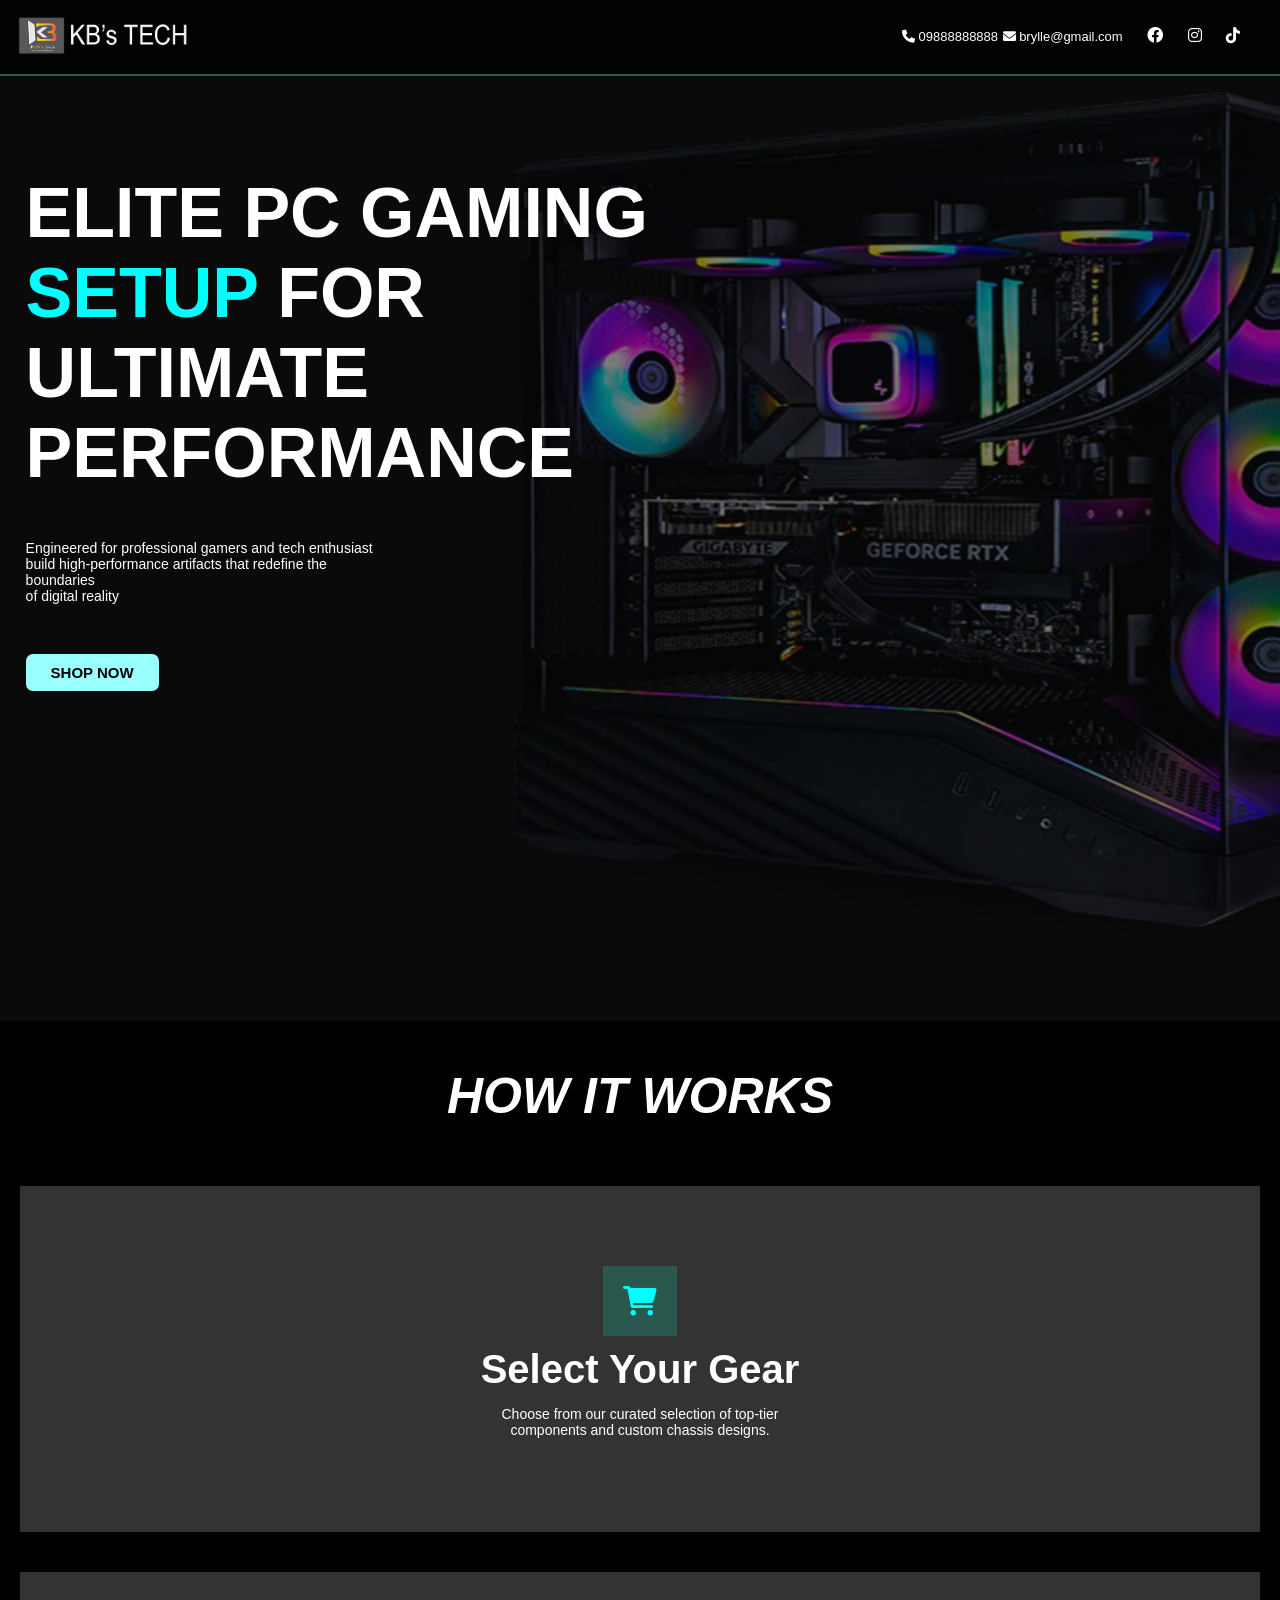
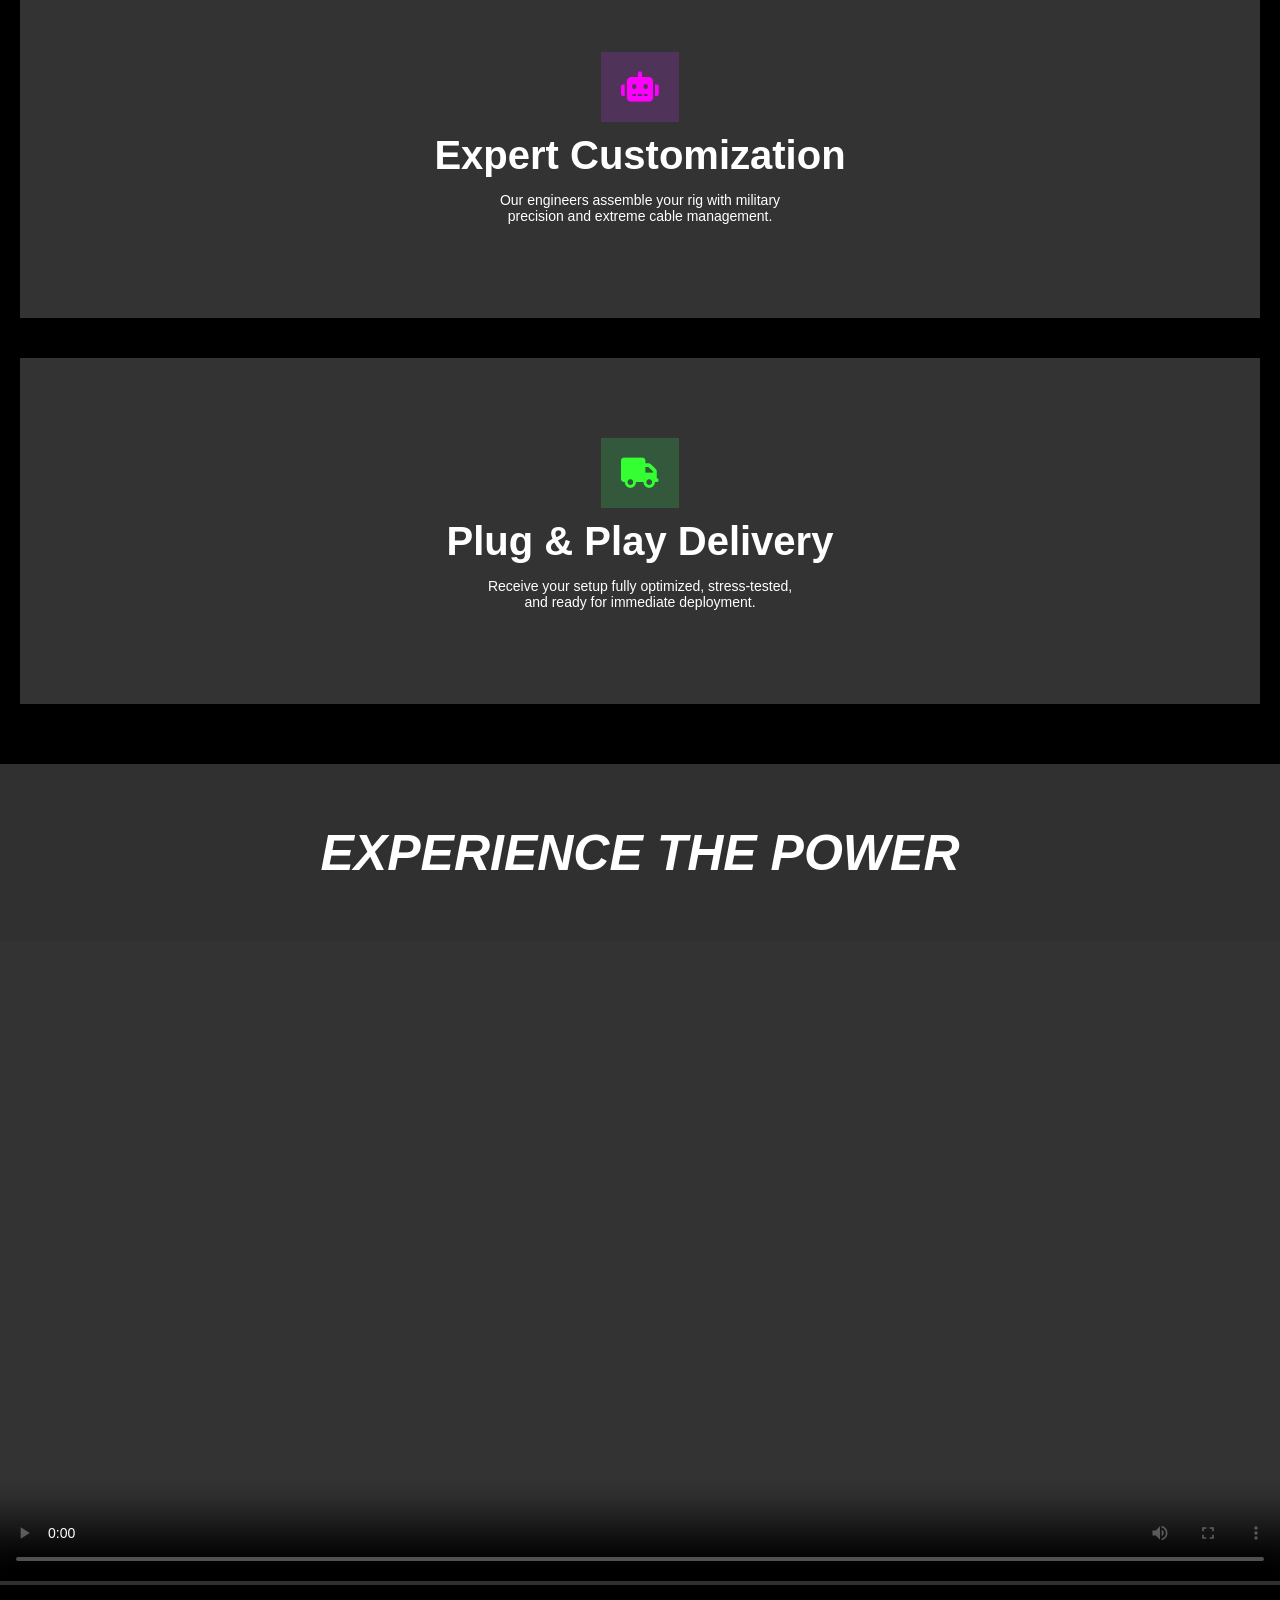
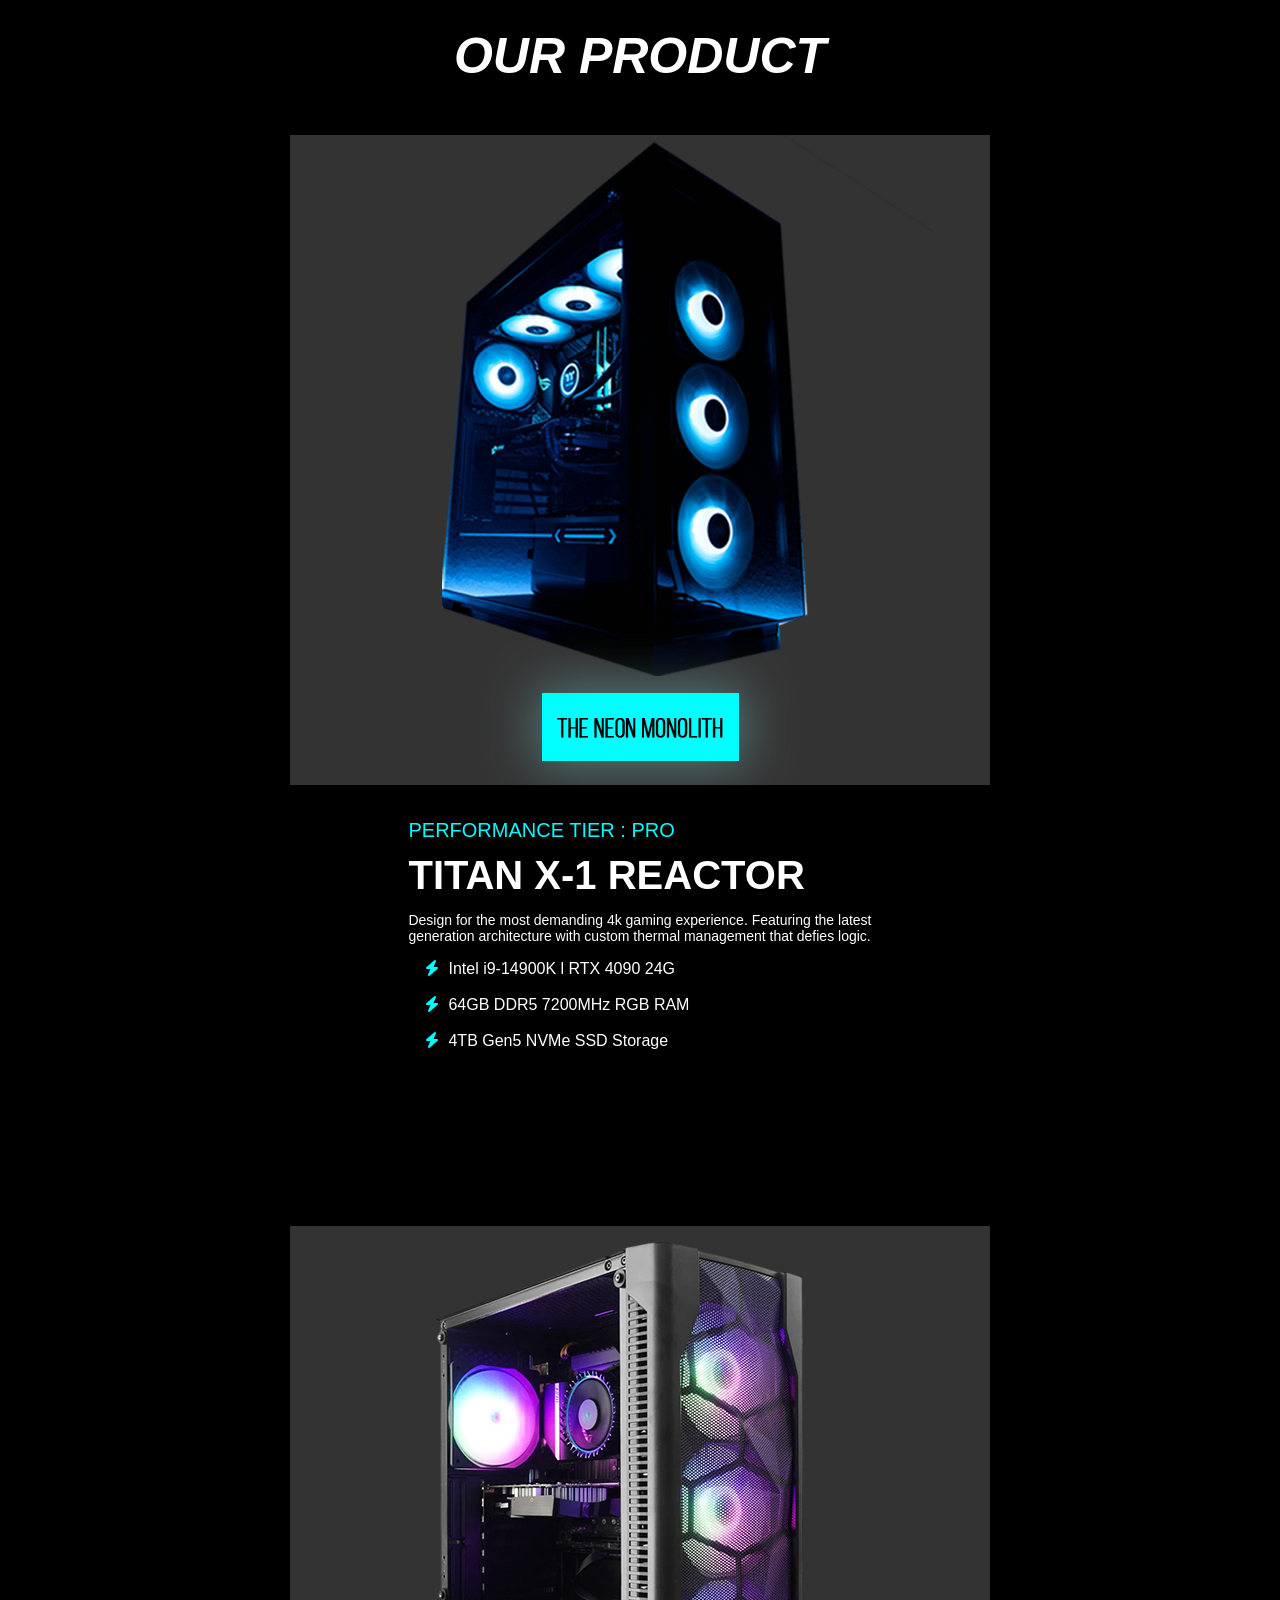
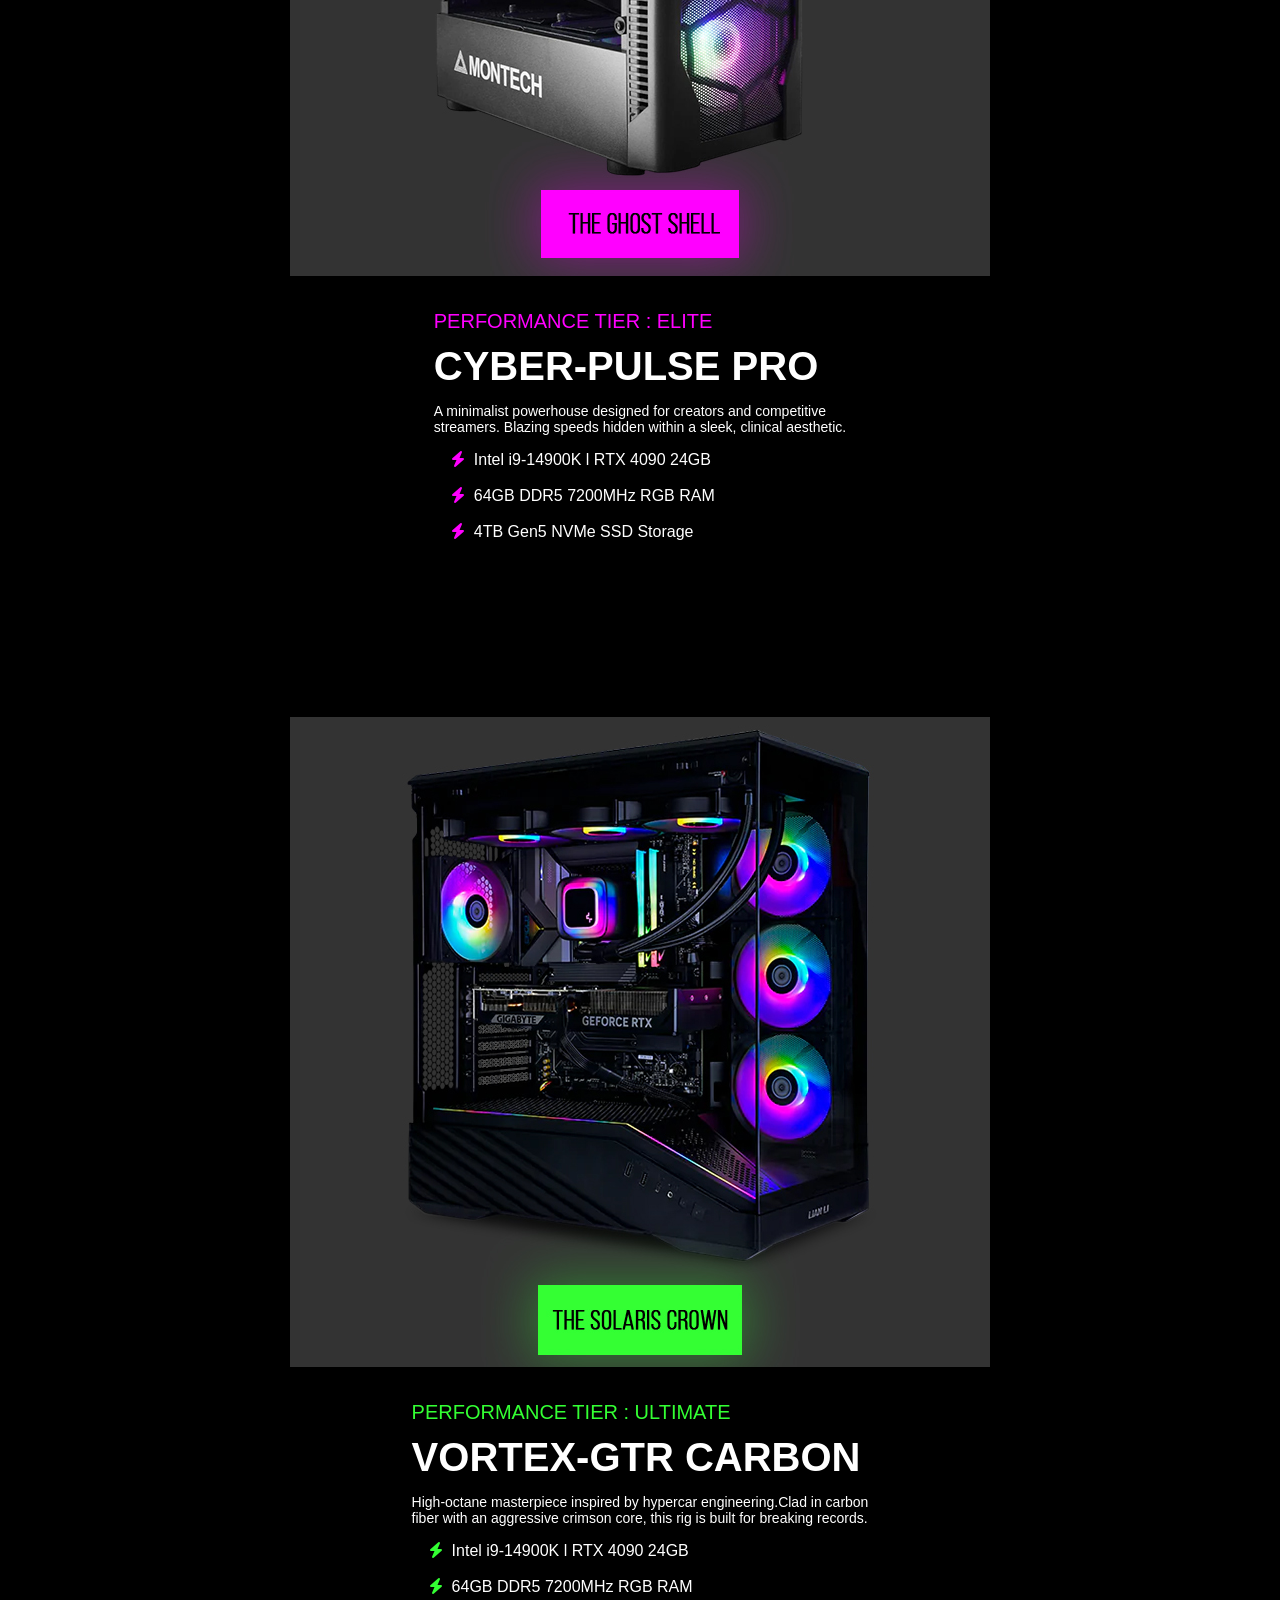
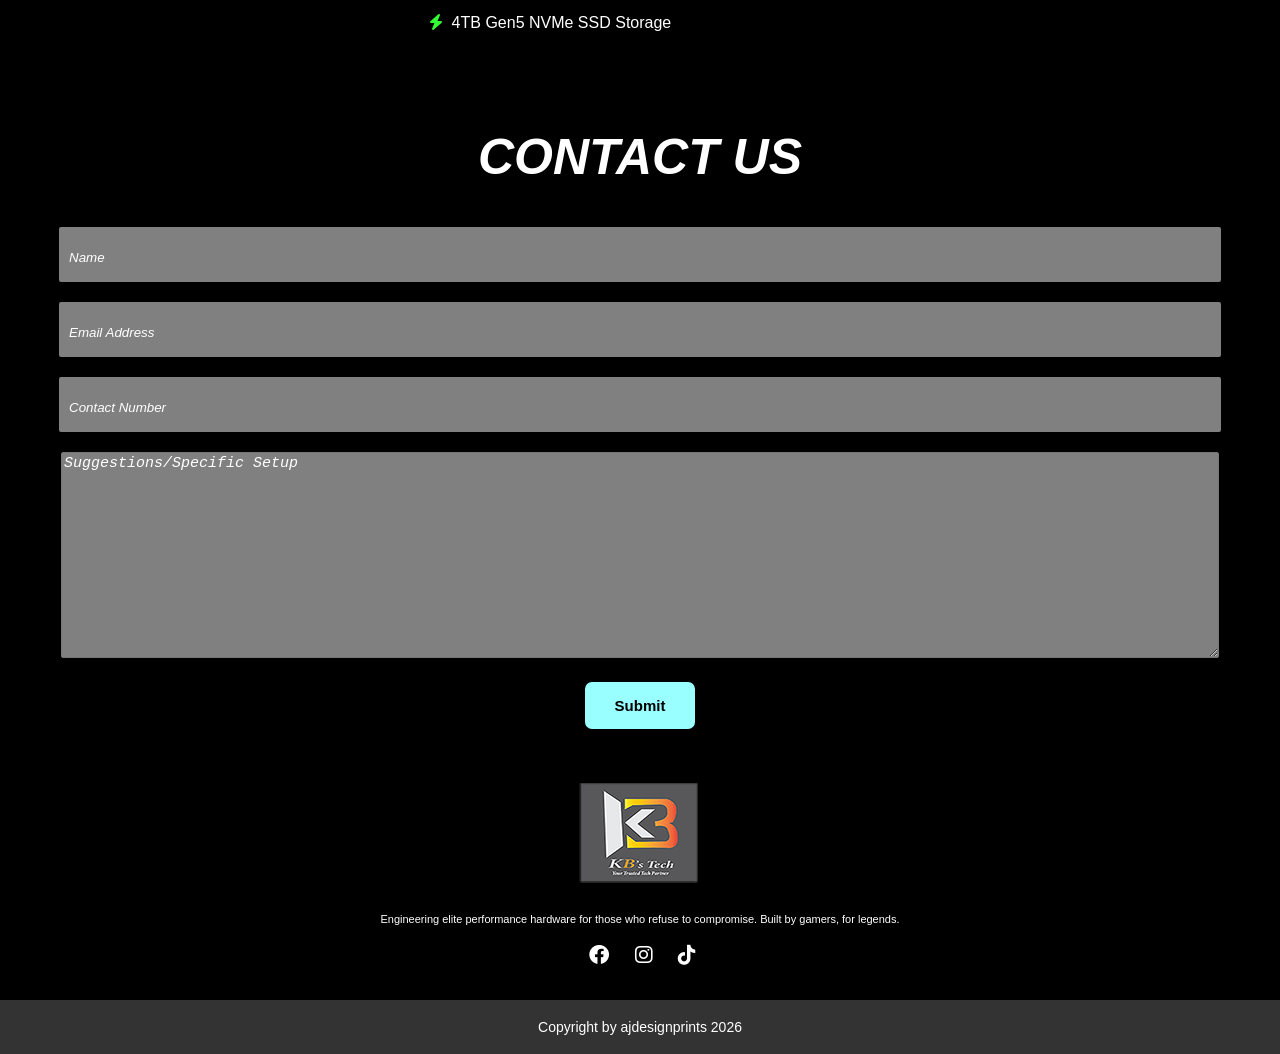
==== commit 6773de2d: "first commit" ====
--- a/KBsTECH.html
+++ b/KBsTECH.html
@@ -1,194 +1,194 @@
-<!DOCTYPE html>
-<html lang="en">
-
-<head>
-    <meta charset="UTF-8">
-    <meta name="viewport" content="width=device-width, initial-scale=1.0">
-    <link rel="stylesheet" href="https://cdnjs.cloudflare.com/ajax/libs/font-awesome/6.0.0/css/all.min.css">
-    <link rel="stylesheet" href="styles.css">
-    <link rel="stylesheet" href="https://cdnjs.cloudflare.com/ajax/libs/animate.css/4.1.1/animate.min.css" />
-    <title>KB's TECH</title>
-</head>
-
-
-
-<body>
-    <!-- NAVIGATION BAR -->
-    <div class="navbars">
-        <img src="image/my-logo.png">
-        <div class="left-font-icon">
-            <span class="contact-details"><i class="fa-solid fa-phone"></i> 09888888888</span>
-            <span class="contact-details"><i class="fa-solid fa-envelope"></i> brylle@gmail.com</span>
-            <i class="fa-brands fa-facebook"></i>
-            <i class="fa-brands fa-instagram"></i>
-            <i class="fa-brands fa-tiktok"></i>
-        </div>
-    </div>
-
-
-    <!-- HERO IMAGE-->
-
-    <div class="hero-image">
-        <img src="image/hero-image.jpg">
-        <div class="hero-content">
-            <h1>ELITE PC GAMING <span class="hero-text"><br>SETUP</span> FOR <br> ULTIMATE<br>PERFORMANCE</h1>
-            <p><span class="brylle">Engineered for professional gamers and tech enthusiast<br> build
-                    high-performance
-                    artifacts that redefine the
-                    <br> boundaries<br>of digital reality</p></span> <br> <br>
-            <button class="shop-now"><b>SHOP NOW</b></button>
-        </div>
-    </div>
-
-
-    <!-- HOW IT WORKS -->
-    <div class="section-how-it-works">
-        <h2>HOW IT WORKS</h2>
-        <div class="card-container">
-            <div class="card">
-                <i class="fa-solid fa-cart-shopping"></i>
-                <h3>Select Your Gear</h3>
-                <p>Choose from our curated selection of top-tier<br> components and custom chassis designs.</p>
-            </div>
-            <div class="card">
-                <i class="fa-solid fa-robot"></i>
-                <h3>Expert Customization</h3>
-                <p>Our engineers assemble your rig with military<br> precision and extreme cable management.</p>
-            </div>
-
-            <div class="card">
-                <i class="fa-solid fa-truck"></i>
-                <h3>Plug & Play Delivery</h3>
-                <p>Receive your setup fully optimized, stress-tested, <br>and ready for immediate deployment.</p>
-            </div>
-        </div>
-    </div>
-
-
-    <!-- VIDEO  -->
-    <div class="play-video-section">
-        <div class="video">
-            <br>
-            <h2><span class="video-details">EXPERIENCE THE POWER</span></h2><br>
-        </div>
-        <div class="video-play">
-            <video width="1750" height="600" controls>
-                <source src="image/video-play.mp4" type="video/mp4">
-            </video>
-        </div>
-    </div>
-
-
-    <!-- MY PRODUCT -->
-
-    <div class="product-section">
-        <h2>OUR PRODUCT</h2>
-        <div class="neon-monolith" id="right-details">
-            <div class="image-left">
-                <img src="image/THE NEON MONOLITH.jpg">
-            </div>
-            <div class="text">
-                <span class="performance-pro">PERFORMANCE TIER : PRO</span>
-                <h3>TITAN X-1 REACTOR</h3>
-                <p> Design for the most demanding 4k gaming experience. Featuring the latest <br>generation architecture
-                    with custom thermal management that defies logic.</p>
-                <ul class="fa-ul">
-                    <li><span class="fa-li"><i class="fa-solid fa-bolt" style="color: #00ffff; ;"></i></span>Intel
-                        i9-14900K l RTX 4090 24G</li>
-                    <br>
-                    <li><span class="fa-li"><i class="fa-solid fa-bolt" style="color: #00ffff;"></i></span>64GB DDR5
-                        7200MHz RGB RAM</li><br>
-                    <li><span class="fa-li"><i class="fa-solid fa-bolt" style="color: #00ffff;"></i></span>4TB Gen5
-                        NVMe
-                        SSD Storage</li>
-                </ul>
-
-            </div>
-        </div>
-        <div class="ghost-shell" id="left-details">
-            <div class="text">
-                <span class="performance-elite">PERFORMANCE TIER : ELITE</span>
-                <h3>CYBER-PULSE PRO</h3>
-                <p>A minimalist powerhouse designed for creators and competitive
-                    <br> streamers. Blazing speeds hidden within a sleek, clinical aesthetic.
-                </p>
-                <ul class="fa-ul">
-                    <li><span class="fa-li"><i class="fa-solid fa-bolt" style="color: #ff00ff;"></i></span>Intel
-                        i9-14900K l RTX 4090 24GB</li>
-                    <br>
-                    <li><span class="fa-li"><i class="fa-solid fa-bolt" style="color: #ff00ff;"></i></span>64GB DDR5
-                        7200MHz RGB RAM</li><br>
-                    <li><span class="fa-li"><i class="fa-solid fa-bolt" style="color: #ff00ff;"></i></span>4TB Gen5
-                        NVMe
-                        SSD Storage</li>
-                </ul>
-            </div>
-            <div class="image-right">
-                <img src="image/THE GHOST SHELL.jpg">
-            </div>
-        </div>
-
-        <div class="solaris-crown" id="right-details">
-            <div class="image-left">
-                <img src="image/THE SOLARIS CROWN.jpg">
-            </div>
-            <div class="text">
-                <span class="performance-ultimate">PERFORMANCE TIER : ULTIMATE</span>
-                <h3>VORTEX-GTR CARBON</h3>
-                <p>High-octane masterpiece inspired by hypercar engineering.Clad in carbon<br> fiber with an aggressive
-                    crimson core, this rig is built for breaking records.</p>
-                <ul class="fa-ul">
-                    <li><span class="fa-li"><i class="fa-solid fa-bolt" style="color: #33fe33;"></i></span>Intel
-                        i9-14900K l RTX 4090 24GB</li>
-                    <br>
-                    <li><span class="fa-li"><i class="fa-solid fa-bolt" style="color: #33fe33;"></i></span>64GB DDR5
-                        7200MHz RGB RAM</li><br>
-                    <li><span class="fa-li"><i class="fa-solid fa-bolt" style="color: #33fe33;"></i></span>4TB Gen5
-                        NVMe
-                        SSD Storage</li>
-                </ul>
-            </div>
-        </div>
-    </div>
-
-    <!-- CONTACT FORM -->
-
-    <div class="contact-section">
-
-        <h2>CONTACT US</h2>
-        <div class="contact-form">
-            <form class="contact-info" method="post">
-                <input type="text" id="fullname" name="fname" placeholder="Name"><br>
-                <input type="text" id="number" name="number" placeholder="Email Address"><br>
-                <input type="email" id="email" name="mail" placeholder="Contact Number"><br>
-                <textarea id="subject" name="message" placeholder="Suggestions/Specific Setup"
-                    style="height:200px"></textarea><br>
-                <input type="submit" id="submit-btn" value="Submit">
-            </form>
-        </div>
-    </div>
-
-    <div class="footer-section">
-        <div class="footer-details">
-            <img src="image/my-logo 2.png">
-
-        </div>
-        <span class="footer-text"><br>Engineering elite performance hardware for those who refuse to compromise.
-            Built by gamers, for
-            legends.</span>
-        <div class="center-icons">
-            <i class="fa-brands fa-facebook"></i>
-            <i class="fa-brands fa-instagram"></i>
-            <i class="fa-brands fa-tiktok"></i>
-        </div>
-    </div>
-
-    <div class="copyright-details">
-        <div= class="copyright-text">
-            <p>Copyright by ajdesignprints 2026</p>
-    </div>
-
-
-</body>
-
+<!DOCTYPE html>
+<html lang="en">
+
+<head>
+    <meta charset="UTF-8">
+    <meta name="viewport" content="width=device-width, initial-scale=1.0">
+    <link rel="stylesheet" href="https://cdnjs.cloudflare.com/ajax/libs/font-awesome/6.0.0/css/all.min.css">
+    <link rel="stylesheet" href="styles.css">
+    <link rel="stylesheet" href="https://cdnjs.cloudflare.com/ajax/libs/animate.css/4.1.1/animate.min.css" />
+    <title>KB's TECH</title>
+</head>
+
+
+
+<body>
+    <!-- NAVIGATION BAR -->
+    <div class="navbars">
+        <img src="image/my-logo.png">
+        <div class="left-font-icon">
+            <span class="contact-details"><i class="fa-solid fa-phone"></i> 09888888888</span>
+            <span class="contact-details"><i class="fa-solid fa-envelope"></i> brylle@gmail.com</span>
+            <i class="fa-brands fa-facebook"></i>
+            <i class="fa-brands fa-instagram"></i>
+            <i class="fa-brands fa-tiktok"></i>
+        </div>
+    </div>
+
+
+    <!-- HERO IMAGE-->
+
+    <div class="hero-image">
+        <img src="image/hero-image.jpg">
+        <div class="hero-content">
+            <h1>ELITE PC GAMING <span class="hero-text"><br>SETUP</span> FOR <br> ULTIMATE<br>PERFORMANCE</h1>
+            <p><span class="brylle">Engineered for professional gamers and tech enthusiast<br> build
+                    high-performance
+                    artifacts that redefine the
+                    <br> boundaries<br>of digital reality</p></span> <br> <br>
+            <button class="shop-now"><b>SHOP NOW</b></button>
+        </div>
+    </div>
+
+
+    <!-- HOW IT WORKS -->
+    <div class="section-how-it-works">
+        <h2>HOW IT WORKS</h2>
+        <div class="card-container">
+            <div class="card">
+                <i class="fa-solid fa-cart-shopping"></i>
+                <h3>Select Your Gear</h3>
+                <p>Choose from our curated selection of top-tier<br> components and custom chassis designs.</p>
+            </div>
+            <div class="card">
+                <i class="fa-solid fa-robot"></i>
+                <h3>Expert Customization</h3>
+                <p>Our engineers assemble your rig with military<br> precision and extreme cable management.</p>
+            </div>
+
+            <div class="card">
+                <i class="fa-solid fa-truck"></i>
+                <h3>Plug & Play Delivery</h3>
+                <p>Receive your setup fully optimized, stress-tested, <br>and ready for immediate deployment.</p>
+            </div>
+        </div>
+    </div>
+
+
+    <!-- VIDEO  -->
+    <div class="play-video-section">
+        <div class="video">
+            <br>
+            <h2><span class="video-details">EXPERIENCE THE POWER</span></h2><br>
+        </div>
+        <div class="video-play">
+            <video width="1750" height="600" controls>
+                <source src="image/video-play.mp4" type="video/mp4">
+            </video>
+        </div>
+    </div>
+
+
+    <!-- MY PRODUCT -->
+
+    <div class="product-section">
+        <h2>OUR PRODUCT</h2>
+        <div class="neon-monolith" id="right-details">
+            <div class="image-left">
+                <img src="image/THE NEON MONOLITH.jpg">
+            </div>
+            <div class="text">
+                <span class="performance-pro">PERFORMANCE TIER : PRO</span>
+                <h3>TITAN X-1 REACTOR</h3>
+                <p> Design for the most demanding 4k gaming experience. Featuring the latest <br>generation architecture
+                    with custom thermal management that defies logic.</p>
+                <ul class="fa-ul">
+                    <li><span class="fa-li"><i class="fa-solid fa-bolt" style="color: #00ffff; ;"></i></span>Intel
+                        i9-14900K l RTX 4090 24G</li>
+                    <br>
+                    <li><span class="fa-li"><i class="fa-solid fa-bolt" style="color: #00ffff;"></i></span>64GB DDR5
+                        7200MHz RGB RAM</li><br>
+                    <li><span class="fa-li"><i class="fa-solid fa-bolt" style="color: #00ffff;"></i></span>4TB Gen5
+                        NVMe
+                        SSD Storage</li>
+                </ul>
+
+            </div>
+        </div>
+        <div class="ghost-shell" id="left-details">
+            <div class="text">
+                <span class="performance-elite">PERFORMANCE TIER : ELITE</span>
+                <h3>CYBER-PULSE PRO</h3>
+                <p>A minimalist powerhouse designed for creators and competitive
+                    <br> streamers. Blazing speeds hidden within a sleek, clinical aesthetic.
+                </p>
+                <ul class="fa-ul">
+                    <li><span class="fa-li"><i class="fa-solid fa-bolt" style="color: #ff00ff;"></i></span>Intel
+                        i9-14900K l RTX 4090 24GB</li>
+                    <br>
+                    <li><span class="fa-li"><i class="fa-solid fa-bolt" style="color: #ff00ff;"></i></span>64GB DDR5
+                        7200MHz RGB RAM</li><br>
+                    <li><span class="fa-li"><i class="fa-solid fa-bolt" style="color: #ff00ff;"></i></span>4TB Gen5
+                        NVMe
+                        SSD Storage</li>
+                </ul>
+            </div>
+            <div class="image-right">
+                <img src="image/THE GHOST SHELL.jpg">
+            </div>
+        </div>
+
+        <div class="solaris-crown" id="right-details">
+            <div class="image-left">
+                <img src="image/THE SOLARIS CROWN.jpg">
+            </div>
+            <div class="text">
+                <span class="performance-ultimate">PERFORMANCE TIER : ULTIMATE</span>
+                <h3>VORTEX-GTR CARBON</h3>
+                <p>High-octane masterpiece inspired by hypercar engineering.Clad in carbon<br> fiber with an aggressive
+                    crimson core, this rig is built for breaking records.</p>
+                <ul class="fa-ul">
+                    <li><span class="fa-li"><i class="fa-solid fa-bolt" style="color: #33fe33;"></i></span>Intel
+                        i9-14900K l RTX 4090 24GB</li>
+                    <br>
+                    <li><span class="fa-li"><i class="fa-solid fa-bolt" style="color: #33fe33;"></i></span>64GB DDR5
+                        7200MHz RGB RAM</li><br>
+                    <li><span class="fa-li"><i class="fa-solid fa-bolt" style="color: #33fe33;"></i></span>4TB Gen5
+                        NVMe
+                        SSD Storage</li>
+                </ul>
+            </div>
+        </div>
+    </div>
+
+    <!-- CONTACT FORM -->
+
+    <div class="contact-section">
+
+        <h2>CONTACT US</h2>
+        <div class="contact-form">
+            <form class="contact-info" method="post">
+                <input type="text" id="fullname" name="fname" placeholder="Name"><br>
+                <input type="text" id="number" name="number" placeholder="Email Address"><br>
+                <input type="email" id="email" name="mail" placeholder="Contact Number"><br>
+                <textarea id="subject" name="message" placeholder="Suggestions/Specific Setup"
+                    style="height:200px"></textarea><br>
+                <input type="submit" id="submit-btn" value="Submit">
+            </form>
+        </div>
+    </div>
+
+    <div class="footer-section">
+        <div class="footer-details">
+            <img src="image/my-logo 2.png">
+
+        </div>
+        <span class="footer-text"><br>Engineering elite performance hardware for those who refuse to compromise.
+            Built by gamers, for
+            legends.</span>
+        <div class="center-icons">
+            <i class="fa-brands fa-facebook"></i>
+            <i class="fa-brands fa-instagram"></i>
+            <i class="fa-brands fa-tiktok"></i>
+        </div>
+    </div>
+
+    <div class="copyright-details">
+        <div= class="copyright-text">
+            <p>Copyright by ajdesignprints 2026</p>
+    </div>
+
+
+</body>
+
 </html>
--- a/styles.css
+++ b/styles.css
@@ -1,2414 +1,2414 @@
-body {
-    padding: 0px;
-    margin: 0px;
-    font-family: 'Google Sans', arial, sans-serif;
-    background-color: rgb(0, 0, 0);
-
-}
-
-h1 {
-    font-size: 85px;
-    color: white;
-}
-
-h2 {
-    font-size: 60PX;
-    color: white;
-    text-align: center;
-    font-style: italic;
-}
-
-h3 {
-    font-size: 40PX;
-    color: white;
-    margin: 11px 0px;
-}
-
-p {
-    font-size: 19PX;
-    color: white;
-}
-
-
-/* Navigation Section */
-
-.navbars {
-    background-color: #020202;
-    padding: 15px 50px 15px 50px;
-    border-bottom: 2px solid#2a584f;
-}
-
-.left-font-icon {
-    color: rgb(255, 255, 255);
-    float: right;
-    font-size: 25px;
-    padding: 5px;
-}
-
-.navbars img {
-    width: 180px;
-    height: 40px;
-}
-
-.contact-details {
-    font-size: 18px;
-}
-
-
-.fa-brands {
-    padding-left: 20px;
-}
-
-/* HERO IMAGE */
-
-.hero-text {
-    color: #00ffff;
-}
-
-.hero-image img {
-    width: 100%;
-    height: auto;
-    position: relative;
-}
-
-.hero-content {
-    text-align: left;
-    position: absolute;
-    top: 15%;
-    left: 5%;
-}
-
-.shop-now {
-    padding: 20px 50px 20px 50px;
-    font-size: 20px;
-    background-color: #99ffff;
-    border: none;
-    border-radius: 7px;
-    cursor: pointer;
-
-}
-
-.shop-now:hover {
-    background-color: rgb(2, 70, 70);
-    color: white;
-
-}
-
-
-/* HOW IT WORKS TEXT */
-.section-how-it-works {
-    padding-bottom: 40px;
-}
-
-.card-container {
-    display: flex;
-    gap: 40px;
-    padding: 48px;
-}
-
-.card {
-    flex: 1;
-    padding: 70px;
-    background: #333;
-    color: white;
-    text-align: center;
-}
-
-.fa-cart-shopping {
-    background-color: #2a584f;
-    padding: 20px 20px 20px 20px;
-    color: #00ffff;
-    font-size: 30px;
-
-}
-
-.fa-robot {
-    background-color: #4f3358;
-    padding: 20px 20px 20px 20px;
-    color: #ff00ff;
-    font-size: 30px;
-}
-
-.fa-truck {
-    background-color: #33583c;
-    padding: 20px 20px 20px 20px;
-    color: #33ff33;
-    font-size: 30px;
-}
-
-
-/* SECTION 3 YOUTUBE VIDEO */
-
-.play-video-section {
-    background-color: #303030;
-}
-
-video {
-    padding-left: 80px;
-    padding-bottom: 80px;
-}
-
-
-
-
-
-/* ---------------------------MY PRODUCT---------------------------- */
-.product-section {
-    background-color: #1a191900;
-}
-
-#right-details {
-    display: flex;
-    align-items: center;
-    justify-content: center;
-    text-align: start;
-    margin: 50px 20px 50px 20px;
-}
-
-.ghost-shell {
-    display: flex;
-    align-items: center;
-    justify-content: center;
-    text-align: start;
-    margin: 130px 20px 130px 20px;
-}
-
-.image-right {
-    float: right;
-    padding-right: 50px;
-
-}
-
-.image-left {
-    float: left;
-    padding-left: 50px;
-}
-
-.performance-pro {
-    color: #00fdfd;
-    font-size: 20px;
-
-
-}
-
-.performance-elite {
-    color: #ff00ff;
-    font-size: 20px;
-
-}
-
-.performance-ultimate {
-    color: #33ff33;
-    font-size: 20px;
-
-}
-
-.text {
-    padding: 110px;
-    color: rgb(255, 255, 255);
-    margin: 50px;
-}
-
-
-/* CONTACT FORM */
-
-.contact-section {
-    text-align: center;
-
-}
-
-
-#fullname,
-#number,
-#email {
-    width: 1000px;
-    height: 70px;
-    padding: 5px 0px 0px 10px;
-    margin-bottom: 20px;
-    border-radius: 2px;
-    font-style: italic;
-    background-color: grey;
-    border: none;
-
-}
-
-#subject {
-    width: 1000px;
-    height: auto;
-    border-radius: 2px;
-    font-style: italic;
-    font-size: 15px;
-    background-color: grey;
-
-}
-
-#submit-btn {
-    padding: 20px 50px 20px 50px;
-    font-size: 20px;
-    background-color: #99ffff;
-    border: none;
-    border-radius: 7px;
-    margin-top: 20px;
-    font-weight: bold;
-
-
-}
-
-#submit-btn:hover {
-    background-color: rgb(2, 70, 70);
-    color: white;
-    cursor: pointer;
-}
-
-::placeholder {
-    color: white;
-}
-
-/* FOOTER SECTION */
-
-
-
-.footer-section {
-    text-align: center;
-    padding: 50px 0 50px 0px;
-}
-
-.footer-text {
-    color: white;
-}
-
-.center-icons {
-    color: white;
-    padding: 20px;
-    font-size: 25px;
-}
-
-.copyright-details {
-    color: white;
-    text-align: center;
-    padding: 5px;
-    background-color: #333;
-}
-
-
-@media (max-width: 1440px) {
-    * {
-        max-width: 100%;
-    }
-
-    .navbars {
-        flex-direction: column;
-        padding: 15px;
-    }
-
-    .right-font-icon {
-        text-align: right;
-        font-size: 16px;
-        padding-top: 12px;
-        margin-right: 20px;
-        color: white;
-    }
-
-    h1 {
-        font-size: 70px;
-    }
-
-    h2 {
-        font-size: 50px;
-    }
-
-    h3 {
-        font: 30px;
-    }
-
-    p {
-        font-size: 14px;
-    }
-
-    .contact-details {
-        font-size: 13px;
-    }
-
-    .shop-now {
-        padding: 10px 25px 10px 25px;
-        font-size: 15px;
-    }
-
-    .left-font-icon {
-        text-align: right;
-        font-size: 16px;
-        padding-top: 12px;
-        margin-right: 20px;
-    }
-
-    .hero-content {
-        top: 14%;
-        left: 2%;
-    }
-
-    .hero-image img {
-        height: 105vh;
-        object-fit: cover;
-    }
-
-    .card-container {
-        flex-direction: column;
-        padding: 20px;
-    }
-
-    .card {
-        padding: 80px;
-    }
-
-    video {
-        width: 100%;
-        height: auto;
-        padding: 0;
-    }
-
-    .product-section,
-    #right-details {
-        flex-direction: column;
-        text-align: center;
-
-    }
-
-    .left-detailss {
-        color: white;
-        text-align: center;
-    }
-
-    .ghost-shell {
-        text-align: center;
-        flex-direction: column;
-
-    }
-
-    .image-left,
-    .image-right {
-        float: none;
-        padding: 0;
-    }
-
-    .text {
-        padding: 20px;
-        text-align: start;
-        margin: 10px;
-    }
-
-    #fullname,
-    #number,
-    #email,
-    #subject {
-        width: 90%;
-        height: 50px;
-    }
-
-    .footer-section {
-        font-size: 15px;
-        text-align: center;
-        padding: 50px 0 15px 0px;
-    }
-
-    .footer-text {
-        color: white;
-        font-size: 11px;
-    }
-
-    .center-icons {
-        color: white;
-        padding: 18px;
-        font-size: 20px;
-        margin-right: 15px;
-    }
-
-    #submit-btn {
-        padding: 15px 30px 15px 30px;
-        font-size: 15px;
-        background-color: #99ffff;
-        border: none;
-        border-radius: 7px;
-        margin-top: 20px;
-        font-weight: bold;
-    }
-
-    .text {
-        order: 2;
-        text-align: center;
-        text-align: start;
-    }
-}
-
-
-@media (max-width: 1024px) {
-    * {
-        max-width: 100%;
-    }
-
-    .navbars {
-        flex-direction: column;
-        padding: 15px;
-    }
-
-    h1 {
-        font-size: 50px;
-    }
-
-    h2 {
-        font-size: 50px;
-    }
-
-    h3 {
-        font: 30px;
-    }
-
-    p {
-        font-size: 15px;
-    }
-
-    .contact-details {
-        font-size: 13px;
-    }
-
-    .shop-now {
-        padding: 10px 25px 10px 25px;
-        font-size: 10px;
-    }
-
-    .left-font-icon {
-        text-align: right;
-        font-size: 16px;
-        padding-top: 12px;
-    }
-
-    .hero-content {
-        top: 12%;
-        left: 2%;
-    }
-
-    .hero-image img {
-        height: 75vh;
-        object-fit: cover;
-    }
-
-    .card-container {
-        flex-direction: column;
-        padding: 20px;
-    }
-
-    .card {
-        padding: 80px;
-    }
-
-    video {
-        width: 100%;
-        height: auto;
-        padding: 0;
-    }
-
-    .product-section,
-    #right-details {
-        flex-direction: column;
-        text-align: center;
-
-    }
-
-    .ghost-shell {
-        text-align: center;
-        flex-direction: column;
-
-    }
-
-    .image-left,
-    .image-right {
-        float: none;
-        padding: 0;
-    }
-
-    .text {
-        padding: 20px;
-        text-align: start;
-    }
-
-    #fullname,
-    #number,
-    #email,
-    #subject {
-        width: 90%;
-        height: 50px;
-    }
-
-    .footer-section {
-        font-size: 15px;
-        text-align: center;
-        padding: 50px 0 15px 0px;
-    }
-
-    .footer-text {
-        color: white;
-        font-size: 11px;
-    }
-
-    .center-icons {
-        color: white;
-        padding: 18px;
-        font-size: 20px;
-        margin-right: 15px;
-    }
-
-    #submit-btn {
-        padding: 15px 30px 15px 30px;
-        font-size: 15px;
-        background-color: #99ffff;
-        border: none;
-        border-radius: 7px;
-        margin-top: 20px;
-        font-weight: bold;
-    }
-
-}
-
-
-/* TABLET RESPONSIVE */
-@media (max-width: 768px) {
-
-    .navbars {
-        flex-direction: column;
-        padding: 15px;
-    }
-
-    h1 {
-        font-size: 37px;
-    }
-
-    h2 {
-        font-size: 50px;
-    }
-
-    h3 {
-        font: 30px;
-    }
-
-    p {
-        font-size: 12px;
-    }
-
-    .contact-details {
-        font-size: 13px;
-    }
-
-    .shop-now {
-        padding: 10px 25px 10px 25px;
-        font-size: 9px;
-    }
-
-    .left-font-icon {
-        text-align: right;
-        font-size: 16px;
-        padding-top: 12px;
-    }
-
-    .hero-content {
-        top: 12%;
-        left: 2%;
-    }
-
-    .hero-image img {
-        height: 55vh;
-        object-fit: cover;
-    }
-
-    .card-container {
-        flex-direction: column;
-        padding: 20px;
-    }
-
-    .card {
-        padding: 80px;
-    }
-
-    video {
-        width: 100%;
-        height: auto;
-        padding: 0;
-    }
-
-    .product-section,
-    #right-details {
-        flex-direction: column;
-        text-align: center;
-
-    }
-
-    .ghost-shell {
-        text-align: center;
-        flex-direction: column;
-
-    }
-
-    .image-left,
-    .image-right {
-        float: none;
-        padding: 0;
-    }
-
-    .text {
-        padding: 20px;
-        text-align: start;
-    }
-
-    #fullname,
-    #number,
-    #email,
-    #subject {
-        width: 90%;
-        height: 50px;
-    }
-
-    .footer-section {
-        font-size: 15px;
-        text-align: center;
-        padding: 50px 0 15px 0px;
-    }
-
-    .footer-text {
-        color: white;
-        font-size: 11px;
-    }
-
-    .center-icons {
-        color: white;
-        padding: 18px;
-        font-size: 20px;
-        margin-right: 15px;
-    }
-
-    #submit-btn {
-        padding: 15px 30px 15px 30px;
-        font-size: 15px;
-        background-color: #99ffff;
-        border: none;
-        border-radius: 7px;
-        margin-top: 20px;
-        font-weight: bold;
-    }
-}
-
-/* MOBILE RESPONSIVE */
-
-@media (max-width: 425px) {
-    * {
-        max-width: 100%;
-    }
-
-    .navbars {
-        text-align: center;
-        padding-bottom: 18px;
-
-    }
-
-    p {
-        font-size: 7px;
-    }
-
-    .contact-details {
-        font-size: 8px;
-    }
-
-    h1 {
-        font-size: 20px;
-    }
-
-    h2 {
-        font-size: 20px;
-    }
-
-    h3 {
-        font-size: 15px;
-    }
-
-    .ghost-shell {
-        text-align: center;
-        font-size: 7px;
-    }
-
-    .text {
-        padding: 20px;
-        text-align: start;
-        font-size: 7px;
-        margin: 10px;
-    }
-
-    .performance-pro {
-        color: #00fdfd;
-        font-size: 10px;
-    }
-
-    .performance-elite {
-        color: #ff00ff;
-        font-size: 10px;
-    }
-
-    .performance-ultimate {
-        color: #33ff33;
-        font-size: 10px
-    }
-
-
-    .fa-cart-shopping {
-        background-color: #2a584f;
-        padding: 20px 20px 20px 20px;
-        color: #00ffff;
-        font-size: 15px;
-    }
-
-
-    .fa-robot {
-        background-color: #4f3358;
-        padding: 20px 20px 20px 20px;
-        color: #ff00ff;
-        font-size: 15px;
-    }
-
-
-    .fa-truck {
-        background-color: #33583c;
-        padding: 20px 20px 20px 20px;
-        color: #33ff33;
-        font-size: 15px;
-    }
-
-    #fullname,
-    #number,
-    #email,
-    #subject {
-        width: 90%;
-        height: 30px;
-    }
-
-    .left-font-icon {
-        padding: 0px;
-        text-align: center;
-        font-size: 12px;
-        float: center;
-        margin-right: 80px;
-    }
-
-    .hero-content {
-        top: 12%;
-        left: 5%;
-        font-size: 5px;
-    }
-
-    .hero-image img {
-        height: 31vh;
-        width: 131%;
-    }
-
-    .shop-now {
-        font-size: 7px;
-        padding: 5px 10px;
-    }
-
-    .footer-text {
-        font-size: 10px;
-    }
-
-    .footer-details img {
-        width: 100px;
-        height: 80px;
-    }
-}
-
-@media (max-width: 379px) {
-
-    * {
-        max-width: 100%;
-    }
-
-
-    .left-font-icon {
-        margin-right: 54px;
-    }
-
-    .hero-image img {
-        height: 25vh;
-        width: 131%;
-    }
-
-    .hero-content {
-        top: 10%;
-        left: 5%;
-        font-size: 5px;
-    }
-
-}
-
-@media (max-width: 378px) {
-
-    * {
-        max-width: 100%;
-    }
-
-
-    .left-font-icon {
-        margin-right: 54px;
-    }
-
-    .hero-image img {
-        height: 25vh;
-        width: 131%;
-    }
-
-    .hero-content {
-        top: 10%;
-        left: 5%;
-        font-size: 5px;
-    }
-
-}
-
-@media (max-width: 377px) {
-
-    * {
-        max-width: 100%;
-    }
-
-
-    .left-font-icon {
-        margin-right: 54px;
-    }
-
-    .hero-image img {
-        height: 25vh;
-        width: 131%;
-    }
-
-    .hero-content {
-        top: 10%;
-        left: 5%;
-        font-size: 5px;
-    }
-
-}
-
-@media (max-width: 376px) {
-
-    * {
-        max-width: 100%;
-    }
-
-
-    .left-font-icon {
-        margin-right: 57px;
-    }
-
-    .hero-image img {
-        height: 25vh;
-        width: 131%;
-    }
-
-    .hero-content {
-        top: 10%;
-        left: 5%;
-        font-size: 5px;
-    }
-
-}
-
-@media (max-width: 375px) {
-
-    * {
-        max-width: 100%;
-    }
-
-    .navbars {
-        text-align: center;
-        padding-bottom: 18px;
-
-    }
-
-    p {
-        font-size: 7px;
-    }
-
-    .contact-details {
-        font-size: 8px;
-    }
-
-    h1 {
-        font-size: 20px;
-    }
-
-    h2 {
-        font-size: 20px;
-    }
-
-    h3 {
-        font-size: 15px;
-    }
-
-    .ghost-shell {
-        text-align: center;
-        font-size: 7px;
-    }
-
-    .text {
-        padding: 20px;
-        text-align: start;
-        font-size: 7px;
-        margin: 10px;
-    }
-
-    .performance-pro {
-        color: #00fdfd;
-        font-size: 10px;
-    }
-
-    .performance-elite {
-        color: #ff00ff;
-        font-size: 10px;
-    }
-
-    .performance-ultimate {
-        color: #33ff33;
-        font-size: 10px
-    }
-
-    .fa-cart-shopping {
-        background-color: #2a584f;
-        padding: 20px 20px 20px 20px;
-        color: #00ffff;
-        font-size: 15px;
-    }
-
-
-    .fa-robot {
-        background-color: #4f3358;
-        padding: 20px 20px 20px 20px;
-        color: #ff00ff;
-        font-size: 15px;
-    }
-
-
-    .fa-truck {
-        background-color: #33583c;
-        padding: 20px 20px 20px 20px;
-        color: #33ff33;
-        font-size: 15px;
-    }
-
-    #fullname,
-    #number,
-    #email,
-    #subject {
-        width: 90%;
-        height: 30px;
-    }
-
-    .left-font-icon {
-        padding: 0px;
-        text-align: center;
-        font-size: 10px;
-        float: center;
-        margin-right: 62px;
-    }
-
-    .hero-content {
-        top: 10%;
-        left: 5%;
-        font-size: 5px;
-    }
-
-    .hero-image img {
-        height: 27vh;
-        width: 131%;
-    }
-
-    .shop-now {
-        font-size: 7px;
-        padding: 5px 10px;
-    }
-
-    .footer-text {
-        font-size: 10px;
-    }
-}
-
-@media (max-width: 370px) {
-
-    * {
-        max-width: 100%;
-    }
-
-
-    .left-font-icon {
-        margin-right: 54px;
-    }
-
-    .hero-image img {
-        height: 25vh;
-        width: 131%;
-    }
-
-    .hero-content {
-        top: 10%;
-        left: 5%;
-        font-size: 5px;
-    }
-
-}
-
-@media (max-width: 373px) {
-
-    * {
-        max-width: 100%;
-    }
-
-
-    .left-font-icon {
-        margin-right: 60px;
-    }
-
-    .hero-image img {
-        height: 25vh;
-        width: 131%;
-    }
-
-    .hero-content {
-        top: 10%;
-        left: 5%;
-        font-size: 5px;
-    }
-
-}
-
-@media (max-width: 369px) {
-
-    * {
-        max-width: 100%;
-    }
-
-
-    .left-font-icon {
-        margin-right: 58px;
-    }
-
-    .hero-image img {
-        height: 25vh;
-        width: 131%;
-    }
-
-    .hero-content {
-        top: 10%;
-        left: 5%;
-        font-size: 5px;
-    }
-
-}
-
-@media (max-width: 368px) {
-
-    * {
-        max-width: 100%;
-    }
-
-
-    .left-font-icon {
-        margin-right: 54px;
-    }
-
-    .hero-image img {
-        height: 25vh;
-        width: 131%;
-    }
-
-    .hero-content {
-        top: 10%;
-        left: 5%;
-        font-size: 5px;
-    }
-
-}
-
-@media (max-width: 367px) {
-
-    * {
-        max-width: 100%;
-    }
-
-
-    .left-font-icon {
-        margin-right: 57px;
-    }
-
-    .hero-image img {
-        height: 25vh;
-        width: 131%;
-    }
-
-    .hero-content {
-        top: 10%;
-        left: 5%;
-        font-size: 5px;
-    }
-
-}
-
-@media (max-width: 366px) {
-
-    * {
-        max-width: 100%;
-    }
-
-
-    .left-font-icon {
-        margin-right: 54px;
-    }
-
-    .hero-image img {
-        height: 25vh;
-        width: 131%;
-    }
-
-    .hero-content {
-        top: 10%;
-        left: 5%;
-        font-size: 5px;
-    }
-
-}
-
-@media (max-width: 365px) {
-
-    * {
-        max-width: 100%;
-    }
-
-
-    .left-font-icon {
-        margin-right: 56px;
-    }
-
-    .hero-image img {
-        height: 25vh;
-        width: 131%;
-    }
-
-    .hero-content {
-        top: 10%;
-        left: 5%;
-        font-size: 5px;
-    }
-
-}
-
-@media (max-width: 364px) {
-
-    * {
-        max-width: 100%;
-    }
-
-
-    .left-font-icon {
-        margin-right: 55px;
-    }
-
-    .hero-image img {
-        height: 25vh;
-        width: 131%;
-    }
-
-    .hero-content {
-        top: 10%;
-        left: 5%;
-        font-size: 5px;
-    }
-
-}
-
-@media (max-width: 363px) {
-
-    * {
-        max-width: 100%;
-    }
-
-
-    .left-font-icon {
-        margin-right: 55px;
-    }
-
-    .hero-image img {
-        height: 25vh;
-        width: 131%;
-    }
-
-    .hero-content {
-        top: 10%;
-        left: 5%;
-        font-size: 5px;
-    }
-
-}
-
-@media (max-width: 362px) {
-
-    * {
-        max-width: 100%;
-    }
-
-
-    .left-font-icon {
-        margin-right: 54px;
-    }
-
-    .hero-image img {
-        height: 25vh;
-        width: 131%;
-    }
-
-    .hero-content {
-        top: 10%;
-        left: 5%;
-        font-size: 5px;
-    }
-
-}
-
-@media (max-width: 361px) {
-
-    * {
-        max-width: 100%;
-    }
-
-
-    .left-font-icon {
-        margin-right: 54px;
-    }
-
-    .hero-image img {
-        height: 25vh;
-        width: 131%;
-    }
-
-    .hero-content {
-        top: 10%;
-        left: 5%;
-        font-size: 5px;
-    }
-
-}
-
-@media (max-width: 360px) {
-
-    * {
-        max-width: 100%;
-    }
-
-
-    .left-font-icon {
-        margin-right: 54px;
-    }
-
-    .hero-image img {
-        height: 25vh;
-        width: 131%;
-    }
-
-    .hero-content {
-        top: 10%;
-        left: 5%;
-        font-size: 5px;
-    }
-
-}
-
-
-
-
-@media (max-width: 359px) {
-
-    * {
-        max-width: 100%;
-    }
-
-
-    .left-font-icon {
-        margin-right: 54px;
-    }
-
-    .hero-image img {
-        height: 25vh;
-        width: 131%;
-    }
-
-    .hero-content {
-        top: 10%;
-        left: 5%;
-        font-size: 5px;
-    }
-
-}
-
-
-@media (max-width: 358px) {
-
-    * {
-        max-width: 100%;
-    }
-
-
-    .left-font-icon {
-        margin-right: 52px;
-    }
-
-    .hero-image img {
-        height: 24vh;
-        width: 131%;
-    }
-
-    .hero-content {
-        top: 10%;
-        left: 5%;
-        font-size: 5px;
-    }
-
-}
-
-@media (max-width: 357px) {
-
-    * {
-        max-width: 100%;
-    }
-
-    .left-font-icon {
-        margin-right: 52px;
-    }
-
-    .hero-image img {
-        height: 24vh;
-        width: 131%;
-    }
-
-    .hero-content {
-        top: 10%;
-        left: 5%;
-        font-size: 5px;
-    }
-
-}
-
-@media (max-width: 356px) {
-
-    * {
-        max-width: 100%;
-    }
-
-    .left-font-icon {
-        margin-right: 51px;
-    }
-
-    .hero-image img {
-        height: 24vh;
-        width: 131%;
-    }
-
-    .hero-content {
-        top: 10%;
-        left: 5%;
-        font-size: 5px;
-    }
-
-}
-
-@media (max-width: 355px) {
-
-    * {
-        max-width: 100%;
-    }
-
-    .left-font-icon {
-        margin-right: 51px;
-    }
-
-    .hero-image img {
-        height: 24vh;
-        width: 131%;
-    }
-
-    .hero-content {
-        top: 10%;
-        left: 5%;
-        font-size: 5px;
-    }
-
-}
-
-@media (max-width: 354px) {
-
-    * {
-        max-width: 100%;
-    }
-
-    .left-font-icon {
-        margin-right: 50px;
-    }
-
-    .hero-image img {
-        height: 24vh;
-        width: 131%;
-    }
-
-    .hero-content {
-        top: 10%;
-        left: 5%;
-        font-size: 5px;
-    }
-
-}
-
-@media (max-width: 353px) {
-
-    * {
-        max-width: 100%;
-    }
-
-    .left-font-icon {
-        margin-right: 50px;
-    }
-
-    .hero-image img {
-        height: 24vh;
-        width: 131%;
-    }
-
-    .hero-content {
-        top: 10%;
-        left: 5%;
-        font-size: 5px;
-    }
-
-}
-
-@media (max-width: 352px) {
-
-    * {
-        max-width: 100%;
-    }
-
-    .left-font-icon {
-        margin-right: 49px;
-    }
-
-    .hero-image img {
-        height: 24vh;
-        width: 131%;
-    }
-
-    .hero-content {
-        top: 10%;
-        left: 5%;
-        font-size: 5px;
-    }
-
-}
-
-@media (max-width: 351px) {
-
-    * {
-        max-width: 100%;
-    }
-
-    .left-font-icon {
-        margin-right: 50px;
-    }
-
-    .hero-image img {
-        height: 24vh;
-        width: 131%;
-    }
-
-    .hero-content {
-        top: 10%;
-        left: 5%;
-        font-size: 5px;
-    }
-
-}
-
-@media (max-width: 350px) {
-
-    * {
-        max-width: 100%;
-    }
-
-    .left-font-icon {
-        margin-right: 48px;
-    }
-
-    .hero-image img {
-        height: 24vh;
-        width: 131%;
-    }
-
-    .hero-content {
-        top: 10%;
-        left: 5%;
-        font-size: 5px;
-    }
-
-}
-
-@media (max-width: 349px) {
-
-    * {
-        max-width: 100%;
-    }
-
-    .left-font-icon {
-        margin-right: 49px;
-    }
-
-    .hero-image img {
-        height: 24vh;
-        width: 131%;
-    }
-
-    .hero-content {
-        top: 10%;
-        left: 5%;
-        font-size: 5px;
-    }
-
-}
-
-@media (max-width: 347px) {
-
-    * {
-        max-width: 100%;
-    }
-
-    .left-font-icon {
-        margin-right: 48px;
-    }
-
-    .hero-image img {
-        height: 24vh;
-        width: 131%;
-    }
-
-    .hero-content {
-        top: 10%;
-        left: 5%;
-        font-size: 5px;
-    }
-
-}
-
-@media (max-width: 346px) {
-
-    * {
-        max-width: 100%;
-    }
-
-    .left-font-icon {
-        margin-right: 48px;
-    }
-
-    .hero-image img {
-        height: 24vh;
-        width: 131%;
-    }
-
-    .hero-content {
-        top: 10%;
-        left: 5%;
-        font-size: 5px;
-    }
-
-}
-
-@media (max-width: 345px) {
-
-    * {
-        max-width: 100%;
-    }
-
-    .left-font-icon {
-        margin-right: 47px;
-    }
-
-    .hero-image img {
-        height: 24vh;
-        width: 131%;
-    }
-
-    .hero-content {
-        top: 10%;
-        left: 5%;
-        font-size: 5px;
-    }
-
-}
-
-@media (max-width: 344px) {
-
-    * {
-        max-width: 100%;
-    }
-
-    .left-font-icon {
-        margin-right: 46px;
-    }
-
-    .hero-image img {
-        height: 24vh;
-        width: 131%;
-    }
-
-    .hero-content {
-        top: 10%;
-        left: 5%;
-        font-size: 5px;
-    }
-
-}
-
-@media (max-width: 343px) {
-
-    * {
-        max-width: 100%;
-    }
-
-    .left-font-icon {
-        margin-right: 45px;
-    }
-
-    .hero-image img {
-        height: 24vh;
-        width: 131%;
-    }
-
-    .hero-content {
-        top: 10%;
-        left: 5%;
-        font-size: 5px;
-    }
-
-}
-
-@media (max-width: 342px) {
-
-    * {
-        max-width: 100%;
-    }
-
-    .left-font-icon {
-        margin-right: 44px;
-    }
-
-    .hero-image img {
-        height: 24vh;
-        width: 131%;
-    }
-
-    .hero-content {
-        top: 10%;
-        left: 5%;
-        font-size: 5px;
-    }
-
-}
-
-@media (max-width: 341px) {
-
-    * {
-        max-width: 100%;
-    }
-
-    .left-font-icon {
-        margin-right: 44px;
-    }
-
-    .hero-image img {
-        height: 24vh;
-        width: 131%;
-    }
-
-    .hero-content {
-        top: 10%;
-        left: 5%;
-        font-size: 5px;
-    }
-
-}
-
-@media (max-width: 340px) {
-
-    * {
-        max-width: 100%;
-    }
-
-    .left-font-icon {
-        margin-right: 44px;
-    }
-
-    .hero-image img {
-        height: 24vh;
-        width: 131%;
-    }
-
-    .hero-content {
-        top: 10%;
-        left: 5%;
-        font-size: 5px;
-    }
-
-    p {
-        font-size: 6px;
-    }
-
-}
-
-@media (max-width: 339px) {
-
-    * {
-        max-width: 100%;
-    }
-
-    .left-font-icon {
-        margin-right: 44px;
-    }
-
-    .hero-image img {
-        height: 24vh;
-        width: 131%;
-    }
-
-    .hero-content {
-        top: 10%;
-        left: 5%;
-        font-size: 5px;
-    }
-
-    p {
-        font-size: 6px;
-    }
-
-
-}
-
-@media (max-width: 338px) {
-
-    * {
-        max-width: 100%;
-    }
-
-    .left-font-icon {
-        margin-right: 43px;
-    }
-
-    .hero-image img {
-        height: 24vh;
-        width: 131%;
-    }
-
-    .hero-content {
-        top: 10%;
-        left: 5%;
-        font-size: 5px;
-    }
-
-    p {
-        font-size: 6px;
-    }
-
-}
-
-@media (max-width: 337px) {
-
-    * {
-        max-width: 100%;
-    }
-
-    .left-font-icon {
-        margin-right: 43px;
-    }
-
-    .hero-image img {
-        height: 24vh;
-        width: 131%;
-    }
-
-    .hero-content {
-        top: 10%;
-        left: 5%;
-        font-size: 5px;
-    }
-
-    p {
-        font-size: 6px;
-    }
-
-}
-
-@media (max-width: 336px) {
-
-    * {
-        max-width: 100%;
-    }
-
-    .left-font-icon {
-        margin-right: 42px;
-    }
-
-    .hero-image img {
-        height: 24vh;
-        width: 131%;
-    }
-
-    .hero-content {
-        top: 10%;
-        left: 5%;
-        font-size: 5px;
-    }
-
-    p {
-        font-size: 6px;
-    }
-
-}
-
-@media (max-width: 335px) {
-
-    * {
-        max-width: 100%;
-    }
-
-    .left-font-icon {
-        margin-right: 42px;
-    }
-
-    .hero-image img {
-        height: 24vh;
-        width: 131%;
-    }
-
-    .hero-content {
-        top: 10%;
-        left: 5%;
-        font-size: 5px;
-    }
-
-    p {
-        font-size: 6px;
-    }
-
-}
-
-@media (max-width: 334px) {
-
-    * {
-        max-width: 100%;
-    }
-
-    .left-font-icon {
-        margin-right: 41px;
-    }
-
-    .hero-image img {
-        height: 24vh;
-        width: 131%;
-    }
-
-    .hero-content {
-        top: 10%;
-        left: 5%;
-        font-size: 5px;
-    }
-
-    p {
-        font-size: 6px;
-    }
-
-}
-
-@media (max-width: 333px) {
-
-    * {
-        max-width: 100%;
-    }
-
-    .left-font-icon {
-        margin-right: 41px;
-    }
-
-    .hero-image img {
-        height: 24vh;
-        width: 131%;
-    }
-
-    .hero-content {
-        top: 10%;
-        left: 5%;
-        font-size: 5px;
-    }
-
-    p {
-        font-size: 6px;
-    }
-
-}
-
-@media (max-width: 332px) {
-
-    * {
-        max-width: 100%;
-    }
-
-    .left-font-icon {
-        margin-right: 40px;
-    }
-
-    .hero-image img {
-        height: 24vh;
-        width: 131%;
-    }
-
-    .hero-content {
-        top: 10%;
-        left: 5%;
-        font-size: 5px;
-    }
-
-    p {
-        font-size: 6px;
-    }
-
-}
-
-@media (max-width: 331px) {
-
-    * {
-        max-width: 100%;
-    }
-
-    .left-font-icon {
-        margin-right: 40px;
-    }
-
-    .hero-image img {
-        height: 24vh;
-        width: 131%;
-    }
-
-    .hero-content {
-        top: 10%;
-        left: 5%;
-        font-size: 5px;
-    }
-
-    p {
-        font-size: 6px;
-    }
-
-}
-
-
-@media (max-width: 330px) {
-
-    * {
-        max-width: 100%;
-    }
-
-    .left-font-icon {
-        margin-right: 40px;
-    }
-
-    .hero-image img {
-        height: 24vh;
-        width: 131%;
-    }
-
-    .hero-content {
-        top: 10%;
-        left: 5%;
-        font-size: 5px;
-    }
-
-    p {
-        font-size: 6px;
-    }
-
-}
-
-@media (max-width: 329px) {
-
-    * {
-        max-width: 100%;
-    }
-
-    .left-font-icon {
-        margin-right: 40px;
-    }
-
-    .hero-image img {
-        height: 24vh;
-        width: 131%;
-    }
-
-    .hero-content {
-        top: 10%;
-        left: 5%;
-        font-size: 5px;
-    }
-
-    p {
-        font-size: 6px;
-    }
-
-}
-
-@media (max-width: 328px) {
-
-    * {
-        max-width: 100%;
-    }
-
-    .left-font-icon {
-        margin-right: 38px;
-    }
-
-    .hero-image img {
-        height: 24vh;
-        width: 131%;
-    }
-
-    .hero-content {
-        top: 10%;
-        left: 5%;
-        font-size: 5px;
-    }
-
-    p {
-        font-size: 6px;
-    }
-
-}
-
-@media (max-width: 327px) {
-
-    * {
-        max-width: 100%;
-    }
-
-    .left-font-icon {
-        margin-right: 38px;
-    }
-
-    .hero-image img {
-        height: 24vh;
-        width: 131%;
-    }
-
-    .hero-content {
-        top: 10%;
-        left: 5%;
-        font-size: 5px;
-    }
-
-    p {
-        font-size: 6px;
-    }
-
-}
-
-@media (max-width: 326px) {
-
-    * {
-        max-width: 100%;
-    }
-
-    .left-font-icon {
-        margin-right: 39px;
-    }
-
-    .hero-image img {
-        height: 24vh;
-        width: 131%;
-    }
-
-    .hero-content {
-        top: 10%;
-        left: 5%;
-        font-size: 5px;
-    }
-
-    p {
-        font-size: 6px;
-    }
-
-}
-
-
-@media (max-width: 325px) {
-
-    * {
-        max-width: 100%;
-    }
-
-    .left-font-icon {
-        margin-right: 40px;
-    }
-
-    .hero-image img {
-        height: 24vh;
-        width: 131%;
-    }
-
-    .hero-content {
-        top: 10%;
-        left: 5%;
-        font-size: 5px;
-    }
-
-    p {
-        font-size: 6px;
-    }
-
-}
-
-
-
-@media (max-width: 324px) {
-
-    * {
-        max-width: 100%;
-    }
-
-    .left-font-icon {
-        margin-right: 39px;
-    }
-
-    .hero-image img {
-        height: 24vh;
-        width: 131%;
-    }
-
-    .hero-content {
-        top: 10%;
-        left: 5%;
-        font-size: 5px;
-    }
-
-    p {
-        font-size: 6px;
-    }
-
-}
-
-@media (max-width: 323px) {
-
-    * {
-        max-width: 100%;
-    }
-
-    .left-font-icon {
-        margin-right: 39px;
-    }
-
-    .hero-image img {
-        height: 24vh;
-        width: 131%;
-    }
-
-    .hero-content {
-        top: 10%;
-        left: 5%;
-        font-size: 5px;
-    }
-
-    p {
-        font-size: 6px;
-    }
-
-}
-
-
-
-@media (max-width: 322px) {
-
-    * {
-        max-width: 100%;
-    }
-
-    .left-font-icon {
-        margin-right: 38px;
-    }
-
-    .hero-image img {
-        height: 24vh;
-        width: 131%;
-    }
-
-    .hero-content {
-        top: 10%;
-        left: 5%;
-        font-size: 5px;
-    }
-
-    p {
-        font-size: 6px;
-    }
-
-}
-
-
-
-
-@media (max-width: 321px) {
-
-    * {
-        max-width: 100%;
-    }
-
-    .left-font-icon {
-        margin-right: 37px;
-    }
-
-    .hero-image img {
-        height: 24vh;
-        width: 131%;
-    }
-
-    .hero-content {
-        top: 10%;
-        left: 5%;
-        font-size: 5px;
-    }
-
-    p {
-        font-size: 5px;
-    }
-
-}
-
-
-@media (max-width: 320px) {
-
-    * {
-        max-width: 100%;
-    }
-
-    .navbars {
-        text-align: center;
-        padding-bottom: 18px;
-
-    }
-
-    p {
-        font-size: 6px;
-    }
-
-    .contact-details {
-        font-size: 8px;
-    }
-
-    h1 {
-        font-size: 17px;
-    }
-
-    h2 {
-        font-size: 20px;
-    }
-
-    h3 {
-        font-size: 15px;
-    }
-
-    .ghost-shell {
-        text-align: center;
-        font-size: 7px;
-    }
-
-    .text {
-        padding: 20px;
-        text-align: start;
-        font-size: 7px;
-        margin: 0px;
-    }
-
-    .performance-pro {
-        color: #00fdfd;
-        font-size: 10px;
-    }
-
-    .performance-elite {
-        color: #ff00ff;
-        font-size: 10px;
-    }
-
-    .performance-ultimate {
-        color: #33ff33;
-        font-size: 10px
-    }
-
-    .fa-cart-shopping {
-        background-color: #2a584f;
-        padding: 20px 20px 20px 20px;
-        color: #00ffff;
-        font-size: 15px;
-    }
-
-
-    .fa-robot {
-        background-color: #4f3358;
-        padding: 20px 20px 20px 20px;
-        color: #ff00ff;
-        font-size: 15px;
-    }
-
-
-    .fa-truck {
-        background-color: #33583c;
-        padding: 20px 20px 20px 20px;
-        color: #33ff33;
-        font-size: 15px;
-    }
-
-    #fullname,
-    #number,
-    #email,
-    #subject {
-        width: 90%;
-        height: 30px;
-    }
-
-    .left-font-icon {
-        padding: 0px;
-        text-align: center;
-        font-size: 10px;
-        float: center;
-        margin-right: 35px;
-    }
-
-    .hero-content {
-        top: 10%;
-        left: 5%;
-        font-size: 5px;
-    }
-
-    .hero-image img {
-        height: 23vh;
-        width: 131%;
-    }
-
-    .shop-now {
-        font-size: 6px;
-        padding: 5px 10px;
-    }
-
-    .footer-text {
-        font-size: 10px;
-    }
+body {
+    padding: 0px;
+    margin: 0px;
+    font-family: 'Google Sans', arial, sans-serif;
+    background-color: rgb(0, 0, 0);
+
+}
+
+h1 {
+    font-size: 85px;
+    color: white;
+}
+
+h2 {
+    font-size: 60PX;
+    color: white;
+    text-align: center;
+    font-style: italic;
+}
+
+h3 {
+    font-size: 40PX;
+    color: white;
+    margin: 11px 0px;
+}
+
+p {
+    font-size: 19PX;
+    color: white;
+}
+
+
+/* Navigation Section */
+
+.navbars {
+    background-color: #020202;
+    padding: 15px 50px 15px 50px;
+    border-bottom: 2px solid#2a584f;
+}
+
+.left-font-icon {
+    color: rgb(255, 255, 255);
+    float: right;
+    font-size: 25px;
+    padding: 5px;
+}
+
+.navbars img {
+    width: 180px;
+    height: 40px;
+}
+
+.contact-details {
+    font-size: 18px;
+}
+
+
+.fa-brands {
+    padding-left: 20px;
+}
+
+/* HERO IMAGE */
+
+.hero-text {
+    color: #00ffff;
+}
+
+.hero-image img {
+    width: 100%;
+    height: auto;
+    position: relative;
+}
+
+.hero-content {
+    text-align: left;
+    position: absolute;
+    top: 15%;
+    left: 5%;
+}
+
+.shop-now {
+    padding: 20px 50px 20px 50px;
+    font-size: 20px;
+    background-color: #99ffff;
+    border: none;
+    border-radius: 7px;
+    cursor: pointer;
+
+}
+
+.shop-now:hover {
+    background-color: rgb(2, 70, 70);
+    color: white;
+
+}
+
+
+/* HOW IT WORKS TEXT */
+.section-how-it-works {
+    padding-bottom: 40px;
+}
+
+.card-container {
+    display: flex;
+    gap: 40px;
+    padding: 48px;
+}
+
+.card {
+    flex: 1;
+    padding: 70px;
+    background: #333;
+    color: white;
+    text-align: center;
+}
+
+.fa-cart-shopping {
+    background-color: #2a584f;
+    padding: 20px 20px 20px 20px;
+    color: #00ffff;
+    font-size: 30px;
+
+}
+
+.fa-robot {
+    background-color: #4f3358;
+    padding: 20px 20px 20px 20px;
+    color: #ff00ff;
+    font-size: 30px;
+}
+
+.fa-truck {
+    background-color: #33583c;
+    padding: 20px 20px 20px 20px;
+    color: #33ff33;
+    font-size: 30px;
+}
+
+
+/* SECTION 3 YOUTUBE VIDEO */
+
+.play-video-section {
+    background-color: #303030;
+}
+
+video {
+    padding-left: 80px;
+    padding-bottom: 80px;
+}
+
+
+
+
+
+/* ---------------------------MY PRODUCT---------------------------- */
+.product-section {
+    background-color: #1a191900;
+}
+
+#right-details {
+    display: flex;
+    align-items: center;
+    justify-content: center;
+    text-align: start;
+    margin: 50px 20px 50px 20px;
+}
+
+.ghost-shell {
+    display: flex;
+    align-items: center;
+    justify-content: center;
+    text-align: start;
+    margin: 130px 20px 130px 20px;
+}
+
+.image-right {
+    float: right;
+    padding-right: 50px;
+
+}
+
+.image-left {
+    float: left;
+    padding-left: 50px;
+}
+
+.performance-pro {
+    color: #00fdfd;
+    font-size: 20px;
+
+
+}
+
+.performance-elite {
+    color: #ff00ff;
+    font-size: 20px;
+
+}
+
+.performance-ultimate {
+    color: #33ff33;
+    font-size: 20px;
+
+}
+
+.text {
+    padding: 110px;
+    color: rgb(255, 255, 255);
+    margin: 50px;
+}
+
+
+/* CONTACT FORM */
+
+.contact-section {
+    text-align: center;
+
+}
+
+
+#fullname,
+#number,
+#email {
+    width: 1000px;
+    height: 70px;
+    padding: 5px 0px 0px 10px;
+    margin-bottom: 20px;
+    border-radius: 2px;
+    font-style: italic;
+    background-color: grey;
+    border: none;
+
+}
+
+#subject {
+    width: 1000px;
+    height: auto;
+    border-radius: 2px;
+    font-style: italic;
+    font-size: 15px;
+    background-color: grey;
+
+}
+
+#submit-btn {
+    padding: 20px 50px 20px 50px;
+    font-size: 20px;
+    background-color: #99ffff;
+    border: none;
+    border-radius: 7px;
+    margin-top: 20px;
+    font-weight: bold;
+
+
+}
+
+#submit-btn:hover {
+    background-color: rgb(2, 70, 70);
+    color: white;
+    cursor: pointer;
+}
+
+::placeholder {
+    color: white;
+}
+
+/* FOOTER SECTION */
+
+
+
+.footer-section {
+    text-align: center;
+    padding: 50px 0 50px 0px;
+}
+
+.footer-text {
+    color: white;
+}
+
+.center-icons {
+    color: white;
+    padding: 20px;
+    font-size: 25px;
+}
+
+.copyright-details {
+    color: white;
+    text-align: center;
+    padding: 5px;
+    background-color: #333;
+}
+
+
+@media (max-width: 1440px) {
+    * {
+        max-width: 100%;
+    }
+
+    .navbars {
+        flex-direction: column;
+        padding: 15px;
+    }
+
+    .right-font-icon {
+        text-align: right;
+        font-size: 16px;
+        padding-top: 12px;
+        margin-right: 20px;
+        color: white;
+    }
+
+    h1 {
+        font-size: 70px;
+    }
+
+    h2 {
+        font-size: 50px;
+    }
+
+    h3 {
+        font: 30px;
+    }
+
+    p {
+        font-size: 14px;
+    }
+
+    .contact-details {
+        font-size: 13px;
+    }
+
+    .shop-now {
+        padding: 10px 25px 10px 25px;
+        font-size: 15px;
+    }
+
+    .left-font-icon {
+        text-align: right;
+        font-size: 16px;
+        padding-top: 12px;
+        margin-right: 20px;
+    }
+
+    .hero-content {
+        top: 14%;
+        left: 2%;
+    }
+
+    .hero-image img {
+        height: 105vh;
+        object-fit: cover;
+    }
+
+    .card-container {
+        flex-direction: column;
+        padding: 20px;
+    }
+
+    .card {
+        padding: 80px;
+    }
+
+    video {
+        width: 100%;
+        height: auto;
+        padding: 0;
+    }
+
+    .product-section,
+    #right-details {
+        flex-direction: column;
+        text-align: center;
+
+    }
+
+    .left-detailss {
+        color: white;
+        text-align: center;
+    }
+
+    .ghost-shell {
+        text-align: center;
+        flex-direction: column;
+
+    }
+
+    .image-left,
+    .image-right {
+        float: none;
+        padding: 0;
+    }
+
+    .text {
+        padding: 20px;
+        text-align: start;
+        margin: 10px;
+    }
+
+    #fullname,
+    #number,
+    #email,
+    #subject {
+        width: 90%;
+        height: 50px;
+    }
+
+    .footer-section {
+        font-size: 15px;
+        text-align: center;
+        padding: 50px 0 15px 0px;
+    }
+
+    .footer-text {
+        color: white;
+        font-size: 11px;
+    }
+
+    .center-icons {
+        color: white;
+        padding: 18px;
+        font-size: 20px;
+        margin-right: 15px;
+    }
+
+    #submit-btn {
+        padding: 15px 30px 15px 30px;
+        font-size: 15px;
+        background-color: #99ffff;
+        border: none;
+        border-radius: 7px;
+        margin-top: 20px;
+        font-weight: bold;
+    }
+
+    .text {
+        order: 2;
+        text-align: center;
+        text-align: start;
+    }
+}
+
+
+@media (max-width: 1024px) {
+    * {
+        max-width: 100%;
+    }
+
+    .navbars {
+        flex-direction: column;
+        padding: 15px;
+    }
+
+    h1 {
+        font-size: 50px;
+    }
+
+    h2 {
+        font-size: 50px;
+    }
+
+    h3 {
+        font: 30px;
+    }
+
+    p {
+        font-size: 15px;
+    }
+
+    .contact-details {
+        font-size: 13px;
+    }
+
+    .shop-now {
+        padding: 10px 25px 10px 25px;
+        font-size: 10px;
+    }
+
+    .left-font-icon {
+        text-align: right;
+        font-size: 16px;
+        padding-top: 12px;
+    }
+
+    .hero-content {
+        top: 12%;
+        left: 2%;
+    }
+
+    .hero-image img {
+        height: 75vh;
+        object-fit: cover;
+    }
+
+    .card-container {
+        flex-direction: column;
+        padding: 20px;
+    }
+
+    .card {
+        padding: 80px;
+    }
+
+    video {
+        width: 100%;
+        height: auto;
+        padding: 0;
+    }
+
+    .product-section,
+    #right-details {
+        flex-direction: column;
+        text-align: center;
+
+    }
+
+    .ghost-shell {
+        text-align: center;
+        flex-direction: column;
+
+    }
+
+    .image-left,
+    .image-right {
+        float: none;
+        padding: 0;
+    }
+
+    .text {
+        padding: 20px;
+        text-align: start;
+    }
+
+    #fullname,
+    #number,
+    #email,
+    #subject {
+        width: 90%;
+        height: 50px;
+    }
+
+    .footer-section {
+        font-size: 15px;
+        text-align: center;
+        padding: 50px 0 15px 0px;
+    }
+
+    .footer-text {
+        color: white;
+        font-size: 11px;
+    }
+
+    .center-icons {
+        color: white;
+        padding: 18px;
+        font-size: 20px;
+        margin-right: 15px;
+    }
+
+    #submit-btn {
+        padding: 15px 30px 15px 30px;
+        font-size: 15px;
+        background-color: #99ffff;
+        border: none;
+        border-radius: 7px;
+        margin-top: 20px;
+        font-weight: bold;
+    }
+
+}
+
+
+/* TABLET RESPONSIVE */
+@media (max-width: 768px) {
+
+    .navbars {
+        flex-direction: column;
+        padding: 15px;
+    }
+
+    h1 {
+        font-size: 37px;
+    }
+
+    h2 {
+        font-size: 50px;
+    }
+
+    h3 {
+        font: 30px;
+    }
+
+    p {
+        font-size: 12px;
+    }
+
+    .contact-details {
+        font-size: 13px;
+    }
+
+    .shop-now {
+        padding: 10px 25px 10px 25px;
+        font-size: 9px;
+    }
+
+    .left-font-icon {
+        text-align: right;
+        font-size: 16px;
+        padding-top: 12px;
+    }
+
+    .hero-content {
+        top: 12%;
+        left: 2%;
+    }
+
+    .hero-image img {
+        height: 55vh;
+        object-fit: cover;
+    }
+
+    .card-container {
+        flex-direction: column;
+        padding: 20px;
+    }
+
+    .card {
+        padding: 80px;
+    }
+
+    video {
+        width: 100%;
+        height: auto;
+        padding: 0;
+    }
+
+    .product-section,
+    #right-details {
+        flex-direction: column;
+        text-align: center;
+
+    }
+
+    .ghost-shell {
+        text-align: center;
+        flex-direction: column;
+
+    }
+
+    .image-left,
+    .image-right {
+        float: none;
+        padding: 0;
+    }
+
+    .text {
+        padding: 20px;
+        text-align: start;
+    }
+
+    #fullname,
+    #number,
+    #email,
+    #subject {
+        width: 90%;
+        height: 50px;
+    }
+
+    .footer-section {
+        font-size: 15px;
+        text-align: center;
+        padding: 50px 0 15px 0px;
+    }
+
+    .footer-text {
+        color: white;
+        font-size: 11px;
+    }
+
+    .center-icons {
+        color: white;
+        padding: 18px;
+        font-size: 20px;
+        margin-right: 15px;
+    }
+
+    #submit-btn {
+        padding: 15px 30px 15px 30px;
+        font-size: 15px;
+        background-color: #99ffff;
+        border: none;
+        border-radius: 7px;
+        margin-top: 20px;
+        font-weight: bold;
+    }
+}
+
+/* MOBILE RESPONSIVE */
+
+@media (max-width: 425px) {
+    * {
+        max-width: 100%;
+    }
+
+    .navbars {
+        text-align: center;
+        padding-bottom: 18px;
+
+    }
+
+    p {
+        font-size: 7px;
+    }
+
+    .contact-details {
+        font-size: 8px;
+    }
+
+    h1 {
+        font-size: 20px;
+    }
+
+    h2 {
+        font-size: 20px;
+    }
+
+    h3 {
+        font-size: 15px;
+    }
+
+    .ghost-shell {
+        text-align: center;
+        font-size: 7px;
+    }
+
+    .text {
+        padding: 20px;
+        text-align: start;
+        font-size: 7px;
+        margin: 10px;
+    }
+
+    .performance-pro {
+        color: #00fdfd;
+        font-size: 10px;
+    }
+
+    .performance-elite {
+        color: #ff00ff;
+        font-size: 10px;
+    }
+
+    .performance-ultimate {
+        color: #33ff33;
+        font-size: 10px
+    }
+
+
+    .fa-cart-shopping {
+        background-color: #2a584f;
+        padding: 20px 20px 20px 20px;
+        color: #00ffff;
+        font-size: 15px;
+    }
+
+
+    .fa-robot {
+        background-color: #4f3358;
+        padding: 20px 20px 20px 20px;
+        color: #ff00ff;
+        font-size: 15px;
+    }
+
+
+    .fa-truck {
+        background-color: #33583c;
+        padding: 20px 20px 20px 20px;
+        color: #33ff33;
+        font-size: 15px;
+    }
+
+    #fullname,
+    #number,
+    #email,
+    #subject {
+        width: 90%;
+        height: 30px;
+    }
+
+    .left-font-icon {
+        padding: 0px;
+        text-align: center;
+        font-size: 12px;
+        float: center;
+        margin-right: 80px;
+    }
+
+    .hero-content {
+        top: 12%;
+        left: 5%;
+        font-size: 5px;
+    }
+
+    .hero-image img {
+        height: 31vh;
+        width: 131%;
+    }
+
+    .shop-now {
+        font-size: 7px;
+        padding: 5px 10px;
+    }
+
+    .footer-text {
+        font-size: 10px;
+    }
+
+    .footer-details img {
+        width: 100px;
+        height: 80px;
+    }
+}
+
+@media (max-width: 379px) {
+
+    * {
+        max-width: 100%;
+    }
+
+
+    .left-font-icon {
+        margin-right: 54px;
+    }
+
+    .hero-image img {
+        height: 25vh;
+        width: 131%;
+    }
+
+    .hero-content {
+        top: 10%;
+        left: 5%;
+        font-size: 5px;
+    }
+
+}
+
+@media (max-width: 378px) {
+
+    * {
+        max-width: 100%;
+    }
+
+
+    .left-font-icon {
+        margin-right: 54px;
+    }
+
+    .hero-image img {
+        height: 25vh;
+        width: 131%;
+    }
+
+    .hero-content {
+        top: 10%;
+        left: 5%;
+        font-size: 5px;
+    }
+
+}
+
+@media (max-width: 377px) {
+
+    * {
+        max-width: 100%;
+    }
+
+
+    .left-font-icon {
+        margin-right: 54px;
+    }
+
+    .hero-image img {
+        height: 25vh;
+        width: 131%;
+    }
+
+    .hero-content {
+        top: 10%;
+        left: 5%;
+        font-size: 5px;
+    }
+
+}
+
+@media (max-width: 376px) {
+
+    * {
+        max-width: 100%;
+    }
+
+
+    .left-font-icon {
+        margin-right: 57px;
+    }
+
+    .hero-image img {
+        height: 25vh;
+        width: 131%;
+    }
+
+    .hero-content {
+        top: 10%;
+        left: 5%;
+        font-size: 5px;
+    }
+
+}
+
+@media (max-width: 375px) {
+
+    * {
+        max-width: 100%;
+    }
+
+    .navbars {
+        text-align: center;
+        padding-bottom: 18px;
+
+    }
+
+    p {
+        font-size: 7px;
+    }
+
+    .contact-details {
+        font-size: 8px;
+    }
+
+    h1 {
+        font-size: 20px;
+    }
+
+    h2 {
+        font-size: 20px;
+    }
+
+    h3 {
+        font-size: 15px;
+    }
+
+    .ghost-shell {
+        text-align: center;
+        font-size: 7px;
+    }
+
+    .text {
+        padding: 20px;
+        text-align: start;
+        font-size: 7px;
+        margin: 10px;
+    }
+
+    .performance-pro {
+        color: #00fdfd;
+        font-size: 10px;
+    }
+
+    .performance-elite {
+        color: #ff00ff;
+        font-size: 10px;
+    }
+
+    .performance-ultimate {
+        color: #33ff33;
+        font-size: 10px
+    }
+
+    .fa-cart-shopping {
+        background-color: #2a584f;
+        padding: 20px 20px 20px 20px;
+        color: #00ffff;
+        font-size: 15px;
+    }
+
+
+    .fa-robot {
+        background-color: #4f3358;
+        padding: 20px 20px 20px 20px;
+        color: #ff00ff;
+        font-size: 15px;
+    }
+
+
+    .fa-truck {
+        background-color: #33583c;
+        padding: 20px 20px 20px 20px;
+        color: #33ff33;
+        font-size: 15px;
+    }
+
+    #fullname,
+    #number,
+    #email,
+    #subject {
+        width: 90%;
+        height: 30px;
+    }
+
+    .left-font-icon {
+        padding: 0px;
+        text-align: center;
+        font-size: 10px;
+        float: center;
+        margin-right: 62px;
+    }
+
+    .hero-content {
+        top: 10%;
+        left: 5%;
+        font-size: 5px;
+    }
+
+    .hero-image img {
+        height: 27vh;
+        width: 131%;
+    }
+
+    .shop-now {
+        font-size: 7px;
+        padding: 5px 10px;
+    }
+
+    .footer-text {
+        font-size: 10px;
+    }
+}
+
+@media (max-width: 370px) {
+
+    * {
+        max-width: 100%;
+    }
+
+
+    .left-font-icon {
+        margin-right: 54px;
+    }
+
+    .hero-image img {
+        height: 25vh;
+        width: 131%;
+    }
+
+    .hero-content {
+        top: 10%;
+        left: 5%;
+        font-size: 5px;
+    }
+
+}
+
+@media (max-width: 373px) {
+
+    * {
+        max-width: 100%;
+    }
+
+
+    .left-font-icon {
+        margin-right: 60px;
+    }
+
+    .hero-image img {
+        height: 25vh;
+        width: 131%;
+    }
+
+    .hero-content {
+        top: 10%;
+        left: 5%;
+        font-size: 5px;
+    }
+
+}
+
+@media (max-width: 369px) {
+
+    * {
+        max-width: 100%;
+    }
+
+
+    .left-font-icon {
+        margin-right: 58px;
+    }
+
+    .hero-image img {
+        height: 25vh;
+        width: 131%;
+    }
+
+    .hero-content {
+        top: 10%;
+        left: 5%;
+        font-size: 5px;
+    }
+
+}
+
+@media (max-width: 368px) {
+
+    * {
+        max-width: 100%;
+    }
+
+
+    .left-font-icon {
+        margin-right: 54px;
+    }
+
+    .hero-image img {
+        height: 25vh;
+        width: 131%;
+    }
+
+    .hero-content {
+        top: 10%;
+        left: 5%;
+        font-size: 5px;
+    }
+
+}
+
+@media (max-width: 367px) {
+
+    * {
+        max-width: 100%;
+    }
+
+
+    .left-font-icon {
+        margin-right: 57px;
+    }
+
+    .hero-image img {
+        height: 25vh;
+        width: 131%;
+    }
+
+    .hero-content {
+        top: 10%;
+        left: 5%;
+        font-size: 5px;
+    }
+
+}
+
+@media (max-width: 366px) {
+
+    * {
+        max-width: 100%;
+    }
+
+
+    .left-font-icon {
+        margin-right: 54px;
+    }
+
+    .hero-image img {
+        height: 25vh;
+        width: 131%;
+    }
+
+    .hero-content {
+        top: 10%;
+        left: 5%;
+        font-size: 5px;
+    }
+
+}
+
+@media (max-width: 365px) {
+
+    * {
+        max-width: 100%;
+    }
+
+
+    .left-font-icon {
+        margin-right: 56px;
+    }
+
+    .hero-image img {
+        height: 25vh;
+        width: 131%;
+    }
+
+    .hero-content {
+        top: 10%;
+        left: 5%;
+        font-size: 5px;
+    }
+
+}
+
+@media (max-width: 364px) {
+
+    * {
+        max-width: 100%;
+    }
+
+
+    .left-font-icon {
+        margin-right: 55px;
+    }
+
+    .hero-image img {
+        height: 25vh;
+        width: 131%;
+    }
+
+    .hero-content {
+        top: 10%;
+        left: 5%;
+        font-size: 5px;
+    }
+
+}
+
+@media (max-width: 363px) {
+
+    * {
+        max-width: 100%;
+    }
+
+
+    .left-font-icon {
+        margin-right: 55px;
+    }
+
+    .hero-image img {
+        height: 25vh;
+        width: 131%;
+    }
+
+    .hero-content {
+        top: 10%;
+        left: 5%;
+        font-size: 5px;
+    }
+
+}
+
+@media (max-width: 362px) {
+
+    * {
+        max-width: 100%;
+    }
+
+
+    .left-font-icon {
+        margin-right: 54px;
+    }
+
+    .hero-image img {
+        height: 25vh;
+        width: 131%;
+    }
+
+    .hero-content {
+        top: 10%;
+        left: 5%;
+        font-size: 5px;
+    }
+
+}
+
+@media (max-width: 361px) {
+
+    * {
+        max-width: 100%;
+    }
+
+
+    .left-font-icon {
+        margin-right: 54px;
+    }
+
+    .hero-image img {
+        height: 25vh;
+        width: 131%;
+    }
+
+    .hero-content {
+        top: 10%;
+        left: 5%;
+        font-size: 5px;
+    }
+
+}
+
+@media (max-width: 360px) {
+
+    * {
+        max-width: 100%;
+    }
+
+
+    .left-font-icon {
+        margin-right: 54px;
+    }
+
+    .hero-image img {
+        height: 25vh;
+        width: 131%;
+    }
+
+    .hero-content {
+        top: 10%;
+        left: 5%;
+        font-size: 5px;
+    }
+
+}
+
+
+
+
+@media (max-width: 359px) {
+
+    * {
+        max-width: 100%;
+    }
+
+
+    .left-font-icon {
+        margin-right: 54px;
+    }
+
+    .hero-image img {
+        height: 25vh;
+        width: 131%;
+    }
+
+    .hero-content {
+        top: 10%;
+        left: 5%;
+        font-size: 5px;
+    }
+
+}
+
+
+@media (max-width: 358px) {
+
+    * {
+        max-width: 100%;
+    }
+
+
+    .left-font-icon {
+        margin-right: 52px;
+    }
+
+    .hero-image img {
+        height: 24vh;
+        width: 131%;
+    }
+
+    .hero-content {
+        top: 10%;
+        left: 5%;
+        font-size: 5px;
+    }
+
+}
+
+@media (max-width: 357px) {
+
+    * {
+        max-width: 100%;
+    }
+
+    .left-font-icon {
+        margin-right: 52px;
+    }
+
+    .hero-image img {
+        height: 24vh;
+        width: 131%;
+    }
+
+    .hero-content {
+        top: 10%;
+        left: 5%;
+        font-size: 5px;
+    }
+
+}
+
+@media (max-width: 356px) {
+
+    * {
+        max-width: 100%;
+    }
+
+    .left-font-icon {
+        margin-right: 51px;
+    }
+
+    .hero-image img {
+        height: 24vh;
+        width: 131%;
+    }
+
+    .hero-content {
+        top: 10%;
+        left: 5%;
+        font-size: 5px;
+    }
+
+}
+
+@media (max-width: 355px) {
+
+    * {
+        max-width: 100%;
+    }
+
+    .left-font-icon {
+        margin-right: 51px;
+    }
+
+    .hero-image img {
+        height: 24vh;
+        width: 131%;
+    }
+
+    .hero-content {
+        top: 10%;
+        left: 5%;
+        font-size: 5px;
+    }
+
+}
+
+@media (max-width: 354px) {
+
+    * {
+        max-width: 100%;
+    }
+
+    .left-font-icon {
+        margin-right: 50px;
+    }
+
+    .hero-image img {
+        height: 24vh;
+        width: 131%;
+    }
+
+    .hero-content {
+        top: 10%;
+        left: 5%;
+        font-size: 5px;
+    }
+
+}
+
+@media (max-width: 353px) {
+
+    * {
+        max-width: 100%;
+    }
+
+    .left-font-icon {
+        margin-right: 50px;
+    }
+
+    .hero-image img {
+        height: 24vh;
+        width: 131%;
+    }
+
+    .hero-content {
+        top: 10%;
+        left: 5%;
+        font-size: 5px;
+    }
+
+}
+
+@media (max-width: 352px) {
+
+    * {
+        max-width: 100%;
+    }
+
+    .left-font-icon {
+        margin-right: 49px;
+    }
+
+    .hero-image img {
+        height: 24vh;
+        width: 131%;
+    }
+
+    .hero-content {
+        top: 10%;
+        left: 5%;
+        font-size: 5px;
+    }
+
+}
+
+@media (max-width: 351px) {
+
+    * {
+        max-width: 100%;
+    }
+
+    .left-font-icon {
+        margin-right: 50px;
+    }
+
+    .hero-image img {
+        height: 24vh;
+        width: 131%;
+    }
+
+    .hero-content {
+        top: 10%;
+        left: 5%;
+        font-size: 5px;
+    }
+
+}
+
+@media (max-width: 350px) {
+
+    * {
+        max-width: 100%;
+    }
+
+    .left-font-icon {
+        margin-right: 48px;
+    }
+
+    .hero-image img {
+        height: 24vh;
+        width: 131%;
+    }
+
+    .hero-content {
+        top: 10%;
+        left: 5%;
+        font-size: 5px;
+    }
+
+}
+
+@media (max-width: 349px) {
+
+    * {
+        max-width: 100%;
+    }
+
+    .left-font-icon {
+        margin-right: 49px;
+    }
+
+    .hero-image img {
+        height: 24vh;
+        width: 131%;
+    }
+
+    .hero-content {
+        top: 10%;
+        left: 5%;
+        font-size: 5px;
+    }
+
+}
+
+@media (max-width: 347px) {
+
+    * {
+        max-width: 100%;
+    }
+
+    .left-font-icon {
+        margin-right: 48px;
+    }
+
+    .hero-image img {
+        height: 24vh;
+        width: 131%;
+    }
+
+    .hero-content {
+        top: 10%;
+        left: 5%;
+        font-size: 5px;
+    }
+
+}
+
+@media (max-width: 346px) {
+
+    * {
+        max-width: 100%;
+    }
+
+    .left-font-icon {
+        margin-right: 48px;
+    }
+
+    .hero-image img {
+        height: 24vh;
+        width: 131%;
+    }
+
+    .hero-content {
+        top: 10%;
+        left: 5%;
+        font-size: 5px;
+    }
+
+}
+
+@media (max-width: 345px) {
+
+    * {
+        max-width: 100%;
+    }
+
+    .left-font-icon {
+        margin-right: 47px;
+    }
+
+    .hero-image img {
+        height: 24vh;
+        width: 131%;
+    }
+
+    .hero-content {
+        top: 10%;
+        left: 5%;
+        font-size: 5px;
+    }
+
+}
+
+@media (max-width: 344px) {
+
+    * {
+        max-width: 100%;
+    }
+
+    .left-font-icon {
+        margin-right: 46px;
+    }
+
+    .hero-image img {
+        height: 24vh;
+        width: 131%;
+    }
+
+    .hero-content {
+        top: 10%;
+        left: 5%;
+        font-size: 5px;
+    }
+
+}
+
+@media (max-width: 343px) {
+
+    * {
+        max-width: 100%;
+    }
+
+    .left-font-icon {
+        margin-right: 45px;
+    }
+
+    .hero-image img {
+        height: 24vh;
+        width: 131%;
+    }
+
+    .hero-content {
+        top: 10%;
+        left: 5%;
+        font-size: 5px;
+    }
+
+}
+
+@media (max-width: 342px) {
+
+    * {
+        max-width: 100%;
+    }
+
+    .left-font-icon {
+        margin-right: 44px;
+    }
+
+    .hero-image img {
+        height: 24vh;
+        width: 131%;
+    }
+
+    .hero-content {
+        top: 10%;
+        left: 5%;
+        font-size: 5px;
+    }
+
+}
+
+@media (max-width: 341px) {
+
+    * {
+        max-width: 100%;
+    }
+
+    .left-font-icon {
+        margin-right: 44px;
+    }
+
+    .hero-image img {
+        height: 24vh;
+        width: 131%;
+    }
+
+    .hero-content {
+        top: 10%;
+        left: 5%;
+        font-size: 5px;
+    }
+
+}
+
+@media (max-width: 340px) {
+
+    * {
+        max-width: 100%;
+    }
+
+    .left-font-icon {
+        margin-right: 44px;
+    }
+
+    .hero-image img {
+        height: 24vh;
+        width: 131%;
+    }
+
+    .hero-content {
+        top: 10%;
+        left: 5%;
+        font-size: 5px;
+    }
+
+    p {
+        font-size: 6px;
+    }
+
+}
+
+@media (max-width: 339px) {
+
+    * {
+        max-width: 100%;
+    }
+
+    .left-font-icon {
+        margin-right: 44px;
+    }
+
+    .hero-image img {
+        height: 24vh;
+        width: 131%;
+    }
+
+    .hero-content {
+        top: 10%;
+        left: 5%;
+        font-size: 5px;
+    }
+
+    p {
+        font-size: 6px;
+    }
+
+
+}
+
+@media (max-width: 338px) {
+
+    * {
+        max-width: 100%;
+    }
+
+    .left-font-icon {
+        margin-right: 43px;
+    }
+
+    .hero-image img {
+        height: 24vh;
+        width: 131%;
+    }
+
+    .hero-content {
+        top: 10%;
+        left: 5%;
+        font-size: 5px;
+    }
+
+    p {
+        font-size: 6px;
+    }
+
+}
+
+@media (max-width: 337px) {
+
+    * {
+        max-width: 100%;
+    }
+
+    .left-font-icon {
+        margin-right: 43px;
+    }
+
+    .hero-image img {
+        height: 24vh;
+        width: 131%;
+    }
+
+    .hero-content {
+        top: 10%;
+        left: 5%;
+        font-size: 5px;
+    }
+
+    p {
+        font-size: 6px;
+    }
+
+}
+
+@media (max-width: 336px) {
+
+    * {
+        max-width: 100%;
+    }
+
+    .left-font-icon {
+        margin-right: 42px;
+    }
+
+    .hero-image img {
+        height: 24vh;
+        width: 131%;
+    }
+
+    .hero-content {
+        top: 10%;
+        left: 5%;
+        font-size: 5px;
+    }
+
+    p {
+        font-size: 6px;
+    }
+
+}
+
+@media (max-width: 335px) {
+
+    * {
+        max-width: 100%;
+    }
+
+    .left-font-icon {
+        margin-right: 42px;
+    }
+
+    .hero-image img {
+        height: 24vh;
+        width: 131%;
+    }
+
+    .hero-content {
+        top: 10%;
+        left: 5%;
+        font-size: 5px;
+    }
+
+    p {
+        font-size: 6px;
+    }
+
+}
+
+@media (max-width: 334px) {
+
+    * {
+        max-width: 100%;
+    }
+
+    .left-font-icon {
+        margin-right: 41px;
+    }
+
+    .hero-image img {
+        height: 24vh;
+        width: 131%;
+    }
+
+    .hero-content {
+        top: 10%;
+        left: 5%;
+        font-size: 5px;
+    }
+
+    p {
+        font-size: 6px;
+    }
+
+}
+
+@media (max-width: 333px) {
+
+    * {
+        max-width: 100%;
+    }
+
+    .left-font-icon {
+        margin-right: 41px;
+    }
+
+    .hero-image img {
+        height: 24vh;
+        width: 131%;
+    }
+
+    .hero-content {
+        top: 10%;
+        left: 5%;
+        font-size: 5px;
+    }
+
+    p {
+        font-size: 6px;
+    }
+
+}
+
+@media (max-width: 332px) {
+
+    * {
+        max-width: 100%;
+    }
+
+    .left-font-icon {
+        margin-right: 40px;
+    }
+
+    .hero-image img {
+        height: 24vh;
+        width: 131%;
+    }
+
+    .hero-content {
+        top: 10%;
+        left: 5%;
+        font-size: 5px;
+    }
+
+    p {
+        font-size: 6px;
+    }
+
+}
+
+@media (max-width: 331px) {
+
+    * {
+        max-width: 100%;
+    }
+
+    .left-font-icon {
+        margin-right: 40px;
+    }
+
+    .hero-image img {
+        height: 24vh;
+        width: 131%;
+    }
+
+    .hero-content {
+        top: 10%;
+        left: 5%;
+        font-size: 5px;
+    }
+
+    p {
+        font-size: 6px;
+    }
+
+}
+
+
+@media (max-width: 330px) {
+
+    * {
+        max-width: 100%;
+    }
+
+    .left-font-icon {
+        margin-right: 40px;
+    }
+
+    .hero-image img {
+        height: 24vh;
+        width: 131%;
+    }
+
+    .hero-content {
+        top: 10%;
+        left: 5%;
+        font-size: 5px;
+    }
+
+    p {
+        font-size: 6px;
+    }
+
+}
+
+@media (max-width: 329px) {
+
+    * {
+        max-width: 100%;
+    }
+
+    .left-font-icon {
+        margin-right: 40px;
+    }
+
+    .hero-image img {
+        height: 24vh;
+        width: 131%;
+    }
+
+    .hero-content {
+        top: 10%;
+        left: 5%;
+        font-size: 5px;
+    }
+
+    p {
+        font-size: 6px;
+    }
+
+}
+
+@media (max-width: 328px) {
+
+    * {
+        max-width: 100%;
+    }
+
+    .left-font-icon {
+        margin-right: 38px;
+    }
+
+    .hero-image img {
+        height: 24vh;
+        width: 131%;
+    }
+
+    .hero-content {
+        top: 10%;
+        left: 5%;
+        font-size: 5px;
+    }
+
+    p {
+        font-size: 6px;
+    }
+
+}
+
+@media (max-width: 327px) {
+
+    * {
+        max-width: 100%;
+    }
+
+    .left-font-icon {
+        margin-right: 38px;
+    }
+
+    .hero-image img {
+        height: 24vh;
+        width: 131%;
+    }
+
+    .hero-content {
+        top: 10%;
+        left: 5%;
+        font-size: 5px;
+    }
+
+    p {
+        font-size: 6px;
+    }
+
+}
+
+@media (max-width: 326px) {
+
+    * {
+        max-width: 100%;
+    }
+
+    .left-font-icon {
+        margin-right: 39px;
+    }
+
+    .hero-image img {
+        height: 24vh;
+        width: 131%;
+    }
+
+    .hero-content {
+        top: 10%;
+        left: 5%;
+        font-size: 5px;
+    }
+
+    p {
+        font-size: 6px;
+    }
+
+}
+
+
+@media (max-width: 325px) {
+
+    * {
+        max-width: 100%;
+    }
+
+    .left-font-icon {
+        margin-right: 40px;
+    }
+
+    .hero-image img {
+        height: 24vh;
+        width: 131%;
+    }
+
+    .hero-content {
+        top: 10%;
+        left: 5%;
+        font-size: 5px;
+    }
+
+    p {
+        font-size: 6px;
+    }
+
+}
+
+
+
+@media (max-width: 324px) {
+
+    * {
+        max-width: 100%;
+    }
+
+    .left-font-icon {
+        margin-right: 39px;
+    }
+
+    .hero-image img {
+        height: 24vh;
+        width: 131%;
+    }
+
+    .hero-content {
+        top: 10%;
+        left: 5%;
+        font-size: 5px;
+    }
+
+    p {
+        font-size: 6px;
+    }
+
+}
+
+@media (max-width: 323px) {
+
+    * {
+        max-width: 100%;
+    }
+
+    .left-font-icon {
+        margin-right: 39px;
+    }
+
+    .hero-image img {
+        height: 24vh;
+        width: 131%;
+    }
+
+    .hero-content {
+        top: 10%;
+        left: 5%;
+        font-size: 5px;
+    }
+
+    p {
+        font-size: 6px;
+    }
+
+}
+
+
+
+@media (max-width: 322px) {
+
+    * {
+        max-width: 100%;
+    }
+
+    .left-font-icon {
+        margin-right: 38px;
+    }
+
+    .hero-image img {
+        height: 24vh;
+        width: 131%;
+    }
+
+    .hero-content {
+        top: 10%;
+        left: 5%;
+        font-size: 5px;
+    }
+
+    p {
+        font-size: 6px;
+    }
+
+}
+
+
+
+
+@media (max-width: 321px) {
+
+    * {
+        max-width: 100%;
+    }
+
+    .left-font-icon {
+        margin-right: 37px;
+    }
+
+    .hero-image img {
+        height: 24vh;
+        width: 131%;
+    }
+
+    .hero-content {
+        top: 10%;
+        left: 5%;
+        font-size: 5px;
+    }
+
+    p {
+        font-size: 5px;
+    }
+
+}
+
+
+@media (max-width: 320px) {
+
+    * {
+        max-width: 100%;
+    }
+
+    .navbars {
+        text-align: center;
+        padding-bottom: 18px;
+
+    }
+
+    p {
+        font-size: 6px;
+    }
+
+    .contact-details {
+        font-size: 8px;
+    }
+
+    h1 {
+        font-size: 17px;
+    }
+
+    h2 {
+        font-size: 20px;
+    }
+
+    h3 {
+        font-size: 15px;
+    }
+
+    .ghost-shell {
+        text-align: center;
+        font-size: 7px;
+    }
+
+    .text {
+        padding: 20px;
+        text-align: start;
+        font-size: 7px;
+        margin: 0px;
+    }
+
+    .performance-pro {
+        color: #00fdfd;
+        font-size: 10px;
+    }
+
+    .performance-elite {
+        color: #ff00ff;
+        font-size: 10px;
+    }
+
+    .performance-ultimate {
+        color: #33ff33;
+        font-size: 10px
+    }
+
+    .fa-cart-shopping {
+        background-color: #2a584f;
+        padding: 20px 20px 20px 20px;
+        color: #00ffff;
+        font-size: 15px;
+    }
+
+
+    .fa-robot {
+        background-color: #4f3358;
+        padding: 20px 20px 20px 20px;
+        color: #ff00ff;
+        font-size: 15px;
+    }
+
+
+    .fa-truck {
+        background-color: #33583c;
+        padding: 20px 20px 20px 20px;
+        color: #33ff33;
+        font-size: 15px;
+    }
+
+    #fullname,
+    #number,
+    #email,
+    #subject {
+        width: 90%;
+        height: 30px;
+    }
+
+    .left-font-icon {
+        padding: 0px;
+        text-align: center;
+        font-size: 10px;
+        float: center;
+        margin-right: 35px;
+    }
+
+    .hero-content {
+        top: 10%;
+        left: 5%;
+        font-size: 5px;
+    }
+
+    .hero-image img {
+        height: 23vh;
+        width: 131%;
+    }
+
+    .shop-now {
+        font-size: 6px;
+        padding: 5px 10px;
+    }
+
+    .footer-text {
+        font-size: 10px;
+    }
 }
